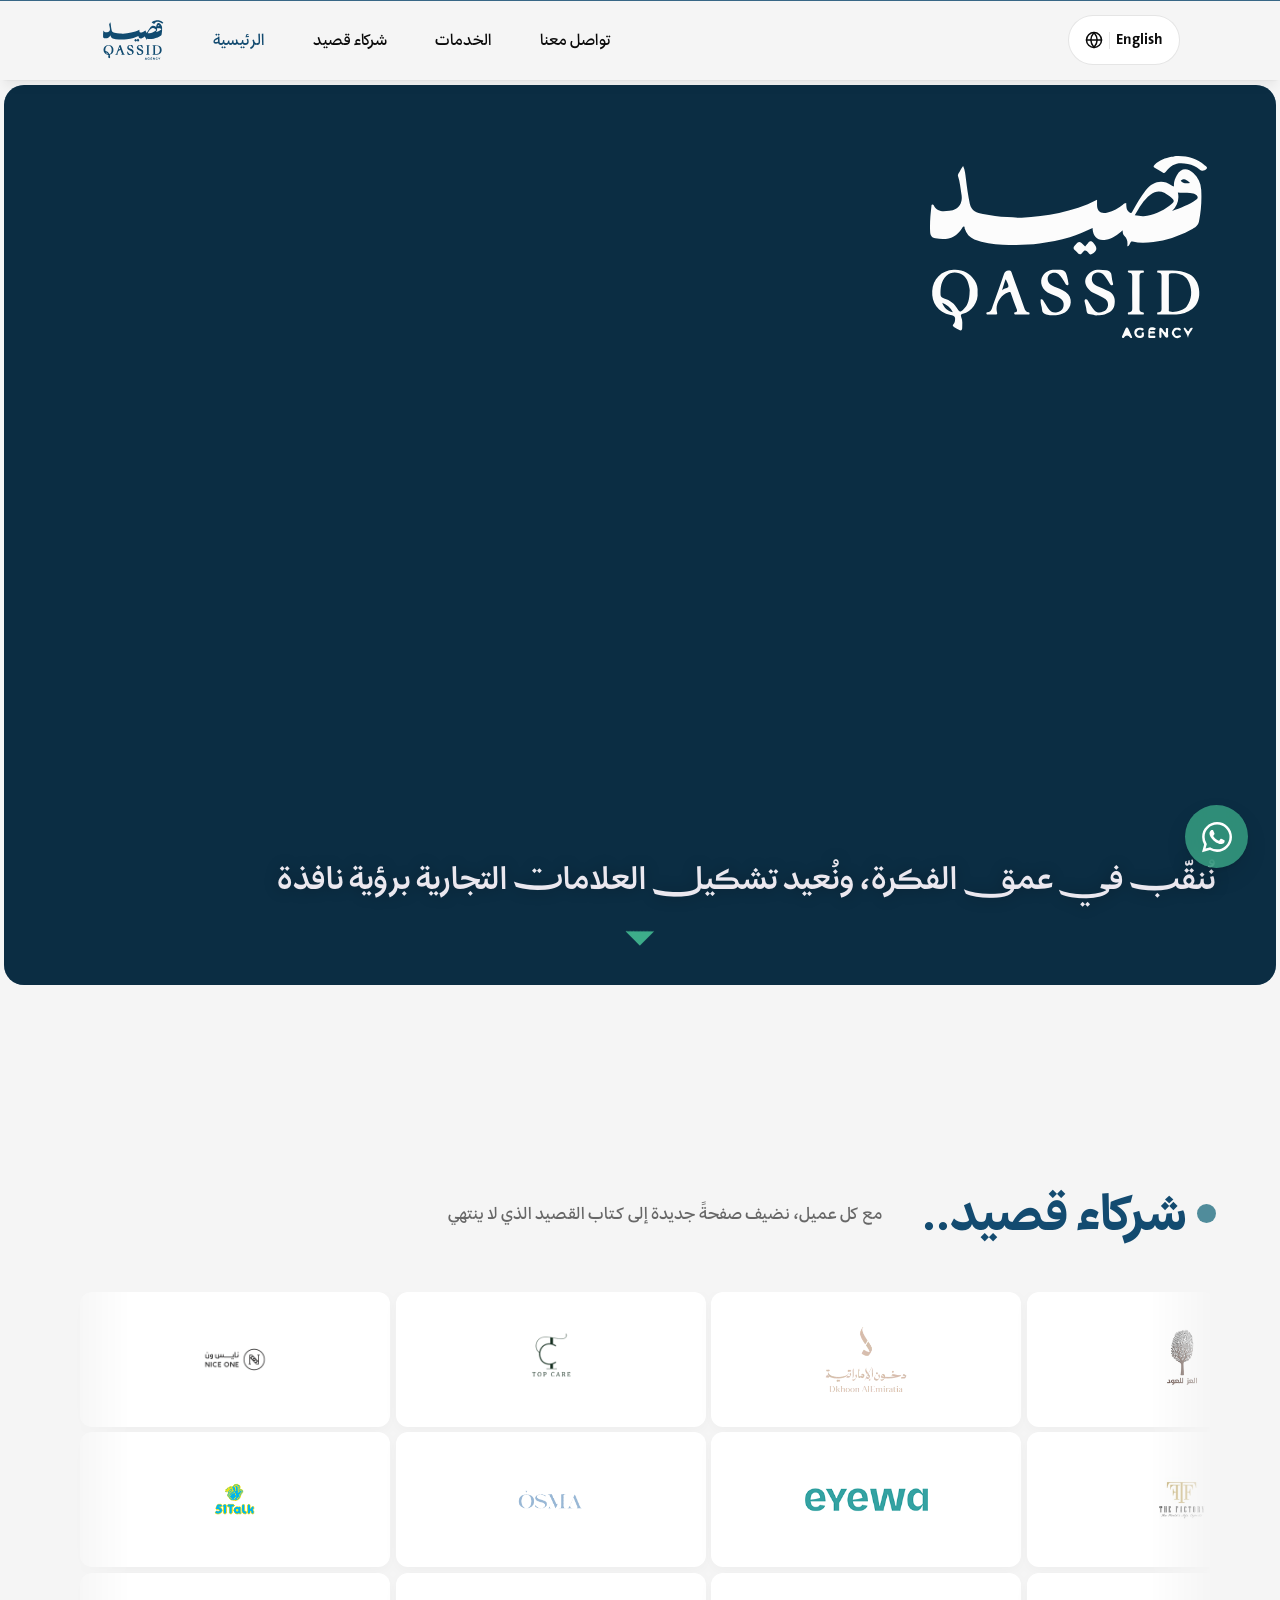
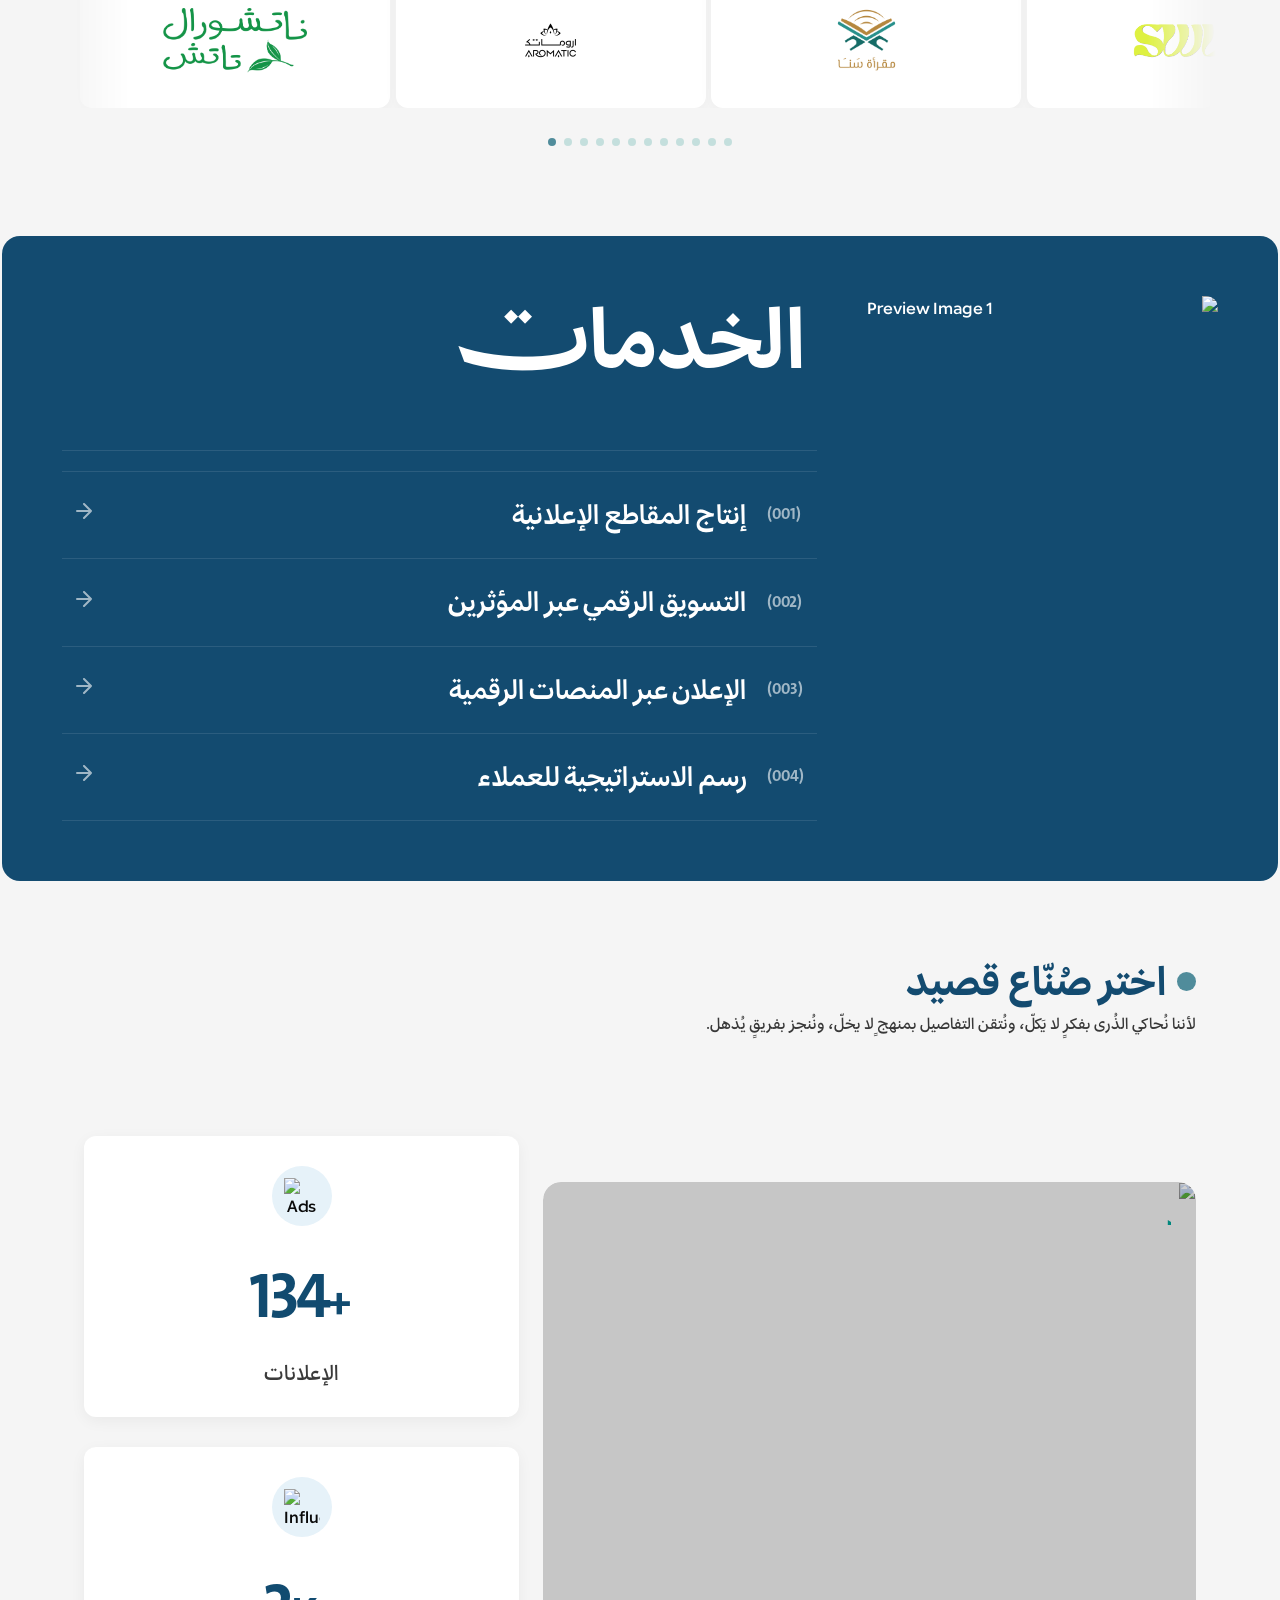
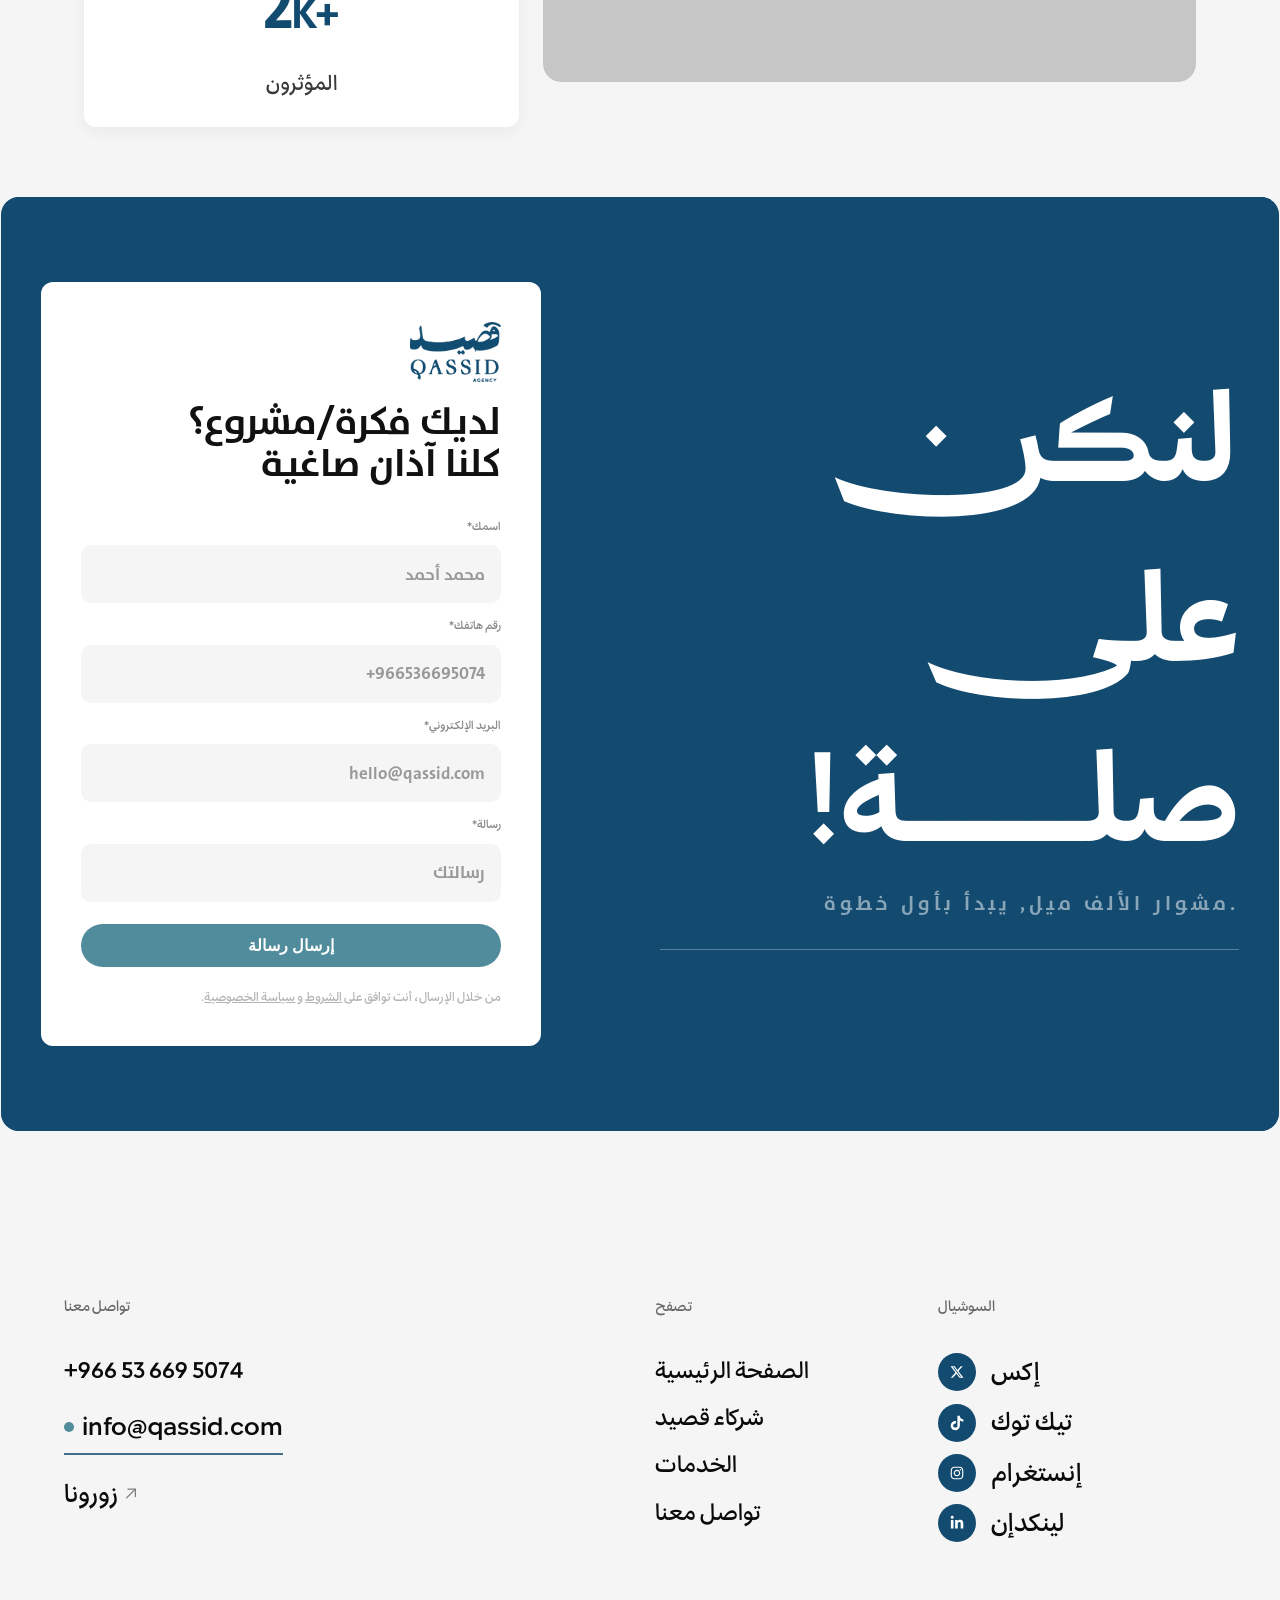
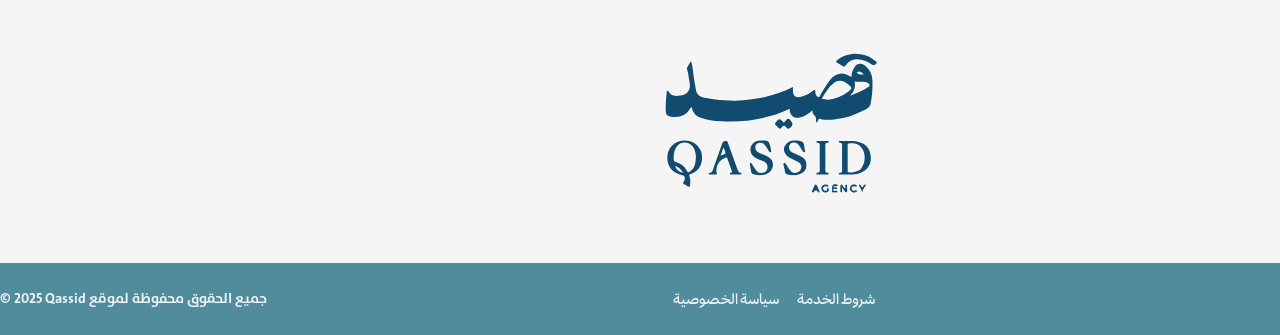
==== index.html @ 34dc22e3 "Add files via upload" ====
<!DOCTYPE html>
<html lang="ar-SA" dir="ltr">
<head>
    <meta charset="UTF-8">
    <meta name="viewport" content="width=device-width, initial-scale=1.0">
<title>قصيد - Qassid </title>
    <meta name="description" content="صناع الخيال">
    <link rel="stylesheet" href="style.css">
    <link href="images/logo01.svg" rel="icon" media="(prefers-color-scheme: light)">
    <link href="images/logo02.svg" rel="icon" media="(prefers-color-scheme: dark)">
</head>
<body class="lang-ar">


<div class="intro-screen">
  <h1 class="intro-text">QASSID  AGENCY</h1>
</div>


<header class="main-header">
    <div class="header-container container">
        
        <a href="#" class="logo">
      <svg version="1.1" id="Layer_1" xmlns="http://www.w3.org/2000/svg" xmlns:xlink="http://www.w3.org/1999/xlink" x="0px" y="0px"
	 viewBox="0 0 1080 661.4" style="enable-background:new 0 0 1080 661.4;" xml:space="preserve">
<style type="text/css">
	.st0{fill:#114B70 ;}
</style>
<g>
	<path class="st0" d="M998.3,64.7c-19.9-18.4-44.1-20.3-59.2,8.5c-6.7,12.8-12.2,25.5-10.2,40.5c-4.3-1-7.1-2.6-10-4.6
		c-32-22.3-66.6-13.5-91.1,17.3c-19.2,24.1-34,50.6-48.8,77.1c-4.6,8.3-6.6,6-12.2,1.7c-10.8-8.4-9.2-20.5-10.1-32
		c-5.3,0.6-8.7,3.1-12.1,5.8c-16.2,12.9-34.2,22.5-54.3,27.6c-24.3,6.2-38.2-3.1-38.5-25.6c-0.1-6,0-12,0-19.8
		c-44.3,23.3-89.9,36.9-136.7,47.3c-44.4,9.9-89.4,14-134.5,17c-17.4,1.2-34.8-1.2-52.2-1.9c-29.5-1.1-58.4-5.6-87.2-11.2
		c-22.1-4.3-41.8-10.6-47.5-37c-6.5-29.9-10.6-60.1-14.2-90.4c-1.8-14.9-2.5-30.3-9.9-45.8c-4.3,6.9-8.4,11.9-10.8,17.6
		c-2.8,6.5-10,12.1-7.4,19.9c6.9,20.5,8.4,42,11.9,63.1c1.8,10.7,2.9,22.5-2.1,33.5c-8,17.7-23.9,25.3-40.9,27.5
		c-21.1,2.8-44.4,6-56.5-19.6c-1.2-2.5-2.6-3.1-4.9-3c-3.1,0.1-3,2.4-3.2,4.6c-3.7,31.6-6.6,63.3-4.7,95.1c0.6,10,5,19.7,19.1,22.1
		c42.7,7.3,73.6-0.6,96.2-37.3c1.4-2.3,2.6-5,5.3-5c4.8,0.1,2.8,4.8,3.6,7.2c5.9,18.3,17.3,32.4,34.9,39.1
		c32.7,12.5,67.5,17.8,102.2,18.8c44,1.4,88.1,1.6,132.1-4.4c37.1-5,73.5-12.2,109.3-22.6c28.2-8.2,55.1-19.9,82.1-32.7
		c0.1,2.8,0.2,4.5,0.3,6.2c2.1,23.5,17.7,41.5,47.5,35.7c23.8-4.6,41.9-18.6,60.4-34.5c-0.1,8,1.1,15.8,5.7,20
		c11.7,10.4,12.5,22.9,11.1,36.7c0,0.3,1.3,0.7,2.2,1.2c6.1-2.3,6.1-8.9,9.2-13.4c1.9-2.8,2-4.7,7.3-3.4c24.8,5.9,49.8,4.5,75,1.5
		c46.2-5.5,89.2-20.3,130-41.6c14-7.3,30.5-13.5,34.3-32.3c7.8-37.8,10.1-75.9,8-114.4C1025.2,100.6,1015.6,80.6,998.3,64.7z
		 M986.7,100.6c-13.1,1.6-24.9,3.5-33.8-8.3C964.9,83.8,970,85,986.7,100.6z M819.8,220.5c-10.6,1.3-20.2-3.1-32.3-3.2
		c16.3-28.3,30.7-55.3,56.3-74.6c25.7-19.4,47.7-12.3,69.5,6.1c19.8,16.7,19.5,18.1-1,33.7C885.1,203.2,854.2,216.1,819.8,220.5z
		 M1009.3,160c-26.3,19.9-57.2,29.7-87.4,41.7c18-19,26.9-40.4,20.9-66.8c18.3,3.3,37-1.7,55.2,3.6c4.7,1.4,9.2,2.8,12.3,6.5
		C1014.4,150,1016.6,154.4,1009.3,160z"/>
	<path class="st0" d="M211.2,451.8c-17.7-27.2-42.9-40.2-75.5-38.6c-44.8,2.1-74.9,34-77.4,76.1c-2.5,40.9,20.1,77.2,66.1,86.7
		c15.9,3.3,18.5,8,15.4,23.6c-0.7,3.6-2.7,7.4-5.1,10.1c-4,4.4-2.1,7,1.8,9.3c5.9,3.5,12,6.6,17.8,10.2c8.4,5.2,11.8,1.4,12-6.8
		c0.3-13,2-26.6-3.4-38.7c-3.7-8.3,0.6-10.4,6.1-11.8c30.2-7.7,56.8-43.1,52.7-77.9C223.2,479.3,219.6,464.8,211.2,451.8z
		 M94.5,532.1c17.4,7,29.8,17.1,38.1,34.2C113.1,562,101.2,551.3,94.5,532.1z M193.1,491.6c-1,26.4-3.9,48.9-23.6,65.1
		c-7.3,6-12.6,12-20-1.9c-10.1-19.1-27.1-32.4-48.4-38.3c-8.1-2.2-12.8-6.6-12.8-14.1c-0.1-24.7,1.5-49.3,21.3-67.8
		c13.3-12.3,30-14.4,46-9.1c19.3,6.4,30.3,22.4,34.3,42.2C191.5,476.4,194.7,485.3,193.1,491.6z"/>
	<path class="st0" d="M984.5,429c-24.3-13-50.3-14.2-72.3-13.2c-15.5,0-26.5-0.1-37.5,0.1c-2.7,0-6.6-1.3-6.6,3.8
		c0,3.7,2.4,4,5.2,4.1c9.2,0.2,10.8,5.6,10.7,13.8c-0.3,38.7-0.4,77.3,0,116c0.1,7.3-1.8,11.5-9.2,12.7c-2.7,0.4-6.7-1.1-6.7,3.9
		c0,6,4.7,4,7.7,4c18,0.2,36,0.3,54,0.1c40.7-0.5,85.3-19.6,89.8-69.8C1022.4,472.7,1009.3,442.3,984.5,429z M975.1,544.7
		c-9.5,13.7-43.8,23.6-60.8,19c-6.2-1.7-3.9-6.1-3.9-9.4c-0.2-20.2-0.1-40.4-0.1-60.6c0-19.3,0.3-38.7-0.2-58
		c-0.2-7.5,2.2-9.2,9.5-9.6c28.6-1.3,53.1,6.5,64.2,34.9C994.9,489.6,993.1,518.6,975.1,544.7z"/>
	<path class="st0" d="M505.5,476.7c-9.4-4.1-19.3-6.8-26.3-15.4c-7-8.7-7-23.3,0.9-30.9c9-8.6,24.2-9.1,32.8-1.6
		c11.4,9.8,17.9,23,25.5,35.5c1.7,2.8,3.8,4.9,7.4,4.2c4.7-0.9,3.2-5,2.8-7.4c-1.1-7.6-2.7-15.2-4.5-22.6
		c-5-20.8-10.2-24.8-31.3-25.2c-3.1-0.1-6.1,0-9.2,0c-19.5-1.3-36.3,4.8-46.9,21.5c-13.5,21.1-5.2,53.4,28.7,65.5
		c12.1,4.3,24.2,8.4,34.7,16.1c9.2,6.8,13,15.6,11.1,27.5c-2.3,13.8-11.8,19.7-23.5,22.4c-14,3.3-24.6-3.2-32.3-14.6
		c-6.5-9.6-12.7-19.3-18.4-29.3c-1.7-3-3.3-3.6-6.1-3.1c-3.1,0.7-2.1,3.4-2.2,5.3c-0.7,11,4.5,21.1,5,31.7
		c0.4,10.7,6.2,15.4,15.2,17.6c19.2,4.7,38.3,4.8,57.2-2.2c29.4-10.8,41.1-47,21.5-70.7C537,488.2,520.4,483.2,505.5,476.7z"/>
	<path class="st0" d="M694.3,490.8c-13.9-7.8-28.6-13.2-43-19.6c-12.2-5.4-19.5-14-18.1-28.3c1-9.9,6.6-16,15.4-18.7
		c12.9-4,24.1,0.9,32.2,13.3c6.1,9.3,12.6,18.4,18.1,28.1c2.6,4.6,6,3.3,8.8,2.6c2.9-0.8,1.9-4,1.3-6.7c-2-8.3-4.2-16.6-4.7-25.3
		c-0.6-11.9-5.8-18.8-19.2-20.9c-10.9-1.7-21.6-2.4-32.4-1.9c-19.7,0.9-39.5,18.3-43.2,36.9c-3,15.1,9.5,36.3,26.7,44.8
		c12.7,6.2,25.6,11.9,38.1,18.4c11.2,5.8,18.4,14.4,16.9,28c-1.2,11-7.5,18.3-17.3,22.2c-11.9,4.7-22.9,5.1-32.8-6.1
		c-8.8-9.8-15.3-20.7-21.6-32c-1.7-3.1-4.2-7.6-8.9-6.1c-2.9,0.9-4.4,4.2-3.6,7.7c2.4,10.8,6.1,21.5,6.8,32.5
		c0.6,9.8,6.2,13.2,13.4,14c9.4,1.1,18.5,5.3,27.2,3.2c8.9,0.3,16.5,0,24.1-2.5c17.2-5.6,32.5-14.9,35.8-33.2
		C718,521.6,715.5,502.7,694.3,490.8z"/>
	<path class="st0" d="M403.5,566.1c-7.6-1.7-10.6-6.9-13.3-14.4c-15.1-43.6-31.4-86.7-46.7-130.2c-1.4-4-2.4-5.2-6.5-5.8
		c-10.7-1.6-16.7,2.6-20.2,12.7c-13,37.9-26.1,75.9-40,113.5c-3.7,9.9-4.4,23.7-20,24.5c-2.9,0.2-3.4,2.1-3.4,4.4
		c0,3,2.1,3.4,4.4,3.4c9.2,0,18.5-0.1,27.7,0.1c6.4,0.2,8-1.1,6.1-8.3c-7.6-28.7,12.6-62.1,41.2-71.5c6-2,7.6-0.7,9.2,3.7
		c6.8,18.9,13.2,37.9,20.4,56.6c2.5,6.5,2,10.2-5.1,11.4c-2.8,0.5-3.7,1.7-3.7,4.2c-0.1,4,2.8,3.8,5.4,3.8c7,0.1,14.1,0,21.1,0
		c7.5,0,15,0.1,22.4-0.1c2.4,0,5.5,1,6.2-2.8C409.6,567,406.8,566.8,403.5,566.1z M332.6,473.6c-1.3,7.3-14,5.1-22.9,12.9
		c4.8-14.8,8.6-26.3,12.7-39c1.5,1.7,1.9,2,2,2.4C327.5,457.8,333.9,466.4,332.6,473.6z"/>
	<path class="st0" d="M1038,35.8C1012.5,13,981.8,4.2,945,3.6c-6.5-1.5-15.9,1.2-25.1,3.1c-22.3,4.7-43.6,12-60.7,28.4
		c-5,4.8-5.8,7.7,1.5,11.3c9.5,4.7,18.6,10.5,27.5,16.3c4.8,3.1,8,2.2,11.1-2c21.3-28.8,43.6-36,79.4-28.2c16,3.5,30.1,8.7,42.2,20
		c8.3,7.7,18.6,3.7,24.4-1.9C1052.5,43.8,1042.1,39.4,1038,35.8z"/>
	<path class="st0" d="M812.6,574.2c2.9-0.1,7.6,2.2,7.9-3.8c0.3-4.9-3.8-3.9-6.4-4.4c-7.7-1.5-9.6-5.8-9.5-13.5
		c0.4-38.2,0.4-76.5,0-114.7c-0.1-8.1,1.3-13.6,10.5-14c2.7-0.1,5.3-0.1,5.4-3.9c0.1-5.1-3.7-4-6.5-4c-14.9-0.1-29.8-0.1-44.8,0
		c-2.7,0-6.6-1.3-6.6,3.8c0,3.8,2.4,3.9,5.2,4c9.2,0.3,10.7,5.7,10.7,13.9c-0.4,37.8-0.5,75.6,0.1,113.4c0.1,8.8-1.9,14-10.7,15.1
		c-3.6,0.5-6,1.2-5.2,5.4c0.8,3.8,4,2.6,6.3,2.7c7.5,0.2,14.9,0.1,22.4,0.1C798.5,574.3,805.5,574.5,812.6,574.2z"/>
	<path class="st0" d="M620.1,350.9c2.9,3.8,6.1,9.3,12.9,5.8c19.6-10.3,21.3-23.2,6.6-39.2c-8-8.8-13.8-8.9-20.7,0.4
		c-2.9,3.9-6.5,7.2-10,11.2c-21.4-20.6-21.2-20.4-37.1-3.7c-6.3,6.6-6.1,11.9,0.6,17.6c2.7,2.3,5.3,4.8,7.4,7.5
		c6.5,8.5,13,9.9,19.6,0.3C606.4,340.3,612.9,341.7,620.1,350.9z"/>
	<path class="st0" d="M907.6,638.1c0.2-0.8,0.3-1.8,0-2.6c-1.5-4.4,3.5-12.9-3.5-13c-8.6-0.1-2.6,8.9-4.4,13.5
		c-0.4,1,0.6,2.8-1.6,2.9c-6.5-2.6-8-9.7-12.6-14.1c-3.3-3.2-8.2-5.9-9.2,0.9c-1.3,9.5-0.3,19.3-0.3,28.9c0,2.5,1,4.1,3.8,4
		c2.7-0.1,3.9-1.4,3.9-4c0-5.2,0-10.3,0-19.3c3.3,4.6,4.3,5.9,5.3,7.2c4.7,5.7,8.9,16.7,15.2,15.1
		C912,655.7,905.9,644.9,907.6,638.1z"/>
	<path class="st0" d="M764.9,626.5c-3.7-7-8.3-6.8-11.7,0.8c-3.7,8.2-7.4,16.3-10.9,24.5c-1.2,2.9-2,6,2.9,7.1
		c0.9-0.3,2.6-0.3,3.2-1.2c7.8-10.7,15.3-10.7,23.2,0c0.7,1,3.4,1.3,4.8,0.8c2.8-1.1,1.6-3.1,0.6-5.2
		C772.8,644.4,769.5,635.1,764.9,626.5z"/>
	<path class="st0" d="M817.1,637.9c-6-0.6-4.4,4.3-4.3,7.4c0.2,4.9-2.3,5.5-6.4,5.8c-5.2,0.4-8.6-2.1-10.9-5.8
		c-2.2-3.5-2-7.3,0.8-10.9c4.2-5.5,10-5.8,15.3-3.7c3.4,1.3,5.9,2.3,7.5-1.2c1.7-3.8-2.6-5.9-4.4-6.4c-7.6-2.4-15.7-2.5-22.4,2.5
		c-6.2,4.6-7.7,12.2-5.7,18.9c2.9,9.5,10.7,14.9,20.8,14.1c6.9-0.5,14.1-2.7,13.1-12.8C819.6,643.3,822.8,638.4,817.1,637.9z"/>
	<path class="st0" d="M858.9,621.8c-16.4-4.3-22.5,0.3-22.5,17.2c0,3.5,0.5,7.1-0.1,10.5c-1.5,9.5,4.2,10.3,10.9,9
		c5.2-1,14.7,4.2,14.7-4.1c0.1-7.5-9.3-1.9-14.1-3.6c-0.4-0.1-0.9,0-1.3,0c-3.1,0.1-5-0.9-4.7-4.5c0.2-2.9,2.2-3.4,4.5-3.4
		c2.6-0.1,5.3,0,7.9-0.1c2.5-0.1,5.5,0.6,5.8-3.3c0.5-4.8-2.9-4.2-6-4.6c-4-0.5-8.6,1.8-13.2-3.2c6.4-3.6,12.2-1.4,17.6-2.1
		c2.4-0.3,4.1-0.9,4.2-3.8C862.8,623.2,861.4,622.5,858.9,621.8z"/>
	<path class="st0" d="M946.1,650c-5.1,1.8-11.5,3.1-14.6-4c-1.5-3.4-4.6-6.6-1.6-10.8c4.3-5.9,10.2-7,16.2-4.5
		c3.5,1.4,6.3,2.2,7.4-1.2c1.1-3.6-2.7-5.8-5.5-7c-2.2-1-5.2-0.5-10.4-0.8c-7.5-1.1-11.9,5-15.4,13.1c-3.5,7.9,0.1,13.7,5.2,18.5
		c5.9,5.5,13,8.4,21.2,3.4c2.4-1.4,6.5-1.6,5.1-5.4C952.3,647.7,949.5,648.8,946.1,650z"/>
	<path class="st0" d="M984.2,629.3c-3.1,7.5-6.2,7.2-9.7,0.2c-1.3-2.6-3.1-5.1-5.2-7.1c-0.9-0.8-3.3-0.3-4.8,0.2
		c-0.6,0.2-1.2,2.3-0.8,3.1c5.3,10.9,13.5,20.5,15.7,33.4c0.7-15.1,12.5-24,17.2-36.4C988.7,619.8,986.3,624.4,984.2,629.3z"/>
</g>
</svg>

        </a>

        <div class="header-nav">
            
            <nav class="main-nav">
                <ul>
                    <li><a href="#" class="active">الرئيسية</a></li>
                    <li><a href="#شركاء-قصيد">شركاء قصيد</a></li> <li><a href="#الخدمات">الخدمات</a></li>
                 <li><a href="#تواصل-معنا">تواصل معنا</a></li>
                    </ul>
            </nav>

            
            <a href="#تواصل-معنا" class="contact-us-link">
 
            </a>

            
           <a href="en.html" class="lang-switcher" id="lang-toggle-btn" data-lang="ar">
                <svg class="lang-switcher-icon" width="18" height="18" viewBox="0 0 18 18" fill="none" xmlns="http://www.w3.org/2000/svg">
                    <path d="M9 16.5C13.1421 16.5 16.5 13.1421 16.5 9C16.5 4.85786 13.1421 1.5 9 1.5C4.85786 1.5 1.5 4.85786 1.5 9C1.5 13.1421 4.85786 16.5 9 16.5Z" stroke="currentColor" stroke-width="1.5" stroke-linecap="round" stroke-linejoin="round"/>
                    <path d="M1.5 9H16.5" stroke="currentColor" stroke-width="1.5" stroke-linecap="round" stroke-linejoin="round"/>
                    <path d="M9 1.5C11.0711 3.97157 12.1421 6.47157 12.1421 9C12.1421 11.5284 11.0711 14.0284 9 16.5C6.92893 14.0284 5.85786 11.5284 5.85786 9C5.85786 6.47157 6.92893 3.97157 9 1.5Z" stroke="currentColor" stroke-width="1.5" stroke-linecap="round" stroke-linejoin="round"/>
                </svg>
                <span class="lang-switcher-divider"></span>
                <span class="lang-switcher-text">English</span> </a>
            </div>

        
        <button class="mobile-menu-button" id="mobile-menu-toggle">
            <span></span>
            <span></span>
        </button>
    </div>
</header>

<div class="mobile-menu" id="mobile-menu" dir="rtl">
    
    <button class="mobile-menu-close" id="mobile-menu-close" aria-label="إغلاق القائمة">
       
    </button>

    <nav>
        <ul>
            <li><a href="#" class="active">الرئيسية</a></li>
            <li><a href="#شركاء-قصيد">شركاء قصيد</a></li>
            <li><a href="#الخدمات">الخدمات</a></li>

            <li><a href="#تواصل-معنا">تواصل</a></li>
        </ul>
    </nav>

    <div class="mobile-menu-bottom">
        
       <a href="en.html" class="lang-switcher mobile-lang-switcher" id="mobile-lang-toggle-btn">
            <svg class="lang-switcher-icon" width="18" height="18" viewBox="0 0 18 18" fill="none" xmlns="http://www.w3.org/2000/svg">
                <path d="M9 16.5C13.1421 16.5 16.5 13.1421 16.5 9C16.5 4.85786 13.1421 1.5 9 1.5C4.85786 1.5 1.5 4.85786 1.5 9C1.5 13.1421 4.85786 16.5 9 16.5Z" stroke="currentColor" stroke-width="1.5" stroke-linecap="round" stroke-linejoin="round"/>
                <path d="M1.5 9H16.5" stroke="currentColor" stroke-width="1.5" stroke-linecap="round" stroke-linejoin="round"/>
                <path d="M9 1.5C11.0711 3.97157 12.1421 6.47157 12.1421 9C12.1421 11.5284 11.0711 14.0284 9 16.5C6.92893 14.0284 5.85786 11.5284 5.85786 9C5.85786 6.47157 6.92893 3.97157 9 1.5Z" stroke="currentColor" stroke-width="1.5" stroke-linecap="round" stroke-linejoin="round"/>
            </svg>
            <span class="lang-switcher-divider"></span>
            <span class="lang-switcher-text">English</span>
        </a>

        <div class="mobile-menu-contact" >
            <a href="tel:+966508111488" dir="ltr">+966 50 811 1488</a>
            <a href="mailto:info@qassid.com" class="footer-email-link">
                <svg width="16" height="16" viewBox="0 0 16 16" fill="none" xmlns="http://www.w3.org/2000/svg" style="fill: var(--color-green-primary);"><path d="M 7.473 7.468 L 7.473 0.042 L 0.047 0.042 Z" fill="currentColor"></path></svg>
                info@qassid.com
            </a>
        </div>
        
        <div class="mobile-menu-legal">
            <a href="#">سياسة الخصوصية</a>
            <a href="#">شروط الخدمة</a>
        </div>

        <p class="mobile-menu-copyright">
            حلول تسويق © 2025 qassid 
        </p>
    </div>
    </div>

<div class="overlay" id="mobile-menu-overlay"></div> 

<main>
</div> 

    <main>
<section class="hero-section">
    
    <div class="hero-video-wrapper">
        <video class="hero-video"
               src="https://framerusercontent.com/assets/zE8RoFpITk1R2rH7drYNH0Znwg.mp4" 
               autoplay muted loop playsinline
               poster="images/image_3114bb.jpg">
        </video>
    </div>

    <img >

    <a href="#" class="hero-logo-standalone">
      <svg version="1.1" id="Layer_1" xmlns="http://www.w3.org/2000/svg" xmlns:xlink="http://www.w3.org/1999/xlink" x="0px" y="0px"
	 viewBox="0 0 1080 661.4" style="enable-background:new 0 0 1080 661.4;" xml:space="preserve">

<g>
	<path class="st1" d="M998.3,64.7c-19.9-18.4-44.1-20.3-59.2,8.5c-6.7,12.8-12.2,25.5-10.2,40.5c-4.3-1-7.1-2.6-10-4.6
		c-32-22.3-66.6-13.5-91.1,17.3c-19.2,24.1-34,50.6-48.8,77.1c-4.6,8.3-6.6,6-12.2,1.7c-10.8-8.4-9.2-20.5-10.1-32
		c-5.3,0.6-8.7,3.1-12.1,5.8c-16.2,12.9-34.2,22.5-54.3,27.6c-24.3,6.2-38.2-3.1-38.5-25.6c-0.1-6,0-12,0-19.8
		c-44.3,23.3-89.9,36.9-136.7,47.3c-44.4,9.9-89.4,14-134.5,17c-17.4,1.2-34.8-1.2-52.2-1.9c-29.5-1.1-58.4-5.6-87.2-11.2
		c-22.1-4.3-41.8-10.6-47.5-37c-6.5-29.9-10.6-60.1-14.2-90.4c-1.8-14.9-2.5-30.3-9.9-45.8c-4.3,6.9-8.4,11.9-10.8,17.6
		c-2.8,6.5-10,12.1-7.4,19.9c6.9,20.5,8.4,42,11.9,63.1c1.8,10.7,2.9,22.5-2.1,33.5c-8,17.7-23.9,25.3-40.9,27.5
		c-21.1,2.8-44.4,6-56.5-19.6c-1.2-2.5-2.6-3.1-4.9-3c-3.1,0.1-3,2.4-3.2,4.6c-3.7,31.6-6.6,63.3-4.7,95.1c0.6,10,5,19.7,19.1,22.1
		c42.7,7.3,73.6-0.6,96.2-37.3c1.4-2.3,2.6-5,5.3-5c4.8,0.1,2.8,4.8,3.6,7.2c5.9,18.3,17.3,32.4,34.9,39.1
		c32.7,12.5,67.5,17.8,102.2,18.8c44,1.4,88.1,1.6,132.1-4.4c37.1-5,73.5-12.2,109.3-22.6c28.2-8.2,55.1-19.9,82.1-32.7
		c0.1,2.8,0.2,4.5,0.3,6.2c2.1,23.5,17.7,41.5,47.5,35.7c23.8-4.6,41.9-18.6,60.4-34.5c-0.1,8,1.1,15.8,5.7,20
		c11.7,10.4,12.5,22.9,11.1,36.7c0,0.3,1.3,0.7,2.2,1.2c6.1-2.3,6.1-8.9,9.2-13.4c1.9-2.8,2-4.7,7.3-3.4c24.8,5.9,49.8,4.5,75,1.5
		c46.2-5.5,89.2-20.3,130-41.6c14-7.3,30.5-13.5,34.3-32.3c7.8-37.8,10.1-75.9,8-114.4C1025.2,100.6,1015.6,80.6,998.3,64.7z
		 M986.7,100.6c-13.1,1.6-24.9,3.5-33.8-8.3C964.9,83.8,970,85,986.7,100.6z M819.8,220.5c-10.6,1.3-20.2-3.1-32.3-3.2
		c16.3-28.3,30.7-55.3,56.3-74.6c25.7-19.4,47.7-12.3,69.5,6.1c19.8,16.7,19.5,18.1-1,33.7C885.1,203.2,854.2,216.1,819.8,220.5z
		 M1009.3,160c-26.3,19.9-57.2,29.7-87.4,41.7c18-19,26.9-40.4,20.9-66.8c18.3,3.3,37-1.7,55.2,3.6c4.7,1.4,9.2,2.8,12.3,6.5
		C1014.4,150,1016.6,154.4,1009.3,160z"/>
	<path class="st1" d="M211.2,451.8c-17.7-27.2-42.9-40.2-75.5-38.6c-44.8,2.1-74.9,34-77.4,76.1c-2.5,40.9,20.1,77.2,66.1,86.7
		c15.9,3.3,18.5,8,15.4,23.6c-0.7,3.6-2.7,7.4-5.1,10.1c-4,4.4-2.1,7,1.8,9.3c5.9,3.5,12,6.6,17.8,10.2c8.4,5.2,11.8,1.4,12-6.8
		c0.3-13,2-26.6-3.4-38.7c-3.7-8.3,0.6-10.4,6.1-11.8c30.2-7.7,56.8-43.1,52.7-77.9C223.2,479.3,219.6,464.8,211.2,451.8z
		 M94.5,532.1c17.4,7,29.8,17.1,38.1,34.2C113.1,562,101.2,551.3,94.5,532.1z M193.1,491.6c-1,26.4-3.9,48.9-23.6,65.1
		c-7.3,6-12.6,12-20-1.9c-10.1-19.1-27.1-32.4-48.4-38.3c-8.1-2.2-12.8-6.6-12.8-14.1c-0.1-24.7,1.5-49.3,21.3-67.8
		c13.3-12.3,30-14.4,46-9.1c19.3,6.4,30.3,22.4,34.3,42.2C191.5,476.4,194.7,485.3,193.1,491.6z"/>
	<path class="st1" d="M984.5,429c-24.3-13-50.3-14.2-72.3-13.2c-15.5,0-26.5-0.1-37.5,0.1c-2.7,0-6.6-1.3-6.6,3.8
		c0,3.7,2.4,4,5.2,4.1c9.2,0.2,10.8,5.6,10.7,13.8c-0.3,38.7-0.4,77.3,0,116c0.1,7.3-1.8,11.5-9.2,12.7c-2.7,0.4-6.7-1.1-6.7,3.9
		c0,6,4.7,4,7.7,4c18,0.2,36,0.3,54,0.1c40.7-0.5,85.3-19.6,89.8-69.8C1022.4,472.7,1009.3,442.3,984.5,429z M975.1,544.7
		c-9.5,13.7-43.8,23.6-60.8,19c-6.2-1.7-3.9-6.1-3.9-9.4c-0.2-20.2-0.1-40.4-0.1-60.6c0-19.3,0.3-38.7-0.2-58
		c-0.2-7.5,2.2-9.2,9.5-9.6c28.6-1.3,53.1,6.5,64.2,34.9C994.9,489.6,993.1,518.6,975.1,544.7z"/>
	<path class="st1" d="M505.5,476.7c-9.4-4.1-19.3-6.8-26.3-15.4c-7-8.7-7-23.3,0.9-30.9c9-8.6,24.2-9.1,32.8-1.6
		c11.4,9.8,17.9,23,25.5,35.5c1.7,2.8,3.8,4.9,7.4,4.2c4.7-0.9,3.2-5,2.8-7.4c-1.1-7.6-2.7-15.2-4.5-22.6
		c-5-20.8-10.2-24.8-31.3-25.2c-3.1-0.1-6.1,0-9.2,0c-19.5-1.3-36.3,4.8-46.9,21.5c-13.5,21.1-5.2,53.4,28.7,65.5
		c12.1,4.3,24.2,8.4,34.7,16.1c9.2,6.8,13,15.6,11.1,27.5c-2.3,13.8-11.8,19.7-23.5,22.4c-14,3.3-24.6-3.2-32.3-14.6
		c-6.5-9.6-12.7-19.3-18.4-29.3c-1.7-3-3.3-3.6-6.1-3.1c-3.1,0.7-2.1,3.4-2.2,5.3c-0.7,11,4.5,21.1,5,31.7
		c0.4,10.7,6.2,15.4,15.2,17.6c19.2,4.7,38.3,4.8,57.2-2.2c29.4-10.8,41.1-47,21.5-70.7C537,488.2,520.4,483.2,505.5,476.7z"/>
	<path class="st1" d="M694.3,490.8c-13.9-7.8-28.6-13.2-43-19.6c-12.2-5.4-19.5-14-18.1-28.3c1-9.9,6.6-16,15.4-18.7
		c12.9-4,24.1,0.9,32.2,13.3c6.1,9.3,12.6,18.4,18.1,28.1c2.6,4.6,6,3.3,8.8,2.6c2.9-0.8,1.9-4,1.3-6.7c-2-8.3-4.2-16.6-4.7-25.3
		c-0.6-11.9-5.8-18.8-19.2-20.9c-10.9-1.7-21.6-2.4-32.4-1.9c-19.7,0.9-39.5,18.3-43.2,36.9c-3,15.1,9.5,36.3,26.7,44.8
		c12.7,6.2,25.6,11.9,38.1,18.4c11.2,5.8,18.4,14.4,16.9,28c-1.2,11-7.5,18.3-17.3,22.2c-11.9,4.7-22.9,5.1-32.8-6.1
		c-8.8-9.8-15.3-20.7-21.6-32c-1.7-3.1-4.2-7.6-8.9-6.1c-2.9,0.9-4.4,4.2-3.6,7.7c2.4,10.8,6.1,21.5,6.8,32.5
		c0.6,9.8,6.2,13.2,13.4,14c9.4,1.1,18.5,5.3,27.2,3.2c8.9,0.3,16.5,0,24.1-2.5c17.2-5.6,32.5-14.9,35.8-33.2
		C718,521.6,715.5,502.7,694.3,490.8z"/>
	<path class="st1" d="M403.5,566.1c-7.6-1.7-10.6-6.9-13.3-14.4c-15.1-43.6-31.4-86.7-46.7-130.2c-1.4-4-2.4-5.2-6.5-5.8
		c-10.7-1.6-16.7,2.6-20.2,12.7c-13,37.9-26.1,75.9-40,113.5c-3.7,9.9-4.4,23.7-20,24.5c-2.9,0.2-3.4,2.1-3.4,4.4
		c0,3,2.1,3.4,4.4,3.4c9.2,0,18.5-0.1,27.7,0.1c6.4,0.2,8-1.1,6.1-8.3c-7.6-28.7,12.6-62.1,41.2-71.5c6-2,7.6-0.7,9.2,3.7
		c6.8,18.9,13.2,37.9,20.4,56.6c2.5,6.5,2,10.2-5.1,11.4c-2.8,0.5-3.7,1.7-3.7,4.2c-0.1,4,2.8,3.8,5.4,3.8c7,0.1,14.1,0,21.1,0
		c7.5,0,15,0.1,22.4-0.1c2.4,0,5.5,1,6.2-2.8C409.6,567,406.8,566.8,403.5,566.1z M332.6,473.6c-1.3,7.3-14,5.1-22.9,12.9
		c4.8-14.8,8.6-26.3,12.7-39c1.5,1.7,1.9,2,2,2.4C327.5,457.8,333.9,466.4,332.6,473.6z"/>
	<path class="st1" d="M1038,35.8C1012.5,13,981.8,4.2,945,3.6c-6.5-1.5-15.9,1.2-25.1,3.1c-22.3,4.7-43.6,12-60.7,28.4
		c-5,4.8-5.8,7.7,1.5,11.3c9.5,4.7,18.6,10.5,27.5,16.3c4.8,3.1,8,2.2,11.1-2c21.3-28.8,43.6-36,79.4-28.2c16,3.5,30.1,8.7,42.2,20
		c8.3,7.7,18.6,3.7,24.4-1.9C1052.5,43.8,1042.1,39.4,1038,35.8z"/>
	<path class="st1" d="M812.6,574.2c2.9-0.1,7.6,2.2,7.9-3.8c0.3-4.9-3.8-3.9-6.4-4.4c-7.7-1.5-9.6-5.8-9.5-13.5
		c0.4-38.2,0.4-76.5,0-114.7c-0.1-8.1,1.3-13.6,10.5-14c2.7-0.1,5.3-0.1,5.4-3.9c0.1-5.1-3.7-4-6.5-4c-14.9-0.1-29.8-0.1-44.8,0
		c-2.7,0-6.6-1.3-6.6,3.8c0,3.8,2.4,3.9,5.2,4c9.2,0.3,10.7,5.7,10.7,13.9c-0.4,37.8-0.5,75.6,0.1,113.4c0.1,8.8-1.9,14-10.7,15.1
		c-3.6,0.5-6,1.2-5.2,5.4c0.8,3.8,4,2.6,6.3,2.7c7.5,0.2,14.9,0.1,22.4,0.1C798.5,574.3,805.5,574.5,812.6,574.2z"/>
	<path class="st1" d="M620.1,350.9c2.9,3.8,6.1,9.3,12.9,5.8c19.6-10.3,21.3-23.2,6.6-39.2c-8-8.8-13.8-8.9-20.7,0.4
		c-2.9,3.9-6.5,7.2-10,11.2c-21.4-20.6-21.2-20.4-37.1-3.7c-6.3,6.6-6.1,11.9,0.6,17.6c2.7,2.3,5.3,4.8,7.4,7.5
		c6.5,8.5,13,9.9,19.6,0.3C606.4,340.3,612.9,341.7,620.1,350.9z"/>
	<path class="st1" d="M907.6,638.1c0.2-0.8,0.3-1.8,0-2.6c-1.5-4.4,3.5-12.9-3.5-13c-8.6-0.1-2.6,8.9-4.4,13.5
		c-0.4,1,0.6,2.8-1.6,2.9c-6.5-2.6-8-9.7-12.6-14.1c-3.3-3.2-8.2-5.9-9.2,0.9c-1.3,9.5-0.3,19.3-0.3,28.9c0,2.5,1,4.1,3.8,4
		c2.7-0.1,3.9-1.4,3.9-4c0-5.2,0-10.3,0-19.3c3.3,4.6,4.3,5.9,5.3,7.2c4.7,5.7,8.9,16.7,15.2,15.1
		C912,655.7,905.9,644.9,907.6,638.1z"/>
	<path class="st1" d="M764.9,626.5c-3.7-7-8.3-6.8-11.7,0.8c-3.7,8.2-7.4,16.3-10.9,24.5c-1.2,2.9-2,6,2.9,7.1
		c0.9-0.3,2.6-0.3,3.2-1.2c7.8-10.7,15.3-10.7,23.2,0c0.7,1,3.4,1.3,4.8,0.8c2.8-1.1,1.6-3.1,0.6-5.2
		C772.8,644.4,769.5,635.1,764.9,626.5z"/>
	<path class="st1" d="M817.1,637.9c-6-0.6-4.4,4.3-4.3,7.4c0.2,4.9-2.3,5.5-6.4,5.8c-5.2,0.4-8.6-2.1-10.9-5.8
		c-2.2-3.5-2-7.3,0.8-10.9c4.2-5.5,10-5.8,15.3-3.7c3.4,1.3,5.9,2.3,7.5-1.2c1.7-3.8-2.6-5.9-4.4-6.4c-7.6-2.4-15.7-2.5-22.4,2.5
		c-6.2,4.6-7.7,12.2-5.7,18.9c2.9,9.5,10.7,14.9,20.8,14.1c6.9-0.5,14.1-2.7,13.1-12.8C819.6,643.3,822.8,638.4,817.1,637.9z"/>
	<path class="st1" d="M858.9,621.8c-16.4-4.3-22.5,0.3-22.5,17.2c0,3.5,0.5,7.1-0.1,10.5c-1.5,9.5,4.2,10.3,10.9,9
		c5.2-1,14.7,4.2,14.7-4.1c0.1-7.5-9.3-1.9-14.1-3.6c-0.4-0.1-0.9,0-1.3,0c-3.1,0.1-5-0.9-4.7-4.5c0.2-2.9,2.2-3.4,4.5-3.4
		c2.6-0.1,5.3,0,7.9-0.1c2.5-0.1,5.5,0.6,5.8-3.3c0.5-4.8-2.9-4.2-6-4.6c-4-0.5-8.6,1.8-13.2-3.2c6.4-3.6,12.2-1.4,17.6-2.1
		c2.4-0.3,4.1-0.9,4.2-3.8C862.8,623.2,861.4,622.5,858.9,621.8z"/>
	<path class="st1" d="M946.1,650c-5.1,1.8-11.5,3.1-14.6-4c-1.5-3.4-4.6-6.6-1.6-10.8c4.3-5.9,10.2-7,16.2-4.5
		c3.5,1.4,6.3,2.2,7.4-1.2c1.1-3.6-2.7-5.8-5.5-7c-2.2-1-5.2-0.5-10.4-0.8c-7.5-1.1-11.9,5-15.4,13.1c-3.5,7.9,0.1,13.7,5.2,18.5
		c5.9,5.5,13,8.4,21.2,3.4c2.4-1.4,6.5-1.6,5.1-5.4C952.3,647.7,949.5,648.8,946.1,650z"/>
	<path class="st1" d="M984.2,629.3c-3.1,7.5-6.2,7.2-9.7,0.2c-1.3-2.6-3.1-5.1-5.2-7.1c-0.9-0.8-3.3-0.3-4.8,0.2
		c-0.6,0.2-1.2,2.3-0.8,3.1c5.3,10.9,13.5,20.5,15.7,33.4c0.7-15.1,12.5-24,17.2-36.4C988.7,619.8,986.3,624.4,984.2,629.3z"/>
</g>
</svg>


    </a>

    <div class="hero-content container">
        <h1><strong>نُنقّب في عمق الفكرة، ونُعيد تشكيل العلامات التجارية برؤية نافذة</strong></h1>
    </div>

    <div class="hero-arrow-green">
        <svg width="24" height="24" viewBox="0 0 24 24">
            <path d="M 24.057 24.302 L 24.057 4.114 L 3.871 4.114 Z" fill="rgb(61, 173, 138)"></path>
        </svg>
    </div>
    
</section>




<section class="clients-carousel-section" id="شركاء-قصيد">
    <div class="container clients-carousel-container">
        
        <div class="clients-carousel-header">
            <h2>شركاء قصيد..</h2>
            <p>مع كل عميل، نضيف صفحةً جديدة إلى كتاب القصيد الذي لا ينتهي</p>
        </div>
       <div class="carousel-wrapper">
            <div class="carousel-track">
                
                <div class="carousel-slide full-width-slide"> <div class="clients-grid">
                        <div class="client-logo-box"><img src="cst/01.png" alt="Logo"></div>
                        <div class="client-logo-box"><img src="cst/02.png" alt="Logo"></div>
                          <div class="client-logo-box"><img src="cst/03.png" alt="Logo"></div>
                            <div class="client-logo-box"><img src="cst/04.png" alt="Logo"></div>
                                <div class="client-logo-box"><img src="cst/05.png" alt="Logo"></div>
                                     <div class="client-logo-box"><img src="cst/06.png" alt="Logo"></div>
                                            <div class="client-logo-box"><img src="cst/07.png" alt="Logo"></div>
                                                <div class="client-logo-box"><img src="cst/08.png" alt="Logo"></div>
                                                <div class="client-logo-box"><img src="cst/09.png" alt="Logo"></div>
                                                    <div class="client-logo-box"><img src="cst/10.png" alt="Logo"></div>
                                                    <div class="client-logo-box"><img src="cst/11.png" alt="Logo"></div>
                                                        <div class="client-logo-box"><img src="cst/12.png" alt="Logo"></div>
                                                        <div class="client-logo-box"><img src="cst/13.png" alt="Logo"></div>
                                                            <div class="client-logo-box"><img src="cst/14.png" alt="Logo"></div>
                                                            <div class="client-logo-box"><img src="cst/15.png" alt="Logo"></div>
                                                                <div class="client-logo-box"><img src="cst/16.png" alt="Logo"></div>
                                                                <div class="client-logo-box"><img src="cst/17.png" alt="Logo"></div>
                                                                    <div class="client-logo-box"><img src="cst/18.png" alt="Logo"></div>
                                                                    <div class="client-logo-box"><img src="cst/19.png" alt="Logo"></div>
                                                                        <div class="client-logo-box"><img src="cst/20.png" alt="Logo"></div>
                                                                        <div class="client-logo-box"><img src="cst/21.png" alt="Logo"></div>
                                                                            <div class="client-logo-box"><img src="cst/22.png" alt="Logo"></div>
                                                                            <div class="client-logo-box"><img src="cst/23.png" alt="Logo"></div>
                                                                                <div class="client-logo-box"><img src="cst/24.png" alt="Logo"></div>
                                                                                <div class="client-logo-box"><img src="cst/25.png" alt="Logo"></div>
                                                                                    <div class="client-logo-box"><img src="cst/26.png" alt="Logo"></div>
                                                                                    <div class="client-logo-box"><img src="cst/27.png" alt="Logo"></div>
                                                                                        <div class="client-logo-box"><img src="cst/28.png" alt="Logo"></div>
                                                                                        <div class="client-logo-box"><img src="cst/29.png" alt="Logo"></div>
                                                                                            <div class="client-logo-box"><img src="cst/30.png" alt="Logo"></div>
                                                                                            <div class="client-logo-box"><img src="cst/31.png" alt="Logo"></div>
                                                                                                <div class="client-logo-box"><img src="cst/32.png" alt="Logo"></div>
                                                                                                <div class="client-logo-box"><img src="cst/33.png" alt="Logo"></div>
                                                                                                    <div class="client-logo-box"><img src="cst/34.png" alt="Logo"></div>
                                                                                                    <div class="client-logo-box"><img src="cst/35.png" alt="Logo"></div>
                                                                                                        <div class="client-logo-box"><img src="cst/36.png" alt="Logo"></div>
                                                                                                        <div class="client-logo-box"><img src="cst/37.png" alt="Logo"></div>
                                                                                                            <div class="client-logo-box"><img src="cst/38.png" alt="Logo"></div>
                                                                                                            <div class="client-logo-box"><img src="cst/39.png" alt="Logo"></div>
                                                                                                                <div class="client-logo-box"><img src="cst/40.png" alt="Logo"></div>
                                                                                                                <div class="client-logo-box"><img src="cst/41.png" alt="Logo"></div>
                                                                                                                    <div class="client-logo-box"><img src="cst/42.png" alt="Logo"></div>
                                                                                                                    <div class="client-logo-box"><img src="cst/43.png" alt="Logo"></div>
                                                                                                                        <div class="client-logo-box"><img src="cst/44.png" alt="Logo"></div>
                                                                                                                        <div class="client-logo-box"><img src="cst/45.png" alt="Logo"></div>
                                                                                                                            <div class="client-logo-box"><img src="cst/46.png" alt="Logo"></div>
                                                                                                                            <div class="client-logo-box"><img src="cst/47.png" alt="Logo"></div>
                                                                                                                                <div class="client-logo-box"><img src="cst/48.png" alt="Logo"></div> 
                                                                                                                              
 <div class="client-logo-box"><img src="cst/01.png" alt="Logo"></div>
                          <div class="client-logo-box"><img src="cst/02.png" alt="Logo"></div>
 <div class="client-logo-box"><img src="cst/03.png" alt="Logo"></div>
                                                                                                                                
                    </div>
                </div>
            </div>
        </div>
        <div class="carousel-pagination">
            </div>

    </div>
</section>




   

    <section class="services-section-v6"  id="الخدمات">
        
        <div class="service-image-preview-v6">
            <img class="service-image active" src="https://framerusercontent.com/images/JsgPjNvojtAK4D92Ygxfv0cTYbc.png" data-preview="panel-1" alt="Preview Image 1">
            
            <img class="service-image" src="https://framerusercontent.com/images/0OHVuPfqwoZVJNoMZtQ4VmC78.webp" data-preview="panel-2" alt="Preview Image 2">
            <img class="service-image" src="https://framerusercontent.com/images/9GGPOsTUJYGr2UXXEvBrX0uKT3U.png" data-preview="panel-3" alt="Preview Image 3">
            <img class="service-image" src="https://framerusercontent.com/images/DqCur6x2LJuC0h1lx4ne0XQZSc.png" data-preview="panel-4" alt="Preview Image 4">
        </div>

        <div class="service-list-wrap-v6">
            <div class="services-header-new">
                <h1>الخدمات</h1>
            </div>
            
            <div class="service-list-v6">

                <a href="#" class="service-item-link-v6" data-target="panel-1">
                    <div class="service-title-wrap">
                        <span class="service-item-number">(001)</span>
                        <h2 class="service-item-title">إنتاج المقاطع الإعلانية</h2>
                    </div>
                    <div class="service-item-icon">
                        <svg width="24" height="24" viewBox="0 0 24 24" fill="none" xmlns="http://www.w3.org/2000/svg"><path d="M5 12H19M19 12L12 5M19 12L12 19" stroke="currentColor" stroke-width="2" stroke-linecap="round" stroke-linejoin="round"/></svg>
                    </div>
                </a>
        
                <a href="#" class="service-item-link-v6" data-target="panel-2">
                    <div class="service-title-wrap">
                        <span class="service-item-number">(002)</span>
                        <h2 class="service-item-title">التسويق الرقمي عبر المؤثرين</h2>
                    </div>
                    <div class="service-item-icon">
                        <svg width="24" height="24" viewBox="0 0 24 24" fill="none" xmlns="http://www.w3.org/2000/svg"><path d="M5 12H19M19 12L12 5M19 12L12 19" stroke="currentColor" stroke-width="2" stroke-linecap="round" stroke-linejoin="round"/></svg>
                    </div>
                </a>
        
                <a href="#" class="service-item-link-v6" data-target="panel-3">
                    <div class="service-title-wrap">
                        <span class="service-item-number">(003)</span>
                        <h2 class="service-item-title">الإعلان عبر المنصات الرقمية</h2>
                    </div>
                    <div class="service-item-icon">
                        <svg width="24" height="24" viewBox="0 0 24 24" fill="none" xmlns="http://www.w3.org/2000/svg"><path d="M5 12H19M19 12L12 5M19 12L12 19" stroke="currentColor" stroke-width="2" stroke-linecap="round" stroke-linejoin="round"/></svg>
                    </div>
                </a>
        
                <a href="#" class="service-item-link-v6" data-target="panel-4">
                    <div class="service-title-wrap">
                        <span class="service-item-number">(004)</span>
                        <h2 class="service-item-title">رسم الاستراتيجية للعملاء</h2>
                    </div>
                    <div class="service-item-icon">
                        <svg width="24" height="24" viewBox="0 0 24 24" fill="none" xmlns="http://www.w3.org/2000/svg"><path d="M5 12H19M19 12L12 5M19 12L12 19" stroke="currentColor" stroke-width="2" stroke-linecap="round" stroke-linejoin="round"/></svg>
                    </div>
                </a>

            </div>
        </div>
        
    </section>




<section class="framer-fru8lp fade-in" data-framer-name="Advantages" id="why-nob-section" style="opacity: 1; background-color: var(--color-grey-light); padding: 70px 0; direction: ltr;">
    <div class="container" style="max-width: 1520px; padding: 0 20px;">
        <div class="framer-10oqg9b" data-framer-name="Container" style="opacity: 1; display: flex; flex-direction: column; gap: 60px;">
            <div class="framer-99m04"   style="opacity: 1; display: flex; flex-direction: column; gap: 16px;">
                <div class="framer-15fzas1" data-framer-name="Top" style="opacity: 1; display: flex; justify-content: flex-end;">
                    <div class="framer-ovi1wr-container" style="opacity: 1;">
                        <div class="framer-lpWXJ framer-QniW4 framer-1rxcnc framer-v-lv3ls3" data-framer-name="Phone Arabic" style="opacity: 1; display: flex; align-items: right; gap: 6px; direction: rtl;">
                        
                             <div class="clients-carousel-headera"  >      
            <h2>اختر صُنّاع قصيد</h2>  
            <p>لأننا نُحاكي الذُرى بفكرٍ لا يَكلّ، ونُتقن التفاصيل بمنهجٍ لا يخلّ، ونُنجز بفريقٍ يُذهل.</p>
        </div>
                        </div>
                    </div>
                </div>
                
            </div>
            <div class="framer-oodl5s" style="opacity: 1;">
                <div class="framer-w4ijxi" data-framer-name="Content" style="opacity: 1; display: flex; flex-direction: column; gap: 24px; width: 100%;">
                    <div class="framer-1ikiklx-container" style="will-change: transform; opacity: 1; transform: none; width: 100%;">
                        <div class="framer-7h9x6" data-framer-name="Phone" tabindex="0" style="height: 100%; width: 100%; border-radius: 18px; box-shadow: none; opacity: 1; position: relative; display: flex; align-items: flex-end; padding: 30px; min-height: 500px; overflow: hidden; direction: rtl;">
                           
                            <div class="framer-dj4pjp" data-framer-name="BG" style="border-radius: 18px; opacity: 1; position: absolute; inset: 0; overflow: hidden;">
                                <div class="framer-d0lrfs" data-framer-name="Blackout" style="background-color: var(--color-black, rgb(10, 10, 10)); opacity: 0.2; position: absolute; inset: 0; z-index: 1;"></div>
                                <div class="framer-1lfeovs" data-framer-name="Image" style="filter: none; transform: none; opacity: 1; position: absolute; inset: -1px; z-index: 0;">
                                    <div data-framer-background-image-wrapper="true" style="position: absolute; border-radius: inherit; inset: 0px;"><img decoding="auto" loading="lazy" width="4000" height="5234" sizes="100vw" srcset="https://bababooey26.github.io/photo/pnhi2ubKVRFUYCu9Z91G5brgg.png?scale-down-to=1024 782w,https://bababooey26.github.io/photo/pnhi2ubKVRFUYCu9Z91G5brgg.png?scale-down-to=2048 1565w,https://bababooey26.github.io/photo/pnhi2ubKVRFUYCu9Z91G5brgg.png?scale-down-to=4096 3130w,https://bababooey26.github.io/photo/pnhi2ubKVRFUYCu9Z91G5brgg.png 4000w" src="https://bababooey26.github.io/photo/pnhi2ubKVRFUYCu9Z91G5brgg.png?scale-down-to=1024" style="display: block; width: 100%; height: 100%; border-radius: inherit; object-position: center center; object-fit: cover;"></div>
                                </div>
                                <div class="framer-15e4rj6-container" style="transform: none; opacity: 1; position: absolute; top: 20px; right: 20px; z-index: 1; width: 18px; height: 18px;">
                                    <div class="framer-01EJp framer-ul5qem framer-v-ul5qem" data-framer-name="Variant 1" style="  border-radius: 50px; opacity: 1; width: 100%; height: 100%; display: flex; align-items: center; justify-content: center;">
                                        <div class="framer-1feh1fx" style="opacity: 1; width: 8px; height: 8px;">
                                            <div data-framer-component-type="SVG" data-framer-name="Vector triangle" class="framer-1boo6ch" aria-hidden="true" style="image-rendering: pixelated; flex-shrink: 0; opacity: 1; width: 100%; height: 100%;">
                                                <div class="svgContainer" style="width: 100%; height: 100%; aspect-ratio: 1;">
                                                    <svg style="width:100%;height:100%;" viewBox="0 0 7.5 7.5">  <path d="M15.008 9.5L4.5 16.262L4.5 2.738L15.008 9.5Z" fill="#00877D"></path></svg>
                                                </div>
                                            </div>
                                        </div>
                                    </div>
                                </div>
                            </div>
                        </div>
                    </div>
                    <div class="framer-jf9h50" data-framer-name="Items" style="opacity: 1; display: flex; flex-direction: column; gap: 24px; width: 100%;">
                        
                        <div class="framer-e6g7nf stats-grid" data-border="true" data-framer-name="Numbers" style="opacity: 1; padding-top: 24px;">
                            
                            
<div class="stats-card">
                                <div class="card-icon">
                                    <img decoding="auto" loading="lazy" src="https://framerusercontent.com/images/33ryXAYvpAsq37xUpZ0ssEnv0g.svg?width=24&height=24" alt="Ads Icon">
                                </div>
                                <div class="card-content">
                                    <div class="card-number"><span>300</span><span>+</span></div>
                                    <p class="card-description">الإعلانات</p>
                                </div>
                            </div>
                        
                            
<div class="stats-card">
                                <div class="card-icon">
                                    <img decoding="auto" loading="lazy" src="https://framerusercontent.com/images/iZOjEnl2dIFlylQ8qjxMyxem2Kw.svg?width=24&height=24" alt="Influencers Icon">
                                </div>
                                <div class="card-content">
                                    <div class="card-number"><span>6</span><span>K+</span></div>
                                    <p class="card-description">المؤثرون</p>
                                </div>
                            </div>
                        
                            

                        
                        </div>
                        </div>
                </div>
            </div>
        </div>
    </div>
</section>


         <section class="contact-section fade-in"  id="تواصل-معنا">

         <div class="contact-texture-overlay"></div>
          
         <div class="contact-info-background">
              <video src="https://framerusercontent.com/assets/2kBmVTHKx4uXIimTB9GZwFOWMo.mp4"
                       autoplay muted loop playsinline poster="https://framerusercontent.com/images/vrhxHFTuxnCduP4nljUulqZcuQ.jpg">

               </video>
              
                <div class="contact-info-overlay"></div>
            </div>
            
            <div class="container contact-container">
                 
                 <div class="contact-form-wrapper">
                   <form action="#" method="POST" class="contact-form">
    <div class="contact-form-header">
        <img src="images/image_3117c0.png" alt="qassid Logo" height="30">
        <h2>لديك فكرة/مشروع؟<br> كلنا آذان صاغية</h2>
    </div>
    <div class="form-inputs">
        <label>
            <span>اسمك*</span>
            <input type="text" name="name" placeholder="محمد أحمد" required>
        </label>
        <label>
            <span>رقم هاتفك*</span>
            <input type="tel" name="phone" placeholder="+966536695074" required>
        </label>
        <label>
            <span>البريد الإلكتروني*</span>
            <input type="email" name="email" placeholder="hello@qassid.com" required>
        </label>
        <label>
            <span>رسالة*</span>
            <input type="text" name="message" placeholder="رسالتك" required>
        </label>
    </div>
    <button type="submit" class="cta-button green" data-hover-text="إرسال رسالة">
        <span>إرسال رسالة</span>
    </button>
    <p class="form-terms">من خلال الإرسال، أنت توافق على <a href="#">الشروط</a> و <a href="#">سياسة الخصوصية</a>.</p>
</form>
                 </div>
                 
                 <div class="contact-info-text">
        <h2 class="animate" style="direction: ltr;">
    <span class="nob-word-split">لنكن</span>
    <span class="nob-word-split">على</span>
    <span class="nob-word-split">صلــــــة!</span>
</h2>
<p class="contact-pre-title animate">
    مشوار الألف ميل, يبدأ بأول خطوة.
</p>
                     
                 </div>

            </div>
        </section>


    </main>

<footer class="main-footer">
    <div class="container footer-container">
        <div class="footer-grid">
            
            <div class="footer-column contact-column">
                <h4>تواصل معنا</h4>
                <ul>
                    <li><a href="tel:+966536695074">+966 53 669 5074</a></li>
                    <li>
                        <a href="mailto:info@qassid.com" class="footer-email-link">
                            <span class="footer-email-icon"></span>
                            <span>info@qassid.com</span>
                            <span class="email-link-border"></span>
                        </a>
                    </li>
                </ul>

               <a href="https://maps.app.goo.gl/JNx4XPqtsWqQaoBA9" target="_blank" rel="noopener" class="footer-map-link">
    <span>زورونا</span>
                    <svg width="10" height="11" viewBox="0 0 10 11"><path d="M 1.498 0.795 L 1.498 1.445 C 1.498 1.523 1.53 1.598 1.585 1.654 C 1.64 1.709 1.715 1.74 1.794 1.74 L 7.883 1.74 L 0.086 9.537 C 0.031 9.592 0 9.667 0 9.745 C 0 9.824 0.031 9.899 0.087 9.954 L 0.546 10.414 C 0.661 10.529 0.848 10.529 0.964 10.414 L 8.76 2.617 L 8.76 8.707 C 8.76 8.785 8.791 8.86 8.846 8.915 C 8.902 8.971 8.977 9.002 9.055 9.002 L 9.705 9.002 C 9.783 9.002 9.858 8.971 9.913 8.915 C 9.969 8.86 10 8.785 10 8.707 L 10 0.795 C 10 0.717 9.969 0.642 9.913 0.587 C 9.858 0.531 9.783 0.5 9.705 0.5 L 1.793 0.5 C 1.715 0.5 1.64 0.531 1.585 0.587 C 1.529 0.642 1.498 0.717 1.498 0.795 Z" fill="currentColor"></path></svg>
                </a>
                
                <div class="footer-map">
<iframe src="https://www.google.com/maps/embed?pb=!1m18!1m12!1m3!1d226.32227323993118!2d46.653509590254096!3d24.824325471531594!2m3!1f0!2f0!3f0!3m2!1i1024!2i768!4f13.1!3m3!1m2!1s0x3e2ee500717b4827%3A0x34ad9b3a0a87a28a!2sqassid!5e0!3m2!1sfr!2sdz!4v1762300043067!5m2!1sfr!2sdz" width="600" height="450" style="border:0;" allowfullscreen="" loading="lazy" referrerpolicy="no-referrer-when-downgrade"></iframe>
</div>


           </div>

            <div class="footer-column links-logo-column">
                <div class="footer-links-grid">
                    <div class="footer-column">
                        <h4>تصفح</h4>
                        <ul>
                            <li><a href="#">الصفحة الرئيسية</a></li>
                            <li><a href="#شركاء-قصيد">شركاء قصيد</a></li>
                            <li><a href="#الخدمات">الخدمات</a></li>
                    <li><a href="#تواصل-معنا">تواصل معنا</a></li>
                        </ul>
                    </div>
                 <div class="footer-column">
    <h4>السوشيال</h4>
    <ul class="footer-social-list-modern">
        <li>
            <a href="https://x.com/qassidagency" class="footer-social-link-modern" target="_blank" rel="noopener">
                 <span class="social-icon-box-modern">
                  <svg xmlns="http://www.w3.org/2000/svg" viewBox="0 0 640 640"><path d="M453.2 112L523.8 112L369.6 288.2L551 528L409 528L297.7 382.6L170.5 528L99.8 528L264.7 339.5L90.8 112L236.4 112L336.9 244.9L453.2 112zM428.4 485.8L467.5 485.8L215.1 152L173.1 152L428.4 485.8z"/></svg>
                </span>
                <span>إكس</span>
            </a>
        </li>
        <li>
            <a href="https://www.tiktok.com/@qassidagency" class="footer-social-link-modern" target="_blank" rel="noopener">
                <span class="social-icon-box-modern">
                  <svg xmlns="http://www.w3.org/2000/svg" viewBox="0 0 640 640"><path d="M544.5 273.9C500.5 274 457.5 260.3 421.7 234.7L421.7 413.4C421.7 446.5 411.6 478.8 392.7 506C373.8 533.2 347.1 554 316.1 565.6C285.1 577.2 251.3 579.1 219.2 570.9C187.1 562.7 158.3 545 136.5 520.1C114.7 495.2 101.2 464.1 97.5 431.2C93.8 398.3 100.4 365.1 116.1 336C131.8 306.9 156.1 283.3 185.7 268.3C215.3 253.3 248.6 247.8 281.4 252.3L281.4 342.2C266.4 337.5 250.3 337.6 235.4 342.6C220.5 347.6 207.5 357.2 198.4 369.9C189.3 382.6 184.4 398 184.5 413.8C184.6 429.6 189.7 444.8 199 457.5C208.3 470.2 221.4 479.6 236.4 484.4C251.4 489.2 267.5 489.2 282.4 484.3C297.3 479.4 310.4 469.9 319.6 457.2C328.8 444.5 333.8 429.1 333.8 413.4L333.8 64L421.8 64C421.7 71.4 422.4 78.9 423.7 86.2C426.8 102.5 433.1 118.1 442.4 131.9C451.7 145.7 463.7 157.5 477.6 166.5C497.5 179.6 520.8 186.6 544.6 186.6L544.6 274z"/></svg>
                </span>
                <span>تيك توك</span>
            </a>
        </li>
        <li>
            <a href="https://www.instagram.com/qassidagency/" class="footer-social-link-modern" target="_blank" rel="noopener">
                <span class="social-icon-box-modern">
                  <svg xmlns="http://www.w3.org/2000/svg" viewBox="0 0 640 640"><path d="M320.3 205C256.8 204.8 205.2 256.2 205 319.7C204.8 383.2 256.2 434.8 319.7 435C383.2 435.2 434.8 383.8 435 320.3C435.2 256.8 383.8 205.2 320.3 205zM319.7 245.4C360.9 245.2 394.4 278.5 394.6 319.7C394.8 360.9 361.5 394.4 320.3 394.6C279.1 394.8 245.6 361.5 245.4 320.3C245.2 279.1 278.5 245.6 319.7 245.4zM413.1 200.3C413.1 185.5 425.1 173.5 439.9 173.5C454.7 173.5 466.7 185.5 466.7 200.3C466.7 215.1 454.7 227.1 439.9 227.1C425.1 227.1 413.1 215.1 413.1 200.3zM542.8 227.5C541.1 191.6 532.9 159.8 506.6 133.6C480.4 107.4 448.6 99.2 412.7 97.4C375.7 95.3 264.8 95.3 227.8 97.4C192 99.1 160.2 107.3 133.9 133.5C107.6 159.7 99.5 191.5 97.7 227.4C95.6 264.4 95.6 375.3 97.7 412.3C99.4 448.2 107.6 480 133.9 506.2C160.2 532.4 191.9 540.6 227.8 542.4C264.8 544.5 375.7 544.5 412.7 542.4C448.6 540.7 480.4 532.5 506.6 506.2C532.8 480 541 448.2 542.8 412.3C544.9 375.3 544.9 264.5 542.8 227.5zM495 452C487.2 471.6 472.1 486.7 452.4 494.6C422.9 506.3 352.9 503.6 320.3 503.6C287.7 503.6 217.6 506.2 188.2 494.6C168.6 486.8 153.5 471.7 145.6 452C133.9 422.5 136.6 352.5 136.6 319.9C136.6 287.3 134 217.2 145.6 187.8C153.4 168.2 168.5 153.1 188.2 145.2C217.7 133.5 287.7 136.2 320.3 136.2C352.9 136.2 423 133.6 452.4 145.2C472 153 487.1 168.1 495 187.8C506.7 217.3 504 287.3 504 319.9C504 352.5 506.7 422.6 495 452z"/></svg>
                </span>
                <span>إنستغرام</span>
            </a>
        </li>
        <li>
            <a href="https://www.linkedin.com/company/qassid/?originalSubdomain=sa" class="footer-social-link-modern" target="_blank" rel="noopener">
                <span class="social-icon-box-modern">
                   <svg xmlns="http://www.w3.org/2000/svg" viewBox="0 0 640 640"><path d="M196.3 512L103.4 512L103.4 212.9L196.3 212.9L196.3 512zM149.8 172.1C120.1 172.1 96 147.5 96 117.8C96 103.5 101.7 89.9 111.8 79.8C121.9 69.7 135.6 64 149.8 64C164 64 177.7 69.7 187.8 79.8C197.9 89.9 203.6 103.6 203.6 117.8C203.6 147.5 179.5 172.1 149.8 172.1zM543.9 512L451.2 512L451.2 366.4C451.2 331.7 450.5 287.2 402.9 287.2C354.6 287.2 347.2 324.9 347.2 363.9L347.2 512L254.4 512L254.4 212.9L343.5 212.9L343.5 253.7L344.8 253.7C357.2 230.2 387.5 205.4 432.7 205.4C526.7 205.4 544 267.3 544 347.7L544 512L543.9 512z"/></svg>
                </span>
                <span>لينكدإن</span>
            </a>
        </li>
    </ul>
</div>
                </div>
  
            

<a href="#" class="logo1">
   

       
<svg  version="1.1" id="Layer_1" xmlns="http://www.w3.org/2000/svg" xmlns:xlink="http://www.w3.org/1999/xlink" x="0px" y="0px"
	 viewBox="0 0 1080 661.4" style="enable-background:new 0 0 1080 661.4;" xml:space="preserve">
<style type="text/css">
	
</style>
<g>
	<path class="st0" d="M998.3,64.7c-19.9-18.4-44.1-20.3-59.2,8.5c-6.7,12.8-12.2,25.5-10.2,40.5c-4.3-1-7.1-2.6-10-4.6
		c-32-22.3-66.6-13.5-91.1,17.3c-19.2,24.1-34,50.6-48.8,77.1c-4.6,8.3-6.6,6-12.2,1.7c-10.8-8.4-9.2-20.5-10.1-32
		c-5.3,0.6-8.7,3.1-12.1,5.8c-16.2,12.9-34.2,22.5-54.3,27.6c-24.3,6.2-38.2-3.1-38.5-25.6c-0.1-6,0-12,0-19.8
		c-44.3,23.3-89.9,36.9-136.7,47.3c-44.4,9.9-89.4,14-134.5,17c-17.4,1.2-34.8-1.2-52.2-1.9c-29.5-1.1-58.4-5.6-87.2-11.2
		c-22.1-4.3-41.8-10.6-47.5-37c-6.5-29.9-10.6-60.1-14.2-90.4c-1.8-14.9-2.5-30.3-9.9-45.8c-4.3,6.9-8.4,11.9-10.8,17.6
		c-2.8,6.5-10,12.1-7.4,19.9c6.9,20.5,8.4,42,11.9,63.1c1.8,10.7,2.9,22.5-2.1,33.5c-8,17.7-23.9,25.3-40.9,27.5
		c-21.1,2.8-44.4,6-56.5-19.6c-1.2-2.5-2.6-3.1-4.9-3c-3.1,0.1-3,2.4-3.2,4.6c-3.7,31.6-6.6,63.3-4.7,95.1c0.6,10,5,19.7,19.1,22.1
		c42.7,7.3,73.6-0.6,96.2-37.3c1.4-2.3,2.6-5,5.3-5c4.8,0.1,2.8,4.8,3.6,7.2c5.9,18.3,17.3,32.4,34.9,39.1
		c32.7,12.5,67.5,17.8,102.2,18.8c44,1.4,88.1,1.6,132.1-4.4c37.1-5,73.5-12.2,109.3-22.6c28.2-8.2,55.1-19.9,82.1-32.7
		c0.1,2.8,0.2,4.5,0.3,6.2c2.1,23.5,17.7,41.5,47.5,35.7c23.8-4.6,41.9-18.6,60.4-34.5c-0.1,8,1.1,15.8,5.7,20
		c11.7,10.4,12.5,22.9,11.1,36.7c0,0.3,1.3,0.7,2.2,1.2c6.1-2.3,6.1-8.9,9.2-13.4c1.9-2.8,2-4.7,7.3-3.4c24.8,5.9,49.8,4.5,75,1.5
		c46.2-5.5,89.2-20.3,130-41.6c14-7.3,30.5-13.5,34.3-32.3c7.8-37.8,10.1-75.9,8-114.4C1025.2,100.6,1015.6,80.6,998.3,64.7z
		 M986.7,100.6c-13.1,1.6-24.9,3.5-33.8-8.3C964.9,83.8,970,85,986.7,100.6z M819.8,220.5c-10.6,1.3-20.2-3.1-32.3-3.2
		c16.3-28.3,30.7-55.3,56.3-74.6c25.7-19.4,47.7-12.3,69.5,6.1c19.8,16.7,19.5,18.1-1,33.7C885.1,203.2,854.2,216.1,819.8,220.5z
		 M1009.3,160c-26.3,19.9-57.2,29.7-87.4,41.7c18-19,26.9-40.4,20.9-66.8c18.3,3.3,37-1.7,55.2,3.6c4.7,1.4,9.2,2.8,12.3,6.5
		C1014.4,150,1016.6,154.4,1009.3,160z"/>
	<path class="st0" d="M211.2,451.8c-17.7-27.2-42.9-40.2-75.5-38.6c-44.8,2.1-74.9,34-77.4,76.1c-2.5,40.9,20.1,77.2,66.1,86.7
		c15.9,3.3,18.5,8,15.4,23.6c-0.7,3.6-2.7,7.4-5.1,10.1c-4,4.4-2.1,7,1.8,9.3c5.9,3.5,12,6.6,17.8,10.2c8.4,5.2,11.8,1.4,12-6.8
		c0.3-13,2-26.6-3.4-38.7c-3.7-8.3,0.6-10.4,6.1-11.8c30.2-7.7,56.8-43.1,52.7-77.9C223.2,479.3,219.6,464.8,211.2,451.8z
		 M94.5,532.1c17.4,7,29.8,17.1,38.1,34.2C113.1,562,101.2,551.3,94.5,532.1z M193.1,491.6c-1,26.4-3.9,48.9-23.6,65.1
		c-7.3,6-12.6,12-20-1.9c-10.1-19.1-27.1-32.4-48.4-38.3c-8.1-2.2-12.8-6.6-12.8-14.1c-0.1-24.7,1.5-49.3,21.3-67.8
		c13.3-12.3,30-14.4,46-9.1c19.3,6.4,30.3,22.4,34.3,42.2C191.5,476.4,194.7,485.3,193.1,491.6z"/>
	<path class="st0" d="M984.5,429c-24.3-13-50.3-14.2-72.3-13.2c-15.5,0-26.5-0.1-37.5,0.1c-2.7,0-6.6-1.3-6.6,3.8
		c0,3.7,2.4,4,5.2,4.1c9.2,0.2,10.8,5.6,10.7,13.8c-0.3,38.7-0.4,77.3,0,116c0.1,7.3-1.8,11.5-9.2,12.7c-2.7,0.4-6.7-1.1-6.7,3.9
		c0,6,4.7,4,7.7,4c18,0.2,36,0.3,54,0.1c40.7-0.5,85.3-19.6,89.8-69.8C1022.4,472.7,1009.3,442.3,984.5,429z M975.1,544.7
		c-9.5,13.7-43.8,23.6-60.8,19c-6.2-1.7-3.9-6.1-3.9-9.4c-0.2-20.2-0.1-40.4-0.1-60.6c0-19.3,0.3-38.7-0.2-58
		c-0.2-7.5,2.2-9.2,9.5-9.6c28.6-1.3,53.1,6.5,64.2,34.9C994.9,489.6,993.1,518.6,975.1,544.7z"/>
	<path class="st0" d="M505.5,476.7c-9.4-4.1-19.3-6.8-26.3-15.4c-7-8.7-7-23.3,0.9-30.9c9-8.6,24.2-9.1,32.8-1.6
		c11.4,9.8,17.9,23,25.5,35.5c1.7,2.8,3.8,4.9,7.4,4.2c4.7-0.9,3.2-5,2.8-7.4c-1.1-7.6-2.7-15.2-4.5-22.6
		c-5-20.8-10.2-24.8-31.3-25.2c-3.1-0.1-6.1,0-9.2,0c-19.5-1.3-36.3,4.8-46.9,21.5c-13.5,21.1-5.2,53.4,28.7,65.5
		c12.1,4.3,24.2,8.4,34.7,16.1c9.2,6.8,13,15.6,11.1,27.5c-2.3,13.8-11.8,19.7-23.5,22.4c-14,3.3-24.6-3.2-32.3-14.6
		c-6.5-9.6-12.7-19.3-18.4-29.3c-1.7-3-3.3-3.6-6.1-3.1c-3.1,0.7-2.1,3.4-2.2,5.3c-0.7,11,4.5,21.1,5,31.7
		c0.4,10.7,6.2,15.4,15.2,17.6c19.2,4.7,38.3,4.8,57.2-2.2c29.4-10.8,41.1-47,21.5-70.7C537,488.2,520.4,483.2,505.5,476.7z"/>
	<path class="st0" d="M694.3,490.8c-13.9-7.8-28.6-13.2-43-19.6c-12.2-5.4-19.5-14-18.1-28.3c1-9.9,6.6-16,15.4-18.7
		c12.9-4,24.1,0.9,32.2,13.3c6.1,9.3,12.6,18.4,18.1,28.1c2.6,4.6,6,3.3,8.8,2.6c2.9-0.8,1.9-4,1.3-6.7c-2-8.3-4.2-16.6-4.7-25.3
		c-0.6-11.9-5.8-18.8-19.2-20.9c-10.9-1.7-21.6-2.4-32.4-1.9c-19.7,0.9-39.5,18.3-43.2,36.9c-3,15.1,9.5,36.3,26.7,44.8
		c12.7,6.2,25.6,11.9,38.1,18.4c11.2,5.8,18.4,14.4,16.9,28c-1.2,11-7.5,18.3-17.3,22.2c-11.9,4.7-22.9,5.1-32.8-6.1
		c-8.8-9.8-15.3-20.7-21.6-32c-1.7-3.1-4.2-7.6-8.9-6.1c-2.9,0.9-4.4,4.2-3.6,7.7c2.4,10.8,6.1,21.5,6.8,32.5
		c0.6,9.8,6.2,13.2,13.4,14c9.4,1.1,18.5,5.3,27.2,3.2c8.9,0.3,16.5,0,24.1-2.5c17.2-5.6,32.5-14.9,35.8-33.2
		C718,521.6,715.5,502.7,694.3,490.8z"/>
	<path class="st0" d="M403.5,566.1c-7.6-1.7-10.6-6.9-13.3-14.4c-15.1-43.6-31.4-86.7-46.7-130.2c-1.4-4-2.4-5.2-6.5-5.8
		c-10.7-1.6-16.7,2.6-20.2,12.7c-13,37.9-26.1,75.9-40,113.5c-3.7,9.9-4.4,23.7-20,24.5c-2.9,0.2-3.4,2.1-3.4,4.4
		c0,3,2.1,3.4,4.4,3.4c9.2,0,18.5-0.1,27.7,0.1c6.4,0.2,8-1.1,6.1-8.3c-7.6-28.7,12.6-62.1,41.2-71.5c6-2,7.6-0.7,9.2,3.7
		c6.8,18.9,13.2,37.9,20.4,56.6c2.5,6.5,2,10.2-5.1,11.4c-2.8,0.5-3.7,1.7-3.7,4.2c-0.1,4,2.8,3.8,5.4,3.8c7,0.1,14.1,0,21.1,0
		c7.5,0,15,0.1,22.4-0.1c2.4,0,5.5,1,6.2-2.8C409.6,567,406.8,566.8,403.5,566.1z M332.6,473.6c-1.3,7.3-14,5.1-22.9,12.9
		c4.8-14.8,8.6-26.3,12.7-39c1.5,1.7,1.9,2,2,2.4C327.5,457.8,333.9,466.4,332.6,473.6z"/>
	<path class="st0" d="M1038,35.8C1012.5,13,981.8,4.2,945,3.6c-6.5-1.5-15.9,1.2-25.1,3.1c-22.3,4.7-43.6,12-60.7,28.4
		c-5,4.8-5.8,7.7,1.5,11.3c9.5,4.7,18.6,10.5,27.5,16.3c4.8,3.1,8,2.2,11.1-2c21.3-28.8,43.6-36,79.4-28.2c16,3.5,30.1,8.7,42.2,20
		c8.3,7.7,18.6,3.7,24.4-1.9C1052.5,43.8,1042.1,39.4,1038,35.8z"/>
	<path class="st0" d="M812.6,574.2c2.9-0.1,7.6,2.2,7.9-3.8c0.3-4.9-3.8-3.9-6.4-4.4c-7.7-1.5-9.6-5.8-9.5-13.5
		c0.4-38.2,0.4-76.5,0-114.7c-0.1-8.1,1.3-13.6,10.5-14c2.7-0.1,5.3-0.1,5.4-3.9c0.1-5.1-3.7-4-6.5-4c-14.9-0.1-29.8-0.1-44.8,0
		c-2.7,0-6.6-1.3-6.6,3.8c0,3.8,2.4,3.9,5.2,4c9.2,0.3,10.7,5.7,10.7,13.9c-0.4,37.8-0.5,75.6,0.1,113.4c0.1,8.8-1.9,14-10.7,15.1
		c-3.6,0.5-6,1.2-5.2,5.4c0.8,3.8,4,2.6,6.3,2.7c7.5,0.2,14.9,0.1,22.4,0.1C798.5,574.3,805.5,574.5,812.6,574.2z"/>
	<path class="st0" d="M620.1,350.9c2.9,3.8,6.1,9.3,12.9,5.8c19.6-10.3,21.3-23.2,6.6-39.2c-8-8.8-13.8-8.9-20.7,0.4
		c-2.9,3.9-6.5,7.2-10,11.2c-21.4-20.6-21.2-20.4-37.1-3.7c-6.3,6.6-6.1,11.9,0.6,17.6c2.7,2.3,5.3,4.8,7.4,7.5
		c6.5,8.5,13,9.9,19.6,0.3C606.4,340.3,612.9,341.7,620.1,350.9z"/>
	<path class="st0" d="M907.6,638.1c0.2-0.8,0.3-1.8,0-2.6c-1.5-4.4,3.5-12.9-3.5-13c-8.6-0.1-2.6,8.9-4.4,13.5
		c-0.4,1,0.6,2.8-1.6,2.9c-6.5-2.6-8-9.7-12.6-14.1c-3.3-3.2-8.2-5.9-9.2,0.9c-1.3,9.5-0.3,19.3-0.3,28.9c0,2.5,1,4.1,3.8,4
		c2.7-0.1,3.9-1.4,3.9-4c0-5.2,0-10.3,0-19.3c3.3,4.6,4.3,5.9,5.3,7.2c4.7,5.7,8.9,16.7,15.2,15.1
		C912,655.7,905.9,644.9,907.6,638.1z"/>
	<path class="st0" d="M764.9,626.5c-3.7-7-8.3-6.8-11.7,0.8c-3.7,8.2-7.4,16.3-10.9,24.5c-1.2,2.9-2,6,2.9,7.1
		c0.9-0.3,2.6-0.3,3.2-1.2c7.8-10.7,15.3-10.7,23.2,0c0.7,1,3.4,1.3,4.8,0.8c2.8-1.1,1.6-3.1,0.6-5.2
		C772.8,644.4,769.5,635.1,764.9,626.5z"/>
	<path class="st0" d="M817.1,637.9c-6-0.6-4.4,4.3-4.3,7.4c0.2,4.9-2.3,5.5-6.4,5.8c-5.2,0.4-8.6-2.1-10.9-5.8
		c-2.2-3.5-2-7.3,0.8-10.9c4.2-5.5,10-5.8,15.3-3.7c3.4,1.3,5.9,2.3,7.5-1.2c1.7-3.8-2.6-5.9-4.4-6.4c-7.6-2.4-15.7-2.5-22.4,2.5
		c-6.2,4.6-7.7,12.2-5.7,18.9c2.9,9.5,10.7,14.9,20.8,14.1c6.9-0.5,14.1-2.7,13.1-12.8C819.6,643.3,822.8,638.4,817.1,637.9z"/>
	<path class="st0" d="M858.9,621.8c-16.4-4.3-22.5,0.3-22.5,17.2c0,3.5,0.5,7.1-0.1,10.5c-1.5,9.5,4.2,10.3,10.9,9
		c5.2-1,14.7,4.2,14.7-4.1c0.1-7.5-9.3-1.9-14.1-3.6c-0.4-0.1-0.9,0-1.3,0c-3.1,0.1-5-0.9-4.7-4.5c0.2-2.9,2.2-3.4,4.5-3.4
		c2.6-0.1,5.3,0,7.9-0.1c2.5-0.1,5.5,0.6,5.8-3.3c0.5-4.8-2.9-4.2-6-4.6c-4-0.5-8.6,1.8-13.2-3.2c6.4-3.6,12.2-1.4,17.6-2.1
		c2.4-0.3,4.1-0.9,4.2-3.8C862.8,623.2,861.4,622.5,858.9,621.8z"/>
	<path class="st0" d="M946.1,650c-5.1,1.8-11.5,3.1-14.6-4c-1.5-3.4-4.6-6.6-1.6-10.8c4.3-5.9,10.2-7,16.2-4.5
		c3.5,1.4,6.3,2.2,7.4-1.2c1.1-3.6-2.7-5.8-5.5-7c-2.2-1-5.2-0.5-10.4-0.8c-7.5-1.1-11.9,5-15.4,13.1c-3.5,7.9,0.1,13.7,5.2,18.5
		c5.9,5.5,13,8.4,21.2,3.4c2.4-1.4,6.5-1.6,5.1-5.4C952.3,647.7,949.5,648.8,946.1,650z"/>
	<path class="st0" d="M984.2,629.3c-3.1,7.5-6.2,7.2-9.7,0.2c-1.3-2.6-3.1-5.1-5.2-7.1c-0.9-0.8-3.3-0.3-4.8,0.2
		c-0.6,0.2-1.2,2.3-0.8,3.1c5.3,10.9,13.5,20.5,15.7,33.4c0.7-15.1,12.5-24,17.2-36.4C988.7,619.8,986.3,624.4,984.2,629.3z"/>
</g>
</svg>

 </a>

                </div>
            </div>
            
        </div>
    </div> <div class="footer-bottom">
        <div class="container footer-bottom-content-wrapper">
             
             <p class="footer-copyright"> © 2025 Qassid جميع الحقوق محفوظة لموقع  </p>
             
             <div class="footer-bottom-links">
                <a href="#">سياسة الخصوصية</a>
                <a href="#">شروط الخدمة</a>
            </div>

             <a href="#" class="footer-whatsapp-icon" aria-label="WhatsApp" target="_blank">
              
             </a>

        </div>
    </div>
</footer>
 <script src="script.js"></script>
 <a href="https://wa.me/+966536695074" class="whatsapp-fab" target="_blank" rel="noopener" aria-label="WhatsApp">
        <svg xmlns="http://www.w3.org/2000/svg" viewBox="0 0 32 32" width="32" height="32" fill="white">
            <path fill-rule="evenodd" d="M24.504 7.504A11.875 11.875 0 0 0 16.05 4C9.465 4 4.1 9.36 4.1 15.945a11.882 11.882 0 0 0 1.594 5.973L4 28.109l6.336-1.664a11.958 11.958 0 0 0 5.71 1.457h.005c6.586 0 11.945-5.359 11.949-11.949 0-3.191-1.242-6.191-3.496-8.45ZM16.05 25.883h-.004a9.93 9.93 0 0 1-5.055-1.383l-.363-.215-3.762.985 1.004-3.665-.234-.375a9.904 9.904 0 0 1-1.52-5.285c0-5.472 4.457-9.925 9.938-9.925a9.863 9.863 0 0 1 7.02 2.91 9.875 9.875 0 0 1 2.905 7.023c0 5.477-4.457 9.93-9.93 9.93Zm5.445-7.438c-.297-.148-1.766-.87-2.039-.968-.273-.102-.473-.149-.672.148-.2.3-.77.973-.945 1.172-.172.195-.348.223-.645.074-.3-.148-1.261-.465-2.402-1.484-.887-.79-1.488-1.77-1.66-2.067-.176-.3-.02-.46.129-.61.136-.132.3-.347.449-.523.148-.171.2-.296.3-.496.098-.199.048-.375-.027-.523-.074-.148-.671-1.621-.921-2.219-.243-.582-.489-.5-.672-.511-.172-.008-.371-.008-.57-.008-.2 0-.524.074-.798.375-.273.297-1.043 1.02-1.043 2.488 0 1.469 1.07 2.89 1.22 3.09.148.195 2.105 3.21 5.1 4.504a16.85 16.85 0 0 0 1.7.629c.715.226 1.367.195 1.883.12.574-.085 1.765-.722 2.015-1.421.247-.695.247-1.293.172-1.418-.074-.125-.273-.2-.574-.352Z"/>
        </svg>
    </a>
    <script src="https://cdnjs.cloudflare.com/ajax/libs/gsap/3.12.2/gsap.min.js"></script>
<script>
document.addEventListener("DOMContentLoaded", () => {
  const intro = document.querySelector(".intro-screen");
  const text = document.querySelector(".intro-text");
  

  const letters = text.textContent.split("");
  text.textContent = "";
  letters.forEach((letter) => {
    const span = document.createElement("span");
    span.textContent = letter;
    text.appendChild(span);
  });

  
  gsap.to(".intro-text span", {
    opacity: 1,
    y: 0,
    filter: "blur(0px)",
    duration: 0.6,
    stagger: 0.1,
    ease: "power3.out",
  });

 
  gsap.to(intro, {
    yPercent: -100,
    duration: 1.5,
    delay: 1.5,
    ease: "power4.inOut",
    onComplete: () => intro.remove()
  });
});
</script>

   <script>
    document.addEventListener('DOMContentLoaded', () => {
        const navItems = document.querySelectorAll('.service-item-link-v6');
        const images = document.querySelectorAll('.service-image');
        
        const isMobile = () => window.innerWidth <= 809;

        function activateImage(targetId) {

            images.forEach(img => img.classList.remove('active'));

            const targetImage = document.querySelector(`.service-image[data-preview="${targetId}"]`);
            if (targetImage) {
                targetImage.classList.add('active');
            }
        }

        activateImage('panel-1');

        navItems.forEach(item => {
            const targetId = item.getAttribute('data-target');
            
            item.addEventListener('mouseenter', () => {
                if (!isMobile()) { 
                    activateImage(targetId);
                }
            });

            item.addEventListener('click', (e) => {
                if (isMobile()) { 
                    e.preventDefault(); 
                    activateImage(targetId);
                }
            });
        });
    });
    </script>

</body>

</html>
---- style.css ----
@font-face { font-family: "HT Rakik SemiBold"; src: url("./fonts/Q9MWKysr8mBqiXBz8IbqOxJwo3g.otf") ; font-display: swap }
@font-face { font-family: "HT Rakik Bold"; src: url("./fonts/LuaBBiMPPBBc8upj5hchOCgvys.otf"); font-display: swap }
@font-face { font-family: "HT Rakik Medium"; src: url("./fonts/8wa9CRQtB3dfEFiE8JBqJSCQvVU.otf"); font-display: swap }
@font-face { font-family: "HT Rakik Regular"; src: url("./fonts/CE9kDv8I3Q8owkIoUyyDNKaSg8.otf"); font-display: swap }

@font-face {
    font-family: "Inter";
    src: url("./fonts/TheSans-Bold.otf");
    font-display: swap;
    font-style: normal;
    font-weight: 400;
 }



:root {
    --font-arabic-title: "HT Rakik Bold", sans-serif;
    --font-arabic-heading: "HT Rakik SemiBold", sans-serif;
    --font-arabic-text: "HT Rakik Medium", sans-serif;
    --font-english: "Inter", sans-serif;

    
    --color-white: #fff;
    --color-black: #0a0a0a;
    --color-grey-light: #f5f5f5; 
    --color-grey-text: #888888;
    --color-purple-dark: #391c5c; 
    --color-green-primary: #00877d; 
    --color-green-accent: rgb(160,211,206);
    --color-border: rgba(0, 0, 0, 0.12);
     --color-border-dark: rgba(255, 255, 255, 0.1); 
    --color-border-footer-light: rgba(10, 10, 10, 0.1);

     
    --framer-font-family: var(--font-arabic-text);
    --framer-text-color: var(--color-black);
}


* {
    box-sizing: border-box;
    margin: 0;
    padding: 0;
}

html {
    scroll-behavior: smooth;
    font-family: var(--framer-font-family);
    color: var(--framer-text-color);
    background-color: var(--color-grey-light); 
    -webkit-font-smoothing: antialiased;
    -moz-osx-font-smoothing: grayscale;
}

body {
     overflow-x: hidden;
     line-height: 1.6;
     background-color: var(--color-grey-light); 
     color: var(--color-black); 
     
     text-align: left;
}

body.no-scroll { overflow: hidden; } 

.container {
    width: 90%;
    max-width: 1400px;
    margin: 0 auto;
}

a {
    text-decoration: none;
    color: inherit;
    transition: color 0.2s cubic-bezier(.44,0,.56,1);
}

img {
    display: block;
    max-width: 100%;
    height: auto;
}

section {
    width: 100%;
    position: relative;
    overflow: hidden;
}

button { cursor: pointer; }







.main-header {
    position: sticky; 
    top: 0; 
    left: 0;
    width: 100%;
    padding: 15px 0;
    z-index: 1000; 
    background-color: var(--color-grey-light); 
    box-shadow: rgba(0, 0, 0, 0.18) 0px 0.6px 0.6px -1.25px, rgba(0, 0, 0, 0.16) 0px 2.3px 2.3px -2.5px, rgba(0, 0, 0, 0.06) 0px 10px 10px -3.75px;
    opacity: 1;
    transition: transform 0.3s ease-out; 
    margin-bottom: 5px; 
}
body.scrolled-down .main-header {
    transform: translateY(-100%);
}
.header-container {
    display: flex;
    justify-content: flex-start; 
    align-items: center;
    padding: 0 36px;
    gap: 48px; 
}

.logo svg {
     height: 40px;
     width: auto;
     fill: #134B70;
     display: block;
}

.logo1 svg {
     height: 140px !important;
     width: auto;
 
     display: block;
}

.header-nav {
     display: flex;
     align-items: center;
     gap: 18px;
     flex-direction: row; 
     flex-grow: 1; 
}
.main-nav ul {
    display: flex;
    list-style: none;
    gap: 48px;
    flex-direction: row; 
}
.main-nav a {
    font-family: var(--font-arabic-text);
    font-size: 15px;
    font-weight: 400;
    color: var(--color-black);
    position: relative;
    padding-bottom: 0;
}

.main-nav a:hover {
     color: #508C9B;
}

.main-nav a.active {
    color: #134B70;
}


.contact-us-link {
    font-family: var(--font-arabic-text);
    font-size: 15px;
    font-weight: 400;
    color: var(--color-black);
    position: relative;
    padding-bottom: 5px; 
    white-space: normal;
    margin-left: auto; 
}
.contact-us-link::after {
    content: '';
    position: absolute;
    bottom: 0;
    
    left: 0; 
    width: 100%;
    height: 2.2px;
    background-color: var(--color-black);
    transform: scaleX(1);
    
    transform-origin: left; 
    transition: transform 0.3s ease-out;
}
.contact-us-link:hover::after {
    transform: scaleX(0); 
}



.lang-switcher {
    display: inline-flex; 
    align-items: center;
    gap: 6px; 
    font-family: var(--font-english);
    font-weight: 500;
    font-size: 15px;
    cursor: pointer;
    background: var(--color-white); 
    border: 1px solid rgba(0,0,0,0.1); 
    color: var(--color-black); 
    padding: 12px 16px;
    border-radius: 30px;
    transition: all 0.2s cubic-bezier(.44,0,.56,1);
    white-space: nowrap; 
}
.lang-switcher:hover {
    color: #134B70; 
    background-color: var(--color-white);
    border-color: #134B70; 
}


.mobile-menu-button {
    display: none;
    background: none;
    border: none;
    cursor: pointer;
    padding: 5px;
    z-index: 1001;
}
.mobile-menu-button span {
    display: block;
    width: 25px;
    height: 2px;
    background-color: #134B70;
    margin: 5px 0;
    transition: all 0.3s ease;
}
.mobile-menu-button.open span:nth-child(1) {
    transform: translateY(7px) rotate(45deg);
}
.mobile-menu-button.open span:nth-child(2) {
    transform: translateY(-7px) rotate(-45deg);
}



.mobile-menu {
    display: none;
    position: fixed;
    top: 0;
    left: 0;
    width: 100%;

    height: 100dvh; 
height: 84vh;
    border-bottom-left-radius: 20px;
    border-bottom-right-radius: 20px;

    background-color: rgba(245, 245, 245, 0.95); 

    backdrop-filter: blur(10px);
    -webkit-backdrop-filter: blur(10px);

    z-index: 999;
    padding: 100px 36px 10px;
    flex-direction: column;
    justify-content: space-between;
    overflow-y: auto;
    color: #134B70;

    opacity: 0;
    transform: translateY(-100%); 
    transition: opacity 0.4s ease, transform 0.4s cubic-bezier(0.25, 1, 0.5, 1); 

    text-align: center;
}
.mobile-menu nav a {
    font-family: var(--font-arabic-title); 
    font-size: 32px;
    line-height: 1.2;
    color: #134B70;
    display: block;
    padding: 10px 0;
    text-align: right; 

    
    -webkit-font-feature-settings: "ss02" on, "ss04" on, "ss05" on, "dlig" on, "dnom" on, "ss01" on, "ss03" on, "swsh" on;
    font-feature-settings: "ss02" on, "ss04" on, "ss05" on, "dlig" on, "dnom" on, "ss01" on, "ss03" on, "swsh" on;
}
.mobile-menu.open {
    display: flex;
    opacity: 1;
    
    
    transform: translateY(0);
}

.overlay {
  position: fixed;
  top: 0;
  left: 0;
  width: 100%;
  height: 100%;
  background-color: rgba(0, 0, 0, 0.5); 
  z-index: 998; 
  opacity: 0;
  visibility: hidden;
  transition: opacity 0.4s ease, visibility 0s 0.4s;
}

.overlay.open {
  opacity: 1;
  visibility: visible;
  transition: opacity 0.4s ease;
}
.mobile-menu nav ul {
    list-style: none;
    display: flex;
    flex-direction: column;
    gap: 10px;
}

.mobile-menu nav a {
    font-family: var(--font-arabic-title);
    font-size: 32px;
    line-height: 1.2;
    color: #134B70;
    display: block;
    padding: 10px 0;
    text-align: center; 
}
.mobile-menu nav a.active {
    
}


.mobile-menu-bottom {
    margin-top: 40px; 
    padding-top: 0; 
    border-top: none; 
    text-align: center;
}


.mobile-menu-contact {
    margin-bottom: 25px;
    display: flex;
    flex-direction: column;
    gap: 10px;
}
.mobile-menu-contact a {
    font-family: var(--font-english);
    font-size: 16px;
    font-weight: 500;
    color: #134B70;
    text-decoration: none;
    display: inline-flex; 
    align-items: center;
    justify-content: center;
    gap: 8px; 
}
.mobile-menu-contact a:hover {
    opacity: 0.7;
}
.mobile-menu-contact a svg {
    width: 16px;
    height: 16px;
    fill: #508C9B;
}


.mobile-menu-legal {
    display: flex;
    flex-direction: column;
    gap: 10px;
    margin-top: 25px;
}
.mobile-menu-legal a {
    font-family: var(--font-arabic-text);
    font-size: 14px;
    color: rgba(10,10,10,0.6);
    text-decoration: none;
}
.mobile-menu-legal a:hover {
    color: #134B70;
}






@media (max-width: 1199px) {
    .header-container { padding: 0 30px; }
    .header-nav { gap: 30px; }
    .main-nav ul { gap: 30px; }
    .main-nav a { font-size: 13px;}
    .contact-us-link { font-size: 13px; }
    .lang-switcher { font-size: 13px; padding: 10px 14px; }
}


@media (max-width: 809px) {
    .header-container { padding: 0 20px; }
    .main-header { padding-top: 15px; }
    .main-nav ul { display: none; }
    .mobile-menu-button { display: block; }
    .header-nav { gap: 20px; }
    .main-nav,
    .contact-us-link,
    .lang-switcher {
        display: none;
    }


.logo1 svg {
     height: 80px !important;
     width: auto;
 
     display: block;
}

}


@media (max-width: 389px) {
    .header-container { padding: 0 16px; }
    .logo svg { height: 25px; }
}





.hero-section {
    position: relative;
    height: 100dvh; 
    width: 100vw;
    display: flex;
    align-items: center;
    justify-content: center;
    overflow: hidden;
    background-color: var(--color-black);
    box-sizing: border-box;
}
.hero-video-wrapper {
    position: absolute;
    top: 0;
    left: 0;
    right: 0;  
    bottom: 0; 
    
    
    z-index: 1;
}

.hero-video-wrapper::after {
    content: '';
    position: absolute;
    top: 0;
    left: 0;
    width: 100%;
    height: 100%;
    
    background-color: rgba(0, 0, 0, 0.4); 
    z-index: 2; 
}




.hero-video {
    width: 100%;
    height: 100%;
    object-fit: cover;
    z-index: 1; 
    filter: brightness(1.1) contrast(1.1);
}

.hero-content {
    position: relative; 
    z-index: 3; 
    display: flex;
    flex-direction: column;
    align-items: center;
    opacity: 0;
    transform: translateY(40px);
    animation: fadeInUpGeneric 1.5s 0.5s ease-out forwards;
    width: 100%;
    max-width: 100%; 
    padding: 0 30px; 
}

.hero-content h1 {
    font-family: var(--font-arabic-title);
 
    font-weight: normal;
    line-height: 1.2;
    color: rgb(230, 230, 230);
    margin-bottom: 0px;
    text-shadow: 0 0 15px rgba(0,0,0,0.3); 
    font-size: clamp(24px, 4vw, 30px) ;

}

.hero-content p {
    font-family: var(--font-english);
    font-size: clamp(16px, 2vw, 22px);
    font-weight: 600;
    color: rgb(209, 209, 209);
    letter-spacing: 0em;
    text-transform: uppercase;
    text-shadow: 0 0 10px rgba(0,0,0,0.3); 
}


.clients-marquee-section {
    background-color: var(--color-grey-light);
    padding: 40px 0;
    overflow: hidden;
}

.marquee-wrapper {
    width: 100%;
    overflow: hidden;
    position: relative;
     mask-image: linear-gradient(to right, transparent 0%, black 10%, black 90%, transparent 100%);
     -webkit-mask-image: linear-gradient(to right, transparent 0%, black 10%, black 90%, transparent 100%);
}

.marquee-content {
    display: flex;
    align-items: center;
    width: fit-content;
    will-change: transform;
    animation: marqueeAnimation 40s linear infinite;
}

.marquee-content img {
    height: 45px;
    margin: 0 40px;
    filter: grayscale(1);
    opacity: 0.6;
    transition: filter 0.3s ease, opacity 0.3s ease;
}

.marquee-content img:hover {
    filter: grayscale(0);
    opacity: 1;
}



.services-container {
     display: grid;
     gap: 0;
}

.services-pre-title {
    display: flex;
    align-items: center;
    gap: 10px;
    margin-bottom: 22px;
    padding: 0 10px;
}
.services-pre-title span {
    width: 19px;
    height: 19px;
    background-color: #508C9B;
    border-radius: 50%;
    display: flex;
    align-items: center;
    justify-content: center;
    transform: rotate(-90deg);
}
.services-pre-title span svg {
    width: 8px;
    height: 8px;
    fill: var(--color-white);
}
.services-pre-title h3 {
    font-family: var(--font-arabic-heading);
    font-size: 17px;
    color: var(--color-white); 
    opacity: 0.8;
}


.services-header {
    display: flex;
    justify-content: space-between;
    align-items: flex-end;
    padding: 0 0 36px 0;
    border-bottom: 1px solid var(--color-border-dark);
    margin-bottom: 20px;
}
.services-header-title {
    display: flex;
    align-items: center;
    gap: 10px;
}
.services-header-title h1 {
    font-family: var(--font-arabic-title);
    font-size: 64px;
    line-height: 1.2;
}
.services-header p {
    font-family: var(--font-english);
    font-size: 29px;
    font-weight: 600;
    opacity: 0.4;
}

.service-item {
    border-bottom: 1px solid var(--color-border-dark);
    padding: 16px 0;
    cursor: pointer;
    overflow: hidden;
    transition: max-height 0.5s ease-out;
    max-height: 70px;
}

.service-item.open {
    max-height: 600px;
}

.service-header {
     display: flex;
     justify-content: space-between;
     align-items: center;
     padding: 0;
     border: none;
     margin: 0;
}

.service-number {
     font-family: var(--font-english);
     font-size: 16px;
     opacity: 0.6;
     padding-right: 10px; 
     min-width: 50px;
     text-align: left; 
}

.service-title-wrapper {
    flex-grow: 1;
    padding: 0 10px;
    display: flex;
    align-items: center;
    min-height: 38px;
    position: relative;
}

.service-title {
    font-family: var(--font-arabic-heading);
    font-size: 30px;
    line-height: 1.1;
    transition: opacity 0.3s ease-out;
    width: 100%;
}

.service-title-hidden {
    font-family: var(--font-arabic-text);
    font-size: 22px;
    line-height: 1.6;
    opacity: 0;
    transition: opacity 0.3s ease-in 0.1s;
    position: absolute;
    top: 50%;
    transform: translateY(-50%);
    width: 100%;
    pointer-events: none;
}

.service-item.open .service-title {
     opacity: 0;
     pointer-events: none;
}
.service-item.open .service-title-hidden {
     opacity: 1;
     pointer-events: auto;
}

.service-arrow {
    width: 36px;
    height: 36px;
    border-radius: 50%;
    background-color: #508C9B;
    display: flex;
    justify-content: center;
    align-items: center;
    transition: transform 0.3s ease;
    margin-left: 10px; 
}

.service-arrow svg {
     width: 10px;
     height: 11px;
     fill: var(--color-white);
     transition: transform 0.3s ease;
}

.service-item.open .service-arrow {
    transform: rotate(180deg);
}

.service-details {
     padding: 20px 60px 20px 60px;
     display: flex;
     gap: 30px;
     opacity: 0;
     max-height: 0;
     transition: opacity 0.4s ease-out 0.1s, max-height 0.4s ease-out; 
     align-items: flex-start; 
}
.service-item.open .service-details {
    opacity: 1;
    max-height: 400px;
}

.service-description {
    font-family: var(--font-arabic-text);
    font-size: 14px;
    line-height: 1.6;
    opacity: 0.6;
    max-width: 450px;
    flex-basis: 50%;
}

.service-images {
    display: flex;
    position: relative;
    width: 233px;
    height: 120px;
    flex-shrink: 0;
    margin-left: auto; 
}

.service-images img {
    position: absolute;
    height: 100%;
    width: auto;
    border-radius: 15px;
    box-shadow: rgba(0, 0, 0, 0.4) -0.8px 0px 1.8px -0.7px, rgba(0, 0, 0, 0.39) -2.2px 0px 4.8px -1.4px, rgba(0, 0, 0, 0.36) -4.8px 0px 10.5px -2.1px, rgba(0, 0, 0, 0.31) -10.6px 0px 23.4px -2.8px, rgba(0, 0, 0, 0.17) -27px 0px 59.4px -3.5px;
    object-fit: cover;
}
.service-images img:nth-child(1) { left: 0; z-index: 3; }
.service-images img:nth-child(2) { left: 70px; z-index: 2; transform: translateY(-5px); }
.service-images img:nth-child(3) { left: 140px; z-index: 1; transform: translateY(-10px); }

.service-sublist {
    flex-basis: 25%;
    padding-left: 30px; 
}

.service-sublist h4 {
    font-family: var(--font-arabic-text);
    font-size: 11px;
    opacity: 0.6;
    margin-bottom: 16px;
}

.service-tags {
    display: flex;
    flex-wrap: wrap;
    gap: 8px;
}

.service-tags span {
    font-family: var(--font-english);
    font-size: 12px;
    font-weight: 600;
    color: var(--color-black);
    background-color: var(--color-white);
    padding: 9px 12px;
    border-radius: 50px;
}
.services-section {
    background-color: #134B70;
    color: var(--color-white);
    padding: 0;
    position: relative;
    overflow: hidden;
    border-radius: 18px; 
    
    width: 99.8%;
    margin: 0 auto 100px auto;
    display: flex; 
    justify-content: center; 
    align-items: center; 
}

.hero-section {
    background-color: #134B70;
    color: var(--color-white);
    padding: 0;
    position: relative;
    overflow: hidden;
    border-radius: 20px; 
    
    width: 99.4%;
    margin: 0 auto 100px auto;
    display: flex; 
    justify-content: center; 
    align-items: center; 
}

.contact-section {
    background-color: #134B70;
    color: var(--color-white);
    padding: 0;
    position: relative;
    overflow: hidden;
    border-radius: 18px; 
    
    width: 99.8%;
    margin: 0 auto 100px auto;
    display: flex; 
    justify-content: center; 
    align-items: center; 
}
.contact-section.fade-in {
    opacity: 0;
    transform: translateY(30px);
}

.contact-info-background {
    position: absolute;
    inset: 0;
    z-index: 1;
    overflow: hidden;
    border-radius: inherit;
}
.contact-info-background video {
    width: 100%;
    height: 100%;
    object-fit: cover;
    filter: brightness(1.15);
    opacity: 0.60;
}
.contact-info-overlay {
    position: absolute;
    inset: 0;
    z-index: 2;
    background-color: #134B70;
    opacity: 0.85;
}


.contact-container {
    display: grid;
    grid-template-columns: 1fr 1fr;
    gap: 40px;
    align-items: center;
    position: relative;
    z-index: 3;
    min-height: 804px;
    padding: 85px 40px;
    width: 100%;
    max-width: 1400px; 
    direction: ltr;    
    margin: 0 auto;    
}


.contact-info-text {
     display: flex;
     flex-direction: column;
     justify-content: center; 
     height: 100%;
     color: var(--color-white);
     text-align: right; 
}
.contact-info-text h2 {
    
    font-family: var(--font-arabic-title);  
    font-size: 120px; 
    font-weight: 400; 
    line-height: 1.5; 
    color: var(--color-white);
    
    
    -webkit-font-feature-settings: "ss02" on, "ss04" on, "ss05" on, "dlig" on, "dnom" on, "ss01" on, "ss03" on, "swsh" on;
    font-feature-settings: "ss02" on, "ss04" on, "ss05" on, "dlig" on, "dnom" on, "ss01" on, "ss03" on, "swsh" on;
    
    
    display: flex; 
    flex-direction: column; 
    align-items: flex-end; 
    justify-content: flex-end; 
}


.contact-info-text h2 .nob-word-split {
    display: block;
    width: auto;
    
    text-align: right ; 
    white-space: nowrap; 
}
act-info-text h2 span {
    display: block; 
    width: 100%; 
    
    text-align: right; 
}

.contact-info-text p.contact-pre-title { 
    font-family: var(--font-english); 
    font-size: 20px; 
    font-weight: 400; 
    color: rgba(255, 255, 255, 0.5); 
    letter-spacing: 0.2em; 
    text-transform: uppercase;
    margin-bottom: 60px; 
    max-width: none; 
    position: relative; 
}



.contact-info-text p.contact-pre-title::after {
    content: '';
    position: absolute;
    
    bottom: -30px; 
    left: 0;
    right: 0; 
    width: 0%; 
    height: 1px;
    background-color: rgba(255, 255, 255, 0.3); 
    
    
    transition: width 0.8s cubic-bezier(0.25, 1, 0.5, 1) 0.4s;
}





.contact-section[style*="opacity: 1"] .contact-info-text p.contact-pre-title::after {
    width: 100%; 
}


@media (max-width: 1199px) {
     .contact-info-text p.contact-pre-title::after {
         bottom: -20px; 
     }
}
@media (max-width: 809px) {
     .contact-info-text p.contact-pre-title::after {
         bottom: -15px; 
     }


     .contact-section {
   
    border-radius: 8px;}
}


    .form-terms {
        text-align: right; 
    }

    
  .contact-details {
    display: flex;
    flex-direction: row; 
    flex-wrap: nowrap; 
    gap: 30px;
    margin-top: 0; 
}

    .contact-detail-item h5 {
        font-size: 13px;
    
    }
    


.contact-detail-item {
    display: flex;
    align-items: flex-start;
    gap: 16px;
    flex-direction: row-reverse; 
    justify-content: flex-start; 
    text-align: right;
    flex-basis: 0; 
    flex-grow: 1; 
}
.contact-detail-item span {
     flex-shrink: 0;
     width: 25px;
     height: 25px;
     opacity: 0.8;
}
.contact-detail-item span svg {
     width: 100%;
     height: 100%;
     fill: var(--color-white);
}

.contact-detail-item h5 {
     font-family: var(--font-arabic-heading);
     font-size: 15px;
     color: var(--color-white);
     margin-bottom: 8px;
     opacity: 1;
}
.contact-detail-item p {
    font-family: var(--font-arabic-text);
    font-size: 14px;
    line-height: 1.4;
    color: var(--color-white);
    opacity: 0.6;
    margin: 0;
    max-width: 280px;
}


.contact-form-wrapper {
    background-color: transparent;
    border-radius: 0;
    overflow: visible;
    display: flex;
    align-items: center ;
    justify-content: flex-start; 
}

.contact-form {
    background-color: var(--color-white);
    border-radius: 12px;
    padding: 40px;
    display: flex;
    flex-direction: column;
    gap: 22px;
    height: auto;
    width: 100%;
    max-width: 500px;
    color: var(--color-black);
    
    direction: rtl; 
}

.contact-form-header { margin-bottom: 10px; }
.contact-form-header img { height: 30px; margin-bottom: 20px; }
.contact-form-header h2 { font-family: var(--font-arabic-heading); font-size: 38px; line-height: 1.1; color: rgb(17, 17, 17); }
.form-inputs { display: flex; flex-direction: column; gap: 14px; }
.form-inputs label { display: flex; flex-direction: column; gap: 10px; }
.form-inputs label span { font-family: var(--font-arabic-text); font-size: 11px; color: var(--color-black); opacity: 0.5; }
.form-inputs input[type="text"],
.form-inputs input[type="tel"],
.form-inputs input[type="email"] {
    font-family: var(--font-english);
    font-size: 17px;
    font-weight: 500;
    padding: 12px 16px;
    border: none;
    border-radius: 10px;
    background-color: var(--color-grey-light);
    color: var(--color-black);
    outline: none;
    transition: box-shadow 0.3s ease, background-color 0.3s ease;
    height: 58px;
    width: 100%;
    
    text-align: right; 
}

.form-inputs input::placeholder { color: rgb(153, 153, 153); opacity: 1; text-align: right;} 
.form-inputs input:focus { background-color: var(--color-white); box-shadow: 0px 0px 20px -6px rgba(57, 28, 92, 0.5); }

.cta-button.green {
  background-color: #508C9B;
  color: var(--color-white);
  border: none;
  padding: 12px 24px; 
  border-radius: 25px; 
  font-size: 16px;    
  font-weight: 600;
  cursor: pointer;
  transition: all 0.3s ease;
  display: inline-block;
}

.cta-button.green:hover {
  background-color: #114B70; 
  transform: scale(1.01);    
}

.cta-button.green:active {
  transform: scale(0.98); 
}
.contact-form-header img {
  height: 60px; 
  transition: transform 0.3s ease; 
}


.form-terms { font-family: var(--font-arabic-text); font-size: 12px; color: var(--color-black); opacity: 0.3; text-align: right; line-height: 1.4; } 
.form-terms a { color: inherit; text-decoration: underline; opacity: 1; }
.form-terms a:hover { color: #134B70; }



.main-footer {
    padding: 64px 0 0; 
    background-color: var(--color-grey-light);
    color: var(--color-black);
}
.footer-container {
     max-width: 1520px;
}

.footer-grid {
    display: grid;
    grid-template-columns: repeat(2, 1fr);
    gap: 30px;
    margin-bottom: 70px;
}


.footer-grid span{
font-size: 24px;  
}

.footer-column h4 {
    font-family: var(--font-arabic-text);
    font-size: 14px;
    font-weight: 400;
    margin-bottom: 36px;
    color: rgba(10, 10, 10, 0.6);
}

.footer-column ul {
    list-style: none;
    display: flex;
    flex-direction: column;
    gap: 12px;
}

.footer-column a {
    font-family: var(--font-arabic-text);
    font-size: 22px;
    color: var(--color-black);
    line-height: 1.6;
}

.footer-column a:hover {
    color: rgba(10, 10, 10, 0.8);
}

.links-logo-column {
    display: flex;
    flex-direction: column;
    justify-content: space-between;
}

.footer-links-grid {
    display: grid;
    grid-template-columns: repeat(2, 1fr);
    gap: 4px;
    width: 100%;
}

.footer-logo-svg {
    height: 40px;
    width: auto;
    fill: #134B70;
}

.contact-column ul {
    gap: 20px;
}

.footer-email-link {
    position: relative;
    padding-bottom: 8px;
    display: inline-flex; 
    align-items: center; 
    gap: 8px; 
}
.footer-email-link .email-link-border {
    position: absolute;
    bottom: 0;
    
    left: 0;
    width: 100%;
    height: 2px;
    background-color: #134B70;
    opacity: 0.8;
    
    transform-origin: left;
    transition: transform 0.3s ease;
}
.footer-email-link:hover .email-link-border {
    transform: scaleX(0);
}

.footer-map-link {
    display: inline-flex;
    align-items: center;
    gap: 8px;
    margin-top: 20px; 
}
.footer-map-link svg {
    width: 10px;
    height: 11px;
    fill: #134B70;
    opacity: 0.5;
    transition: transform 0.3s ease;
}
.footer-map-link:hover svg {
     
    transform: translate(3px, 3px);
}

.contact-form h2 {
    text-align: right; 

    }
.footer-map {
    margin-top: 30px;
    border-radius: 12px;
    overflow: hidden;
    height: 250px;
    max-width: 480px;
}
.footer-map iframe {
    filter: none;
    opacity: 1;
    
    width: 100% !important; 
    max-width: 100% !important; 
    height: 100% !important; 
    
}
.footer-bottom-content-wrapper {
    display: flex;
    justify-content: space-between;
    align-items: center;
    color: var(--color-white);
    width: 100%; 
}
.footer-bottom-links a {
    color: var(--color-white); 
    opacity: 0.9;
}
 .footer-bottom-links a:hover {
     color: var(--color-white); 
     opacity: 1;
     text-decoration: underline; 
 }

.footer-bottom {
    background-color: #508C9B; 
    color: var(--color-white); 
    padding: 25px 0; 
    border-top: none; 
    font-size: 14px;
    font-family: var(--font-arabic-text);
}

.footer-bottom-links {
    display: flex;
    gap: 18px;
}

 .footer-bottom-links a:hover {
     color: var(--color-black);
 }


@keyframes fadeInUpGeneric {
    to {
        opacity: 1;
        transform: translateY(0);
    }
}
.fade-in {
    opacity: 0;
    transform: translateY(30px);
}






@media (max-width: 1199px) {
    .container { max-width: 100%; }

    
    .header-container { padding: 0 30px; }
    .header-nav { gap: 30px; }
    .main-nav ul { gap: 30px; }
    .main-nav a { font-size: 13px;}
    .contact-us-link { font-size: 13px; }
    .lang-switcher { font-size: 13px; padding: 10px 14px; }

    .marquee-content img { height: 35px; margin: 0 30px; }

    .services-section { padding: 60px 30px; }
    .services-pre-title h3 { font-size: 16px; }
    .services-header-title h1 { font-size: 50px; }
    .services-header p { font-size: 24px; }
    .service-title { font-size: 28px; }
    .service-title-hidden { font-size: 20px; }
    .service-description { font-size: 14px; flex-basis: 45%; }
    .service-images { width: 172px; height: 90px; }
    .service-images img:nth-child(2) { left: 50px; }
    .service-images img:nth-child(3) { left: 100px; }
    .service-sublist { padding-left: 20px; flex-basis: 30%;} 


     
    .contact-section {
        padding: 0;
        margin-bottom: 80px;
        width: 100%;
    }
  .contact-container {
        display: flex; 
        flex-direction: column-reverse; 
        gap: 30px;
        min-height: auto;
        padding: 60px 20px;
        direction: rtl; 
    }
    .contact-info-text {
        padding: 0;
        height: auto;
        text-align: right; 
    }
    .contact-info-text h2 { 
        font-size: 40px; 
        justify-content: flex-end; 
        line-height: 1.2; 
    }
















    
    .contact-info-text h2 span {
        text-align: right; 
    }
    .contact-info-text p.contact-pre-title { 
        font-size: 16px !important; 
        margin-bottom: 25px; 
    }
    .contact-form-wrapper {
        justify-content: center; 
          width: 90%; 
  margin: 0 auto; 
    }
    .contact-form {
        max-width: 100%;
        direction: rtl !important; 
    }
    .contact-form input, .contact-form input::placeholder {
        text-align: left !important 
    }
    .form-terms {
        text-align: left !important; 
    }
    .contact-detail-item {
        flex-direction: row-reverse; 
        justify-content: flex-start;
        text-align: left; 
    }

    .contact-form h2 {
        text-align: right; 

    }
    .footer-grid { grid-template-columns: 1fr; gap: 50px; } 
    .footer-map { max-width: 100%; 
        height: 200px; 
        margin-top: 20px; 
    }
    .footer-logo-column { grid-column: span 1; }
    .footer-column a { font-size: 20px; }
    .footer-bottom { font-size: 13px; }

}


@media (max-width: 300px) {
    
    .header-container { padding: 0 20px; }
    .main-header { padding-top: 15px; }
    .main-nav ul { display: none; }
    .mobile-menu-button { display: block; }
    .header-nav { gap: 20px; }
    .main-nav,
    .contact-us-link,
    .lang-switcher {
        display: none;
    }

     .clients-marquee-section { padding: 30px 0; }
     .marquee-content img { height: 30px; margin: 0 25px; }


    .services-section { padding: 50px 20px; }
    .services-pre-title h3 { font-size: 15px; }
    .services-header-title h1 { font-size: 32px; }
    .services-header p { font-size: 20px; }
    .service-item { max-height: 60px; padding: 12px 0;}
     .service-item.open { max-height: 750px; }
    .service-number { font-size: 14px; min-width: 40px; padding-right: 5px;} 
    .service-title { font-size: 24px; }
    .service-title-hidden { font-size: 19px; }
    .service-arrow { width: 30px; height: 30px; margin-left: 5px;} 
    .service-details { flex-direction: column; padding: 15px 40px 15px 0px; } 
    .service-description { font-size: 13px; max-width: 100%; flex-basis: auto;}
    .service-images { width: 150px; height: 75px; margin-top: 15px; margin-left: 0; align-self: flex-start;} 
     .service-images img:nth-child(2) { left: 30px; }
     .service-images img:nth-child(3) { left: 60px; }
     .service-sublist { flex-basis: auto; padding-left: 0; margin-top: 20px;} 
     .service-sublist h4 { margin-bottom: 10px; }
     .service-tags span { font-size: 11px; padding: 7px 10px; }


    
    .contact-section {
        padding: 0;
        border-radius: 0;
        margin-bottom: 60px;
        width: 100%;
    }
    .contact-container {
        grid-template-columns: 1fr;
        gap: 30px;
        min-height: auto;
        padding: 60px 20px;
        direction: rtl; 
    }
    .contact-info-text {
        padding: 0;
        height: auto;
        text-align: right; 
    }
  
    .contact-info-text h2 span {
        text-align: right; 
    }

    .contact-info-text p.contact-pre-title { font-size: 10px !important; margin-bottom: 30px; }

    .contact-form-wrapper {
         padding: 0;
    }
    .contact-form {
        padding: 30px 20px;
        width: 100%;
        max-width: 100%;
        direction: rtl; 
    }
    .contact-form input, .contact-form input::placeholder {
        text-align: right; 
    }
    .form-terms {
        text-align: right; 
    }
.contact-detail-item h5 {
        font-size: 13px;
        margin-bottom: 5px;
    }
    .contact-form-header h2 { font-size: 28px; }
    .form-inputs input { font-size: 16px; height: 50px; }
    .contact-detail-item {
        flex-direction: row-reverse; 
        justify-content: flex-start;
        text-align: right; 
        
    }
   .contact-detail-item p {
        max-width: 100%;
        font-size: 12px; 
        line-height: 1.3; 
    }
    .main-footer { padding: 50px 20px 30px; }
    .footer-grid { grid-template-columns: 1fr; gap: 40px; margin-bottom: 50px; }
    .footer-links-grid { grid-template-columns: 1fr; gap: 40px; }
    .footer-logo-column { grid-column: span 1; margin-top: 40px; }
    .footer-column h4 { font-size: 13px; margin-bottom: 25px; }
    .footer-column a { font-size: 19px; }
.footer-bottom {
        flex-direction: column;
        gap: 28px;
        align-items: center; 
        font-size: 12px;
        padding-top: 20px;
    }
        .footer-bottom-links { gap: 14px; }
}


@media (max-width: 389px) {
    .header-container { padding: 0 16px; }
    .logo svg { height: 25px; }

    .footer-grid { grid-template-columns: 1fr; gap: 30px;}
    .footer-logo-column { grid-column: span 1; }
}






.mobile-menu-close:hover span {
    background-color: #508C9B;
}
.mobile-menu-close span:nth-child(1) {
    transform: rotate(45deg);
}
.mobile-menu-close span:nth-child(2) {
    transform: rotate(-45deg);
}


.mobile-lang-switcher {
    display: inline-flex; 
    align-items: center;
    gap: 4px;
    margin-bottom: 30px; 
    color: var(--color-black);
    background-color: var(--color-white);
    font-family: var(--font-english);
    font-size: 15px;
    font-weight: 500;
    
    padding: 12px 16px; 
    border-radius: 30px;
    border: 1px solid rgba(0,0,0,0.1); 
}
.mobile-lang-switcher:hover {
     border-color: #134B70; 
}
.lang-switcher-icon {
    width: 18px;
    height: 18px;
    color: currentColor; 
    flex-shrink: 0; 
}
.lang-switcher-divider {
    width: 1px;
    height: 17px;
    background-color: rgba(0,0,0,0.1);
    flex-shrink: 0;
}
.lang-switcher-text {
    font-family: var(--font-english);
}


.mobile-menu-copyright {
    font-family: var(--font-arabic-text);
    font-size: 12px;
    color: rgba(10,10,10,0.6);
    margin-top: 25px;
}


#main-logo {
    width: 200px;
    height: auto;
    fill: #134B70; 
}


#mobile-menu-close {
  display: none !important;
}




.footer-email-icon {
    display: block;
    width: 10px;
    height: 10px;
    border-radius: 50%;
    background-color: #508C9B;
    flex-shrink: 0;
}


.footer-social-link {
    display: inline-flex;
    align-items: center;
    gap: 8px;
}
.footer-social-link svg {
    width: 10px;
    height: 11px;
    fill: #134B70;
    opacity: 0.5;
    transition: transform 0.3s ease;
}
.footer-social-link:hover svg {
    transform: translate(3px, 3px);
}


.footer-copyright {
    margin: 0;
    font-family: var(--font-english);
    font-weight: 500;
    font-size: 14px;
    opacity: 0.9;
}

.footer-whatsapp-icon {
    color: var(--color-white);
    opacity: 0.9;
    transition: opacity 0.3s ease;
}
.footer-whatsapp-icon:hover {
    opacity: 1;
}
.footer-whatsapp-icon svg {
    display: block;
}


@media (max-width: 809px) {
    .footer-bottom-content-wrapper {
        flex-direction: column;
        gap: 5px;
    }

    .footer-bottom-links {
        order: 2; 
    }
    .footer-copyright {
        order: 3; 
        font-size: 12px;
    }
}

#main-logo { width: 180px; height: auto; }





.services-section {
  margin-bottom: 60px; 
}

@media (max-width: 389px) {
    
    
    
    .contact-info-text h2 { 
        font-size: 28px; 
        justify-content: flex-end; 
        flex-direction: row; 
        flex-wrap: wrap; 
        gap: 0 8px; 
        line-height: 1.2; 
    }

    
    .contact-info-text h2 .nob-word-split {
        display: inline-block;
        
        margin-right: 15px; 
        
    }
.contact-info-text h2 { 
        font-size: 28px; 
        justify-content: flex-end; 
        flex-direction: row; 
        flex-wrap: wrap; 
        gap: 0 8px; 
        line-height: 1.2; 
    }
    .contact-info-text h2 .nob-word-split {
        display: inline-block; 
    }
    .contact-info-text h2 .nob-word-split:last-child {
        flex-basis: 100%; 
        text-align: right;
    }
}





.services-section {
    background-color: #134B70; 
    color: var(--color-white);
    padding: 82px 0;
    direction: rtl !important;
    position: relative; 
    overflow: hidden; 
}
.services-section.fade-in {
    opacity: 0;
    transform: translateY(30px);
    animation: fadeInUpGeneric 1s ease-out forwards;
}



.services-texture-overlay {
    background: url("https://framerusercontent.com/images/rR6HYXBrMmX4cRpXfXUOvpvpB0.png");
    background-repeat: repeat; 
    opacity: 0.05;
    position: absolute;
    inset: 0; 
    width: 100%; 
    height: 100%; 
    z-index: 0; 
    pointer-events: none;
    will-change: unset;
    animation: none; 
}


.services-container {
    position: relative; 
    z-index: 1;
   

}


.services-pre-title {
    display: flex;
    align-items: center;
    gap: 10px;
    margin-bottom: 22px;
    padding: 0 10px;
}
.services-pre-title span {
    width: 19px;
    height: 19px;
    display: flex;
    align-items: center;
    justify-content: center;
}
.services-pre-title span svg {
    width: 19px;
    height: 19px;
}
.services-pre-title h3 {
    font-family: var(--font-arabic-heading);
    font-size: 17px;
    color: var(--color-white); 
    opacity: 0.8;
}


.services-header {
    display: none;
}
.services-pre-title h3 {
    font-size: 40px;
}

.services-header-new {
    padding: 0 10px 36px 10px;
    margin-bottom: 20px;
    border-bottom: 1px solid var(--color-border-dark); 
}
.services-header-new h1 {
    font-family: var(--font-arabic-title);
    font-size: 140px;
    line-height: 1.2;
    text-align: right;
    
    
    -webkit-font-feature-settings: "ss02" on, "ss04" on, "ss05" on, "dlig" on, "dnom" on, "ss01" on, "ss03" on, "swsh" on;
    font-feature-settings: "ss02" on, "ss04" on, "ss05" on, "dlig" on, "dnom" on, "ss01" on, "ss03" on, "swsh" on;
}
.hero-section h1 {
    font-family: var(--font-arabic-title);

    line-height: 1.2;
    text-align: right;
    
    
    -webkit-font-feature-settings: "ss02" on, "ss04" on, "ss05" on, "dlig" on, "dnom" on, "ss01" on, "ss03" on, "swsh" on !important;
    font-feature-settings: "ss02" on, "ss04" on, "ss05" on, "dlig" on, "dnom" on, "ss01" on, "ss03" on, "swsh" on !important ;
}

.service-accordion-list {
    display: flex;
    flex-direction: column;
}


.services-container > .service-item {
    display: none; 
}

.service-accordion-list .service-item {
    display: block; 
    border-bottom: 1px solid var(--color-border-dark);
    padding: 16px 0;
    cursor: pointer;
    overflow: hidden;
    transition: max-height 0.5s ease-out;
    max-height: 70px; 
}
.service-accordion-list .service-item.open {
    max-height: 600px; 
}

.service-accordion-list .service-header {
    display: flex;
    justify-content: space-between;
    align-items: center;
    padding: 0 10px;
    border: none;
    margin: 0;
    min-height: 38px;
}

.service-accordion-list .service-number {
    font-family: var(--font-english);
    font-size: 16px;
    opacity: 0.6;
    flex-basis: 100px; 
    flex-shrink: 0;
    text-align: left;
    padding-left: 10px;
}

.service-accordion-list .service-title-wrapper  {
    flex-grow: 1;
    padding: 0 10px;
    display: flex;
    align-items: center;
    justify-content: center; 
}




.service-accordion-list .service-title-hidden {
    display: none;
}
.service-accordion-list .service-item.open .service-title {
    opacity: 1; 
}
.service-accordion-list .service-title  {
    font-family: var(--font-arabic-heading);
    font-size: 30px;
    line-height: 1.1;
    text-align: right ;
    width: 100%;
      
}

.service-description {

 text-align: right ;

}


.service-arrow {
    display: none; 
}

.service-arrow-new {
    flex-basis: 100px; 
    flex-shrink: 0;
    height: 36px;
    display: flex;
    justify-content: flex-end;
    align-items: center;
    transition: transform 0.3s ease;
    opacity: 0.6;
    padding-right: 10px;
}
.service-arrow-new svg {
    width: 14px;
    height: 14px;
    transition: transform 0.3s ease;
}
.service-item.open .service-arrow-new {
    transform: rotate(180deg);
}


.service-accordion-list .service-details {
    padding: 20px 60px 20px 60px;
    display: flex;
    gap: 30px;
    opacity: 0;
    max-height: 0;
    transition: opacity 0.4s ease-out 0.1s, max-height 0.4s ease-out; 
    align-items: flex-start; 
}
.service-item.open .service-details {
    opacity: 1;
    max-height: 400px;
}
.service-description {
    font-family: var(--font-arabic-text);
    font-size: 14px;
    line-height: 1.6;
    opacity: 0.6;
    max-width: 450px;
    flex-basis: 50%;
 
}
.service-images {
    display: flex;
    position: relative;
    width: 233px;
    height: 120px;
    flex-shrink: 0;
    margin-left: auto;
}
.service-images img {
    position: absolute;
    height: 100%;
    width: auto;
    border-radius: 15px;
    box-shadow: rgba(0, 0, 0, 0.4) -0.8px 0px 1.8px -0.7px, rgba(0, 0, 0, 0.39) -2.2px 0px 4.8px -1.4px, rgba(0, 0, 0, 0.36) -4.8px 0px 10.5px -2.1px, rgba(0, 0, 0, 0.31) -10.6px 0px 23.4px -2.8px, rgba(0, 0, 0, 0.17) -27px 0px 59.4px -3.5px;
    object-fit: cover;
}
.service-images img:nth-child(1) { left: 0; z-index: 3; }
.service-images img:nth-child(2) { left: 70px; z-index: 2; transform: translateY(-5px); }
.service-images img:nth-child(3) { left: 140px; z-index: 1; transform: translateY(-10px); }

.service-sublist {
    flex-basis: 25%;
    padding-left: 30px;
}
.service-sublist h4 {
    font-family: var(--font-arabic-text);
    font-size: 11px;
    opacity: 0.6;
    margin-bottom: 16px;
}
.service-tags {
    display: flex;
    flex-wrap: wrap;
    gap: 8px;
}
.service-tags span {
    font-family: var(--font-english);
    font-size: 12px;
    font-weight: 600;
    color: var(--color-black);
    background-color: var(--color-white);
    padding: 9px 12px;
    border-radius: 50px;
}



.service-cta-button-wrapper {
    display: flex;
    justify-content: center;
    padding: 40px 0 0;
}

.cta-button {
    background-color: #508C9B;
    color: var(--color-white);
    border: none;
    padding: 12px 24px;
    border-radius: 25px;
    font-size: 16px;
    font-weight: 600;
    cursor: pointer;
    transition: all 0.3s ease;
    display: inline-block;
    text-decoration: none; 
}
.cta-button.white {
    background-color: var(--color-white);
    color: var(--color-black);
}
.cta-button.white:hover {
    background-color: #f0f0f0;
    transform: scale(1.01);
}




@media (max-width: 1199px) {
    
    .services-section { padding: 60px 30px; }
    .services-header-new h1 { font-size: 50px; }
        
    .service-accordion-list .service-number { flex-basis: 80px; }
    .service-accordion-list .service-title { font-size: 28px; }
    .service-arrow-new { flex-basis: 80px; }
    
    .service-accordion-list .service-details { padding: 20px; }
    .service-images { width: 172px; height: 90px; }
    .service-images img:nth-child(2) { left: 50px; }
    .service-images img:nth-child(3) { left: 100px; }
    .service-sublist { flex-basis: 30%;}
}

@media (max-width: 809px) {
    


.services-pre-title h3 {
    font-size: 20px;
}

    .services-section { padding: 50px 20px; }
    .services-header-new h1 { font-size: 62px; }
    .services-header-new {
        padding-bottom: 20px;
        margin-bottom: 10px;
    }

    .service-accordion-list .service-item {
        max-height: 60px;
        padding: 12px 0;
    }
    .service-accordion-list .service-header {
        padding: 0;
    }
    .service-accordion-list .service-number {
        flex-basis: 40px;
        font-size: 14px;
        text-align: left;
        padding-left: 5px;
    }
    .service-accordion-list .service-title-wrapper {
        justify-content: flex-end; 
        padding-right: 15px;
        text-align: right;
    }
    .service-accordion-list .service-title {
        font-size: 24px;
        text-align: right;
    }
    .service-arrow-new {
        flex-basis: 40px;
        justify-content: flex-end;
        padding-right: 5px;
    }
    .service-accordion-list .service-details {
        flex-direction: column;
        padding: 15px 10px;
        gap: 20px;
    }
    .service-description { max-width: 100%;
        
        
        flex-basis: auto;
    
   
    
    
    }

.service-sublist h4 {
     text-align: right;


}

    .service-images { 
        width: 150px; height: 75px; margin-top: 15px; margin-left: 0; align-self: flex-start;
    }
    .service-images img:nth-child(2) { left: 30px; }
    .service-images img:nth-child(3) { left: 60px; }
    .service-sublist { flex-basis: auto; padding-left: 0; margin-top: 20px;}
    .service-tags span { font-size: 11px; padding: 7px 10px; }
}







.clients-carousel-section {
    background-color: var(--color-grey-light);
   
    padding: 90px 0;
    text-align: right;
    direction: rtl ;
}



.clients-carousel-container {
    max-width: 1920px;
}

.clients-carousel-header {
    display: flex;
    justify-content: flex-start; 
    align-items: center;
    gap: 40px; 
    margin-bottom: 40px;
    flex-wrap: wrap; 
 flex-wrap: wrap; 
}



.clients-carousel-header h2 {
    font-family: var(--font-arabic-title);
    font-size: 48px;
    color: #134B70;
    display: flex;
    align-items: center;
    gap: 10px;
}



.clients-carousel-header h2::before {
    content: '';
    display: inline-block;
    width: 19px;
    height: 19px;
    background-color: #508C9B;
    border-radius: 50%;
}

.clients-carousel-header p {
    font-family: var(--font-arabic-text);
    font-size: 16px;
    color: var(--color-black);
    opacity: 0.6;
   
    line-height: 1.6;
}






.clients-carousel-headera {
  
    justify-content: flex-start; 
    align-items: center;
    gap: 10px; 
    margin-bottom: 40px;
    flex-wrap: wrap; 
}


.clients-carousel-headera h2 {
    font-family: var(--font-arabic-title);
    font-size: 38px;
    color: #134B70;
    display: flex;
    align-items: center;
    gap: 10px;
}



.clients-carousel-headera h2::before {
    content: '';
    display: inline-block;
    width: 19px;
    height: 19px;
    background-color: #508C9B;
    border-radius: 50%;
}

.clients-carousel-headera p {
    font-family: var(--font-arabic-text);
    font-size: 28px;
    color: var(--color-black);
    opacity:0.8 ;
    max-width: 1190px !important;
    line-height: 1.6;
    
}









.client-logo-box:hover {
    background-color: #fdfdfd;
}

.client-logo-box img {
    max-width: 100%;
    max-height: 60px; 
    width: auto;
    object-fit: contain;
    filter: grayscale(1);
    opacity: 0.7;
    transition: filter 0.3s ease, opacity 0.3s ease;
}

.client-logo-box:hover img {
    filter: grayscale(0);
    opacity: 1;
}


.carousel-pagination {
    display: flex;
    justify-content: center;
    gap: 8px;
    margin-top: 30px;
    direction: ltr;
}

.pagination-dot {
    width: 8px;
    height: 8px;
    border-radius: 50%;
    background-color: rgba(0, 135, 125, 0.2); 
    cursor: pointer;
    transition: background-color 0.3s ease;
    border: none; 
    padding: 0;
}

.pagination-dot.active {
    background-color: #508C9B; 
}







@media (max-width: 768px) {
    .nob-word-split {
    display: inline !important;       
  }
}
.clients-carousel-headera p {
    font-family: var(--font-arabic-text);
    font-size: 15px;
    color: var(--color-black);
    opacity:0.8 ;
    max-width: 400px;
    line-height: 1.6;
}


.contact-info-text h2 {
  display: block;
}
.contact-info-text h2 {
    display: inline-block;      
    white-space: nowrap;        
    direction: rtl !important;             
    text-align: right;
  }

  .contact-info-text {
    text-align: right;         
  }

@media (max-width: 768px) {
  .contact-info-text h2 {
    display: inline-block;      
    white-space: normal;     
    direction: rtl !important;             
    text-align: right;
  }

  .contact-info-text {
    text-align: right;         
  }


}

@media (max-width: 768px) {
  .contact-info-text h2 {
    white-space: normal;
    overflow-x: auto;  
    -webkit-overflow-scrolling: touch; 
  }
}

@media (max-width: 768px) {
  .cta-button {
    display: block;          
    width: 100%;             
    max-width: 100%;         
    box-sizing: border-box;  
  }

  .service-cta-button-wrapper {
    width: 100%;
  }
}
.cta-button {
  display: inline-block;
  padding: 12px 24px;
  border-radius: 42px;
  text-decoration: none;
  text-align: center;
}


.framer-fru8lp .framer-w4ijxi {
    display: flex;
    flex-direction: row !important; 
    direction: ltr !important; 
    gap: 24px;
    width: 100%;
    align-items: center !important; 
}












.framer-fru8lp .framer-w4ijxi .framer-jf9h50 { 
    flex: 1 1 40% !important; 
    width: auto !important; 
    order: 1 !important; 
}
.framer-fru8lp .framer-w4ijxi .framer-1ikiklx-container { 
    flex: 1 1 60% !important; 
    min-width: 0;
    width: auto !important; 
    order: 2 !important; 
}
.framer-1ikiklx-container {
  margin-left: 0; 
}


.framer-fru8lp .framer-ovi1wr-container,
.framer-fru8lp .framer-c275y7,
.framer-fru8lp .framer-1gdu8s5, 
.framer-fru8lp .framer-Gqqsw, 
.framer-fru8lp .framer-Gqqsw .framer-14rc0hg,
.framer-fru8lp .framer-Gqqsw .framer-1fnepwh {
    direction: rtl !important;
    text-align: right !important;
}

.framer-fru8lp .framer-Gqqsw .framer-1ksict5 {
    text-align: right !important; 
}
.framer-fru8lp .framer-e6g7nf { 
    grid-template-columns: repeat(3, 1fr) !important; 
    padding: 0 !important;
    border: none !important;
    direction: ltr !important; 
}
.framer-fru8lp .framer-e6g7nf .framer-h4bmu1 {
    direction: ltr !important; 
    align-items: center; 
}
.framer-fru8lp .framer-e6g7nf .framer-j604sy {
    text-align: right !important; 

}




.framer-fru8lp .framer-mbu10z {
    opacity: 0 !important;
    transform: translateY(10px) !important;
    transition: all 0.3s ease-out !important;
    pointer-events: none; 
    
    
    display: flex !important;
    flex-direction: column;
    justify-content: flex-end; 
    align-items: flex-start; 
    padding: 30px;
    background: linear-gradient(180deg, rgba(0,0,0,0) 50%, rgba(0,0,0,0.4) 100%); 
    z-index: 2; 
    direction: rtl; 
}
.framer-fru8lp .framer-mbu10z > * {
    opacity: 1 !important;
}

.framer-fru8lp .framer-j3uvcp p { font-size: 13px; text-align: right; color: white !important; }
.framer-fru8lp .framer-eY9oM {
    background-color: #134B70 !important;
    border-radius: 50px !important;
}
.framer-fru8lp .framer-eY9oM .framer-ezhg3q p { font-size: 12px; color: white !important; }


@media (min-width: 810px) {
    
    .framer-fru8lp .framer-7h9x6 .framer-1lfeovs {
        transition: filter 0.4s ease;
        z-index: 1; 
    }

    
    .framer-fru8lp .framer-7h9x6:hover .framer-1lfeovs {
        filter: blur(4px); 
    }
    .framer-fru8lp .framer-7h9x6:hover .framer-mbu10z {
        opacity: 1 !important; 
        transform: none !important;
        pointer-events: auto !important; 
    }
}



@media (max-width: 809px) {
    .framer-fru8lp .framer-w4ijxi {
        flex-direction: column !important; 
        direction: rtl !important; 
    }
    
    
    .framer-fru8lp .framer-w4ijxi .framer-jf9h50,
    .framer-fru8lp .framer-w4ijxi .framer-1ikiklx-container {
        flex-basis: auto !important;
        width: 100% !important;
        flex: 1 1 0% !important; 
    }

    
    
    .framer-fru8lp .framer-w4ijxi .framer-jf9h50 {
        order: 1 !important; 
    }
    .framer-fru8lp .framer-w4ijxi .framer-1ikiklx-container {
        order: 2 !important; 
    }
    
    
    .framer-fru8lp .framer-e6g7nf {
        grid-template-columns: repeat(2, 1fr) !important;
    }
    .framer-fru8lp .framer-7h9x6 {
        min-height: 400px !important;
    }
    
    
    .framer-fru8lp .framer-mbu10z {
         opacity: 1 !important; 
         transform: none !important;
         pointer-events: auto !important;
    }
}






.hero-arrow-green {
    position: absolute;
    left: 50%; 
    
    transform: translateX(-50%) rotate(135deg); 
    opacity: 1;
    transition: opacity 0.3s ease;
}
.hero-arrow-green svg {
    width: 24px;
    height: 24px;
}



.whatsapp-fab {
    position: fixed;
    bottom: 32px;
    right: 32px; 
    z-index: 1000;
    
    
    width: 63px;
    height: 63px;
    display: flex;
    align-items: center;
    justify-content: center;

    
    background-color: rgba(61, 174, 138, 0.75); 
    backdrop-filter: blur(10px);
    -webkit-backdrop-filter: blur(10px);
    border-radius: 50%;
    box-shadow: rgba(0, 0, 0, 0.15) 0px 0.6px 1.5px -1px, 
                rgba(0, 0, 0, 0.14) 0px 2.3px 6px -2px, 
                rgba(0, 0, 0, 0.1) 0px 10px 26px -3px;
    
    
    transition: transform 0.3s ease, box-shadow 0.3s ease;
}

.whatsapp-fab svg {
    width: 40px; 
    height: 40px;
    fill: #ffffff;
}

.whatsapp-fab:hover {
    transform: scale(1.1);
    box-shadow: rgba(0, 0, 0, 0.15) 0px 1px 2px -1px, 
                rgba(0, 0, 0, 0.14) 0px 4px 10px -2px, 
                rgba(0, 0, 0, 0.1) 0px 15px 30px -3px;
}


@media (max-width: 809px) {
    .whatsapp-fab {
        width: 48px;
        height: 48px;
        bottom: 24px;
        right: 24px; 
    }
    
    .whatsapp-fab svg {
        width: 28px;
        height: 28px;
    }
}


@keyframes bounce-arrow {
    0%, 100% {
        transform: translateX(-50%) rotate(135deg) translateY(0);
    }
    50% {
        transform: translateX(-50%) rotate(135deg) translateY(6px);
    }
}



.hero-video-wrapper::after {
    content: '';
    position: absolute;
    top: 0;
    left: 0;
    width: 100%;
    height: 100%;
    background-color: rgba(0, 0, 0, 0.4); 
    z-index: 2; 
}


.hero-geometric-overlay {
    position: absolute;
    top: 0;
    right: 0;
    bottom: 0;
    width: 50%; 
    height: 100%;
    object-fit: cover;
    opacity: 0.1; 
    z-index: 3; 
    pointer-events: none; 
    mask-image: linear-gradient(to left, black 60%, transparent 100%);
    -webkit-mask-image: linear-gradient(to left, black 60%, transparent 100%);
}


.hero-logo-standalone {
    position: absolute;
    top: 40px;
    right: 60px; 
    z-index: 4; 
    width: 200px; 
}
.hero-logo-standalone svg {
    width: 100%;
    height: auto;
    
    color: var(--color-black); 
    fill: var(--color-black);
}


.hero-content {
    height: 100%; 
    display: flex;
    flex-direction: column;
    justify-content: flex-end; 
    align-items: flex-end;   
    padding: 80px 60px; 
    z-index: 4; 
}


.hero-content h1 {
    font-family: var(--font-arabic-heading); 
    font-size: clamp(24px, 4vw, 30px); 
    color: rgb(235, 232, 239);
    text-align: right;
    max-width: 650px;
    line-height: 1.8;
    font-weight: 500; 
    

}

.hero-logo-standalone  {
    top: 70px;
}


.hero-arrow-green {
    position: absolute;
    bottom: 40px; 
    left: 50%;    
    
    
    animation: bounce-arrow 2s ease-in-out infinite;
    
    
    transform-origin: center;
    transform: translateX(-50%) rotate(135deg); 
}


@media (max-width: 809px) {
    .hero-logo-standalone {
        width: 140px; 
        top: 25px;
        right: 25px;
    }
    .hero-content {
        padding: 25px;
        padding-bottom: 70px; 
    }
    .hero-content h1 {
        font-size: 20px; 
        max-width: 80%; 
    }
    .hero-arrow-green {
        bottom: 25px;
    }
    .hero-geometric-overlay {
        width: 70%; 
    }
}

.hero-logo-standalone {
    width: 300px; 
}


.hero-geometric-overlay {
    top: auto; 
    bottom: 0;
    right: 0;
    width: 40%; 
    height: 80%; 
    
    mask-image: linear-gradient(to top left, black 50%, transparent 100%);
    -webkit-mask-image: linear-gradient(to top left, black 50%, transparent 100%);
}

.hero-content h1 {

    white-space: normal; 
    
    max-width: none; 
}


.hero-arrow-green {
    z-index: 4; 
    animation: bounce-arrow 2s ease-in-out infinite; 
}


@media (max-width: 809px) {
    
    
    .hero-logo-standalone {
        width: 160px; 
    }

    
    .hero-geometric-overlay {
        width: 60% !important; 
        height: 60% !important;
    }

    
    .hero-content h1 {
        font-size: 19px; 
        max-width: none;
        white-space: normal;
    }
}

.hero-geometric-overlay {
        width: 30%; 
        height: 100%;
     
    }
	.st1{fill:#FCFCFC !important;}


    




.carousel-wrapper {
  width: 100%;
  overflow: hidden;
  position: relative;
  border: none;
  border-radius: 12px;
  background: transparent;
  
  mask-image: linear-gradient(to right, transparent 0%, black 6%, black 94%, transparent 100%);
  -webkit-mask-image: linear-gradient(to right, transparent 0%, black 6%, black 94%, transparent 100%);
}
.carousel-track {
  display: flex;
  flex-wrap: nowrap;         
  width: 100%;
  transition: transform 0.5s ease-in-out;
  transition: transform 0.7s cubic-bezier(.16,1,.3,1); 
  direction: ltr;
  box-sizing: border-box;
}

@keyframes marqueeAnimation {
    from {
        transform: translateX(0);
    }
    to {
        transform: translateX(-50%); 
    }
}


.carousel-slide {
  width: 100% !important;
  min-width: 100% !important;
  flex: 0 0 100%;
  box-sizing: border-box;
  padding: 0;
}

.clients-grid {
    display: grid;

    
    grid-auto-flow: column;           
    grid-template-rows: repeat(3, auto); 

    
    grid-auto-columns: 1fr;

    gap: 5.5px;               
    padding: 0 16px;
    background-color: transparent;
    justify-items: center;  
}


.client-logo-box {
    border-radius: 12px;
    background-color: var(--color-white) !important; 
    box-shadow: 0 4px 15px rgba(0, 0, 0, 0.03);
    height: 135px;
    width: 310px;
    padding: 20px;
    display: flex;
    align-items: center;
    justify-content: center;
    box-sizing: border-box;
}


.client-logo-box img {
    filter: none !important;
    opacity: 1 !important;
    max-width: 100%;
    max-height: 65px;
    width: auto;
    object-fit: contain;
    transition: transform 0.3s ease !important;
}
.client-logo-box:hover img {
    transform: scale(1.1); 
}


.carousel-pagination {
    display: flex !important;
    justify-content: center;
    gap: 8px; 
    margin-top: 30px;
    padding: 0; 
    direction: ltr;
}
.pagination-dot {
    width: 8px; 
    height: 8px;
    border-radius: 50%;
    background-color: rgba(0, 135, 125, 0.2);
    cursor: pointer;
    transition: background-color 0.3s ease;
    border: none;
    padding: 0;
}
.pagination-dot.active {
    background-color: #508C9B;
}






.overlay {
  position: fixed;
  top: 0;
  left: 0;
  width: 100%;
  height: 100%;
  background-color: rgba(0, 0, 0, 0.5); 
  z-index: 998; 
  opacity: 0;
  visibility: hidden;
  transition: opacity 0.4s ease, visibility 0s 0.4s;
}

.overlay.open {
  opacity: 1;
  visibility: visible;
  transition: opacity 0.4s ease;
}



.footer-social-list-modern {
    list-style: none;
    display: flex;
    flex-direction: column;
    gap: 15px; 
    padding: 0;
    margin: 0;
}


.footer-social-link-modern {
    display: flex; 
    align-items: center; 
    gap: 15px; 
    color: var(--color-black); 
    font-size: 20px; 
    font-family: var(--font-arabic-text);
    position: relative;
    transition: color 0.3s ease;
}

.footer-social-link-modern:hover {
    color: #508C9B; 
}


.social-icon-box-modern {
    display: flex;
    align-items: center;
    justify-content: center;
    width: 38px; 
    height: 38px;
    border-radius: 50%;
    background-color: #134B70; 
    color: var(--color-white); 
    transition: all 0.3s ease;
    flex-shrink: 0; 
}


.social-icon-box-modern svg {
    width: 18px; 
    height: 18px;
    fill: currentColor;
    transition: transform 0.3s ease;
}


.footer-social-link-modern:hover .social-icon-box-modern {
    background-color: #508C9B; 
    box-shadow: 0 4px 10px rgba(19, 75, 112, 0.2);
}


.footer-social-link-modern:hover .social-icon-box-modern svg {
    transform: rotate(5deg) scale(1.1); 
}


.footer-social-link {
    display: none !important; 
}


@media (max-width: 809px) {
     .footer-social-list-modern {
         gap: 12px;
     }
    .footer-social-link-modern {
        font-size: 18px;
    }
    .social-icon-box-modern {
        width: 34px;
        height: 34px;
    }
    .social-icon-box-modern svg {
        width: 16px;
        height: 16px;
    }
}


.form-inputs label span {
  direction: rtl;
  unicode-bidi: bidi-override;
  display: inline-block;
  text-align: right;
}












@media (max-width: 809px) {

    
    .clients-grid {
        
        grid-template-rows: repeat(3, auto) !important; 
 
        
        grid-template-columns: repeat(48, minmax(100px, 1fr)) !important; 
        
        
        grid-auto-flow: column !important; 
        width: fit-content !important; 
        padding: 0 8px; 
        gap: 10px !important;
    }

    
    .client-logo-box {
        width: 150px !important; 
        height: 120px !important; 
    }
    
    
    .carousel-wrapper {
        width: 100%;
        overflow: hidden;
    }
    
    
    .carousel-slide.full-width-slide {
        width: max-content !important;
        min-width: max-content !important;
        flex: 0 0 auto !important;
    }
}

.footer-map iframe {
    width: 100% !important; 
    max-width: 100% !important; 
    height: 100% !important; 
}


@media (max-width: 809px) {
    .footer-map {
        width: 100%;
        max-width: 100%;
        height: 200px; 
        margin-top: 20px;
    }
}


        
     
        :root {
        
            --color-white: #fff;
            --color-black: #0a0a0a;
            --color-brand: #134B70; 
            --color-accent: #00877d; 
            --color-grey-light: #f5f5f5;
            --color-grey-text: #555;
            --color-border-light: rgba(0, 0, 0, 0.08);
        }

 
        .services-section-v9 {
            direction: rtl !important;
            position: relative; 
            overflow: hidden;
            padding: 90px;
             max-width: 99.7%;   
            margin: 0 auto;
            border-radius: 18px;
            background-color: var(--color-brand);
            color: var(--color-white);
        }

        .services-texture-overlay {
            background: url("https://framerusercontent.com/images/rR6HYXBrMmX4cRpXfXUOvpvpB0.png");
            background-repeat: repeat; 
            opacity: 0.05;
            position: absolute;
            inset: 0; 
            z-index: 0; 
            
        }


        .services-header-v9 {
            text-align: center;
            margin-bottom: 60px;
            position: relative;
            z-index: 1;
        }
        .services-header-v9 h3 {
            font-family: var(--font-arabic-heading);
            font-size: 18px;
            color: var(--color-white); 
            opacity: 0.7;
            margin-bottom: 5px;
        }
        
        .services-header-v9 h1 {
            font-family: var(--font-arabic-title);
            font-size: 100px; 
            line-height: 1.1;
            color: var(--color-white);
            
            -webkit-font-feature-settings: "ss02" on, "ss04" on, "ss05" on, "dlig" on, "dnom" on, "ss01" on, "ss03" on, "swsh" on;
            font-feature-settings: "ss02" on, "ss04" on, "ss05" on, "dlig" on, "dnom" on, "ss01" on, "ss03" on, "swsh" on;
        }

    
        .service-grid-v9 {
            display: grid;
            grid-template-columns: repeat(2, 1fr); 
            gap: 50px; 
            padding-top: 30px;
            position: relative;
            z-index: 1;
        }

        .service-card-v9 {
            background: var(--color-white);
            border: 1px solid var(--color-border-light);
            border-radius: 18px;
            padding: 20px;
            padding-top: 50px;
          
            
            text-align: center;
            position: relative;
            text-decoration: none;
            color: var(--color-grey-text);
            
            transition: all 0.3s ease-out;
            box-shadow: 0 4px 20px rgba(0, 0, 0, 0.08);
        }
        
        .service-card-v9:hover {
            transform: translateY(-8px);
            box-shadow: 0 10px 30px rgba(0, 0, 0, 0.1);
        }

       
        .service-card-icon-wrap {
            position: absolute;
            top: 0;
            left: 50%;
            transform: translate(-50%, -50%);
            
            display: flex;
            align-items: center;
            justify-content: center;
            
            width: 70px;
            height: 70px;
            background-color: var(--color-white);
            border-radius: 50%;
            border: 1px solid var(--color-border-light);
            box-shadow: 0 4px 10px rgba(0, 0, 0, 0.05);
        }
        
        .service-card-icon {
            width: 32px;
            height: 32px;
            color: var(--color-accent);
        }
        .service-card-icon svg {
            width: 100%;
            height: 100%;
        }

        
        .service-card-title {
            font-family: var(--font-arabic-heading);
            font-size: 24px;
            color: var(--color-brand);
            margin-bottom: 10px;
        }

        .service-card-description {
            font-family: var(--font-arabic-text);
            font-size: 16px;
            line-height: 1.7;
            margin-bottom: 20px;
            max-width: 300px;
            margin-left: auto;
            margin-right: auto;
        }

        .service-card-arrow {
            display: inline-flex;
            align-items: center;
            justify-content: center;
            width: 35px;
            height: 35px;
            border-radius: 50%;
            border: 1px solid var(--color-border-light);
            color: var(--color-brand);
            transition: all 0.3s ease;
        }
        
        .service-card-arrow svg {
            width: 16px;
           
            height: 16px;
            transition: transform 0.3s ease;
        }

        .service-card-v9:hover .service-card-arrow {
            background-color: var(--color-brand);
            color: var(--color-white);
            border-color: var(--color-brand);
        }
        
        .service-card-v9:hover .service-card-arrow svg {
            transform: translateX(3px);
        }
   
        @media (max-width: 809px) {
           
            .services-section-v9 { 
                padding: 40px 20px; 
            }
            
            .services-header-v9 h1 {
                font-size: 62px;
            }
            .services-header-v9 { 
                margin-bottom: 40px; 
            }

            .service-grid-v9 {
                grid-template-columns: 1fr; 
                gap: 40px; 
            }
            .service-card-v9 {
                padding: 20px;
                padding-top: 45px;
            }
            .service-card-icon-wrap {
                width: 60px;
                height: 60px;
            }
            .service-card-icon {
                width: 28px;
                height: 28px;
            }
            .service-card-title {
                font-size: 20px;
            }
            .service-card-description {
                font-size: 15px;
            }
        }

       
.intro-screen {
  position: fixed;
  inset: 0;
  background-color: #134B70; 
  display: flex;
  align-items: center;
  justify-content: center;
  z-index: 9999;
  overflow: hidden;
}

.intro-text {
    font-family: var(--font-english) ;
  font-size: 40px;
  color: white;
  letter-spacing: 2px;
  display: flex;
  gap: 4px;
}

.intro-text span {
  display: inline-block;
  opacity: 0;
  transform: translateY(40px);
  filter: blur(10px);
}



body.lang-en .clients-carousel-section {
    text-align: left;
    direction: ltr;
}

body.lang-en .clients-carousel-header {
    justify-content: flex-start;
}

body.lang-en .clients-carousel-headera {
    justify-content: flex-start;
}

body.lang-en .clients-carousel-headera p {
    text-align: left !important;
    max-width: 1190px !important; 
}

@media (max-width: 768px) {
    body.lang-en .clients-carousel-headera p {
        max-width: 400px; 
    }
}

body.lang-en .services-section-v9 {
    direction: ltr !important;
}

body.lang-en .framer-fru8lp .framer-ovi1wr-container,
body.lang-en .framer-fru8lp .framer-c275y7,
body.lang-en .framer-fru8lp .framer-1gdu8s5, 
body.lang-en .framer-fru8lp .framer-Gqqsw, 
body.lang-en .framer-fru8lp .framer-Gqqsw .framer-14rc0hg,
body.lang-en .framer-fru8lp .framer-Gqqsw .framer-1fnepwh {
    direction: ltr !important;
    text-align: left !important;
}

body.lang-en .framer-fru8lp .framer-Gqqsw .framer-1ksict5 {
    text-align: left !important; 
}

body.lang-en .framer-lto9ai .framer-1ksict5 {
    text-align: left !important;
}

body.lang-en .framer-fru8lp .framer-e6g7nf .framer-j604sy {
    text-align: left !important; 
}

body.lang-en .framer-fru8lp .framer-h4bmu1 {
    direction: ltr !important; 
}


@media (max-width: 809px) {
    body.lang-en .framer-fru8lp .framer-w4ijxi {
        flex-direction: column !important; 
        direction: ltr !important; 
    }
    body.lang-en .framer-fru8lp .framer-w4ijxi .framer-jf9h50 {
        order: 1 !important; 
    }
    body.lang-en .framer-fru8lp .framer-w4ijxi .framer-1ikiklx-container {
        order: 2 !important; 
    }
}


body.lang-en .contact-form {
    direction: ltr;
}

body.lang-en .contact-form h2 {
    text-align: left;
}

body.lang-en .form-inputs label span {
    text-align: left;
    direction: ltr; 
    unicode-bidi: normal;
}

body.lang-en .form-inputs input::placeholder { 
    text-align: left;
}

body.lang-en .form-terms {
    text-align: left; 
}


body.lang-en .main-footer {
    direction: ltr;
}


.contact-form-header h2 {
     font-family: var(--font-english) !important;
       }




#toast-notification {
    visibility: hidden;
    min-width: 250px; 
    background-color: #333;
    color: #fff; 
    text-align: center; 
    border-radius: 8px; 
    padding: 16px; 
    position: fixed; 
    z-index: 10000; 
    left: 50%; 
    bottom: 30px; 
    font-size: 17px;
    font-family: var(--font-arabic-text); 
    
    
    opacity: 0;
    transform: translate(-50%, 20px); 

    transition: visibility 0s 0.5s, opacity 0.5s ease, transform 0.5s ease;
}

#toast-notification.show {
    visibility: visible;
    opacity: 1;
    transform: translate(-50%, 0); 
    transition: opacity 0.5s ease, transform 0.5s ease;
}

#toast-notification.success {
    background-color: #00877d; 
    color: white;
}

#toast-notification.error {
    background-color: #D9534F; 
    color: white;
}




 

        
        .service-list-wrap-v6 {
            grid-column: 2 / 3; 
            display: flex;
            flex-direction: column;
        }
        
        .services-header-new h1 {
            font-family: var(--font-arabic-title);
            font-size: 80px;
            line-height: 1.1;
            text-align: right;
            margin-bottom: 30px;
            -webkit-font-feature-settings: "ss02" on, "ss04" on, "ss05" on, "dlig" on, "dnom" on, "ss01" on, "ss03" on, "swsh" on;
            font-feature-settings: "ss02" on, "ss04" on, "ss05" on, "dlig" on, "dnom" on, "ss01" on, "ss03" on, "swsh" on;
        }

        
        .service-list-v6 {
            border-top: 1px solid var(--color-border-dark);
        }
        
        .service-item-link-v6 {
            display: flex;
            justify-content: space-between;
            align-items: center;
            padding: 25px 10px;
            text-decoration: none;
            color: var(--color-white);
            border-bottom: 1px solid var(--color-border-dark);
            transition: all 0.3s ease-out;
        }
        
        .service-title-wrap {
            display: flex;
            align-items: center;
            gap: 20px;
        }

        .service-item-number {
            font-family: var(--font-english);
            font-size: 16px;
            opacity: 0.6;
            min-width: 40px;
        }

        .service-item-title {
            font-family: var(--font-arabic-heading);
            font-size: 26px;
            line-height: 1.4;
        }
        
        .service-item-icon {
            opacity: 0.6;
            transition: transform 0.4s cubic-bezier(0.25, 1, 0.5, 1);
        }
        
        
        
        
        .service-list-v6:hover .service-item-link-v6 {
            opacity: 0.5; 
        }
        
        
        .service-list-v6 .service-item-link-v6:hover {
            opacity: 1; 
            transform: translateX(-10px); 
            border-bottom-color: var(--color-border-darker);
        }
        
        .service-item-link-v6:hover .service-item-icon {
            transform: rotate(-45deg); 
            opacity: 1;
        }

        
        .service-image-preview-v6 {
            grid-column: 1 / 2; 
            position: relative;
            border-radius: 12px;
            overflow: hidden;
        }
        
        .service-image {
            position: absolute;
            top: 0;
            left: 0;
            width: 100%;
            height: 100%;
            object-fit: cover;
            
            
            opacity: 0;
            visibility: hidden;
            transform: scale(1.05);
            transition: opacity 0.5s ease-out, transform 0.5s ease-out, visibility 0.5s;
        }
        
        .service-image.active {
            opacity: 1;
            visibility: visible;
            transform: scale(1);
        }
        
        
  
      

        @media (max-width: 809px) {
           
            .services-section-v6 {
                padding: 30px 20px;
                grid-template-columns: 1fr; 
                min-height: auto;
                gap: 30px;
            }
            
            
            .service-list-wrap-v6 {
                display: contents; 
            }
            .services-header-new {
                grid-row: 1; 
            }
            .service-image-preview-v6 {
                grid-row: 2; 
                height: 250px; 
                position: relative; 
                border-radius: 12px;
                overflow: hidden;
                background-color: #0c2f45; 
            }
            .service-list-v6 {
                grid-row: 3; 
            }
            

            .services-header-new h1 {
                font-size: 48px; 
            }
            
            .service-item-link-v6 {
                justify-content: flex-start; 
                gap: 15px; 
                padding: 20px 5px; 
                align-items: center; 
            }
    
            .service-item-icon {
                flex-shrink: 0; 
                opacity: 1; 
            }
            
            .service-title-wrap {
                flex-grow: 1; 
                gap: 15px; 
                align-items: center; 
            }

            .service-item-number {
                min-width: auto; 
            }

            .service-item-title {
                font-size: 20px;
            }

         .service-image {
    object-position: center center; 
    object-fit: cover; 
}
        }


       
         .services-section-v6 {
                    background-color: var(--color-brand); 
                    color: var(--color-white);
                    padding: 60px;
                    direction: rtl !important;
                    position: relative; 
                    overflow: hidden; 
                    border-radius: 18px;

                    
                    display: grid;
                    
                    gap: 50px;
                    min-height: 600px;

                    
                    max-width: 99.7%;   
                    margin: 0 auto;
                }
        



.framer-fru8lp .framer-e6g7nf {
    grid-template-columns: repeat(1, 1fr) !important;
    gap: 16px; 
}

.framer-fru8lp .framer-rnq1xt-container div {
    font-size: 56px !important; 
    justify-content: center !important; 
    align-items: center !important;
}


.framer-fru8lp .framer-j604sy p.framer-text {
    font-size: 16px !important; 
    text-align: center !important; 
}


.framer-fru8lp .framer-h4bmu1 {
    justify-content: center; 
    direction: rtl !important; 
    align-items: center;
}


@media (max-width: 809px) {
    .framer-fru8lp .framer-e6g7nf {
        grid-template-columns: repeat(1, 1fr) !important; 
        gap: 40px !important; 
    }

    .framer-fru8lp .framer-rnq1xt-container div {
        font-size: 48px !important; 
    }
}
















/* الكود الجديد */
.stats-grid {
    display: grid !important;
    grid-template-columns: repeat(1, 1fr) !important; 
    gap: 30px !important; 
    border-top: none !important; 
    padding-top: 0 !important; 
}


.stats-card {
    background-color: var(--color-white, #ffffff); 
    border-radius: 12px; 
    padding: 30px; 
    display: flex;
    flex-direction: column;
    align-items: center; 
    text-align: center;
    box-shadow: 0 4px 15px rgba(0, 0, 0, 0.05); 
    transition: transform 0.3s ease, box-shadow 0.3s ease; 
    min-height: 200px; 
    justify-content: center; 
}


.stats-card:hover {
    transform: translateY(-10px); 
    box-shadow: 0 8px 25px rgba(0, 0, 0, 0.1); 
}


.stats-card .card-icon {
    width: 60px; 
    height: 60px;
    margin-bottom: 20px; 
    display: flex;
    align-items: center;
    justify-content: center;
    background-color: #e6f2f9; 
    border-radius: 50%; 
    flex-shrink: 0;
}

.stats-card .card-icon img {
    width: 36px; 
    height: 36px;
    object-fit: contain;
}


.stats-card .card-number {
    font-family: 'Inter', sans-serif; 
    font-weight: 700; 
    font-size: 64px; 
    color: #114B70; 
    letter-spacing: -0.05em; 
    margin-bottom: 10px; 
    display: flex;
    align-items: baseline; 
    justify-content: center; 
}

.stats-card .card-number span:last-child {
    font-size: 0.7em; 
    margin-right: 5px; 
}


.stats-card .card-description {
    font-family: var(--font-arabic-text, "HT Rakik Medium", sans-serif); 
    font-size: 20px; 
    color: var(--color-black, rgb(10, 10, 10));
    opacity: 0.8;
    line-height: 1.4;
    margin: 0; 
}



@media (max-width: 809px) {
    .stats-grid {
        grid-template-columns: repeat(1, 1fr) !important; 
        gap: 25px !important; 
    }

    .stats-card {
        padding: 25px;
        min-height: auto; 
    }

    .stats-card .card-icon {
        width: 50px;
        height: 50px;
        margin-bottom: 15px;
    }

    .stats-card .card-icon img {
        width: 30px;
        height: 30px;
    }

    .stats-card .card-number {
        font-size: 52px; 
    }

    .stats-card .card-description {
        font-size: 18px; 
    }
}



body.lang-en .framer-fru8lp .framer-15fzas1 {
    justify-content: flex-start !important;
}
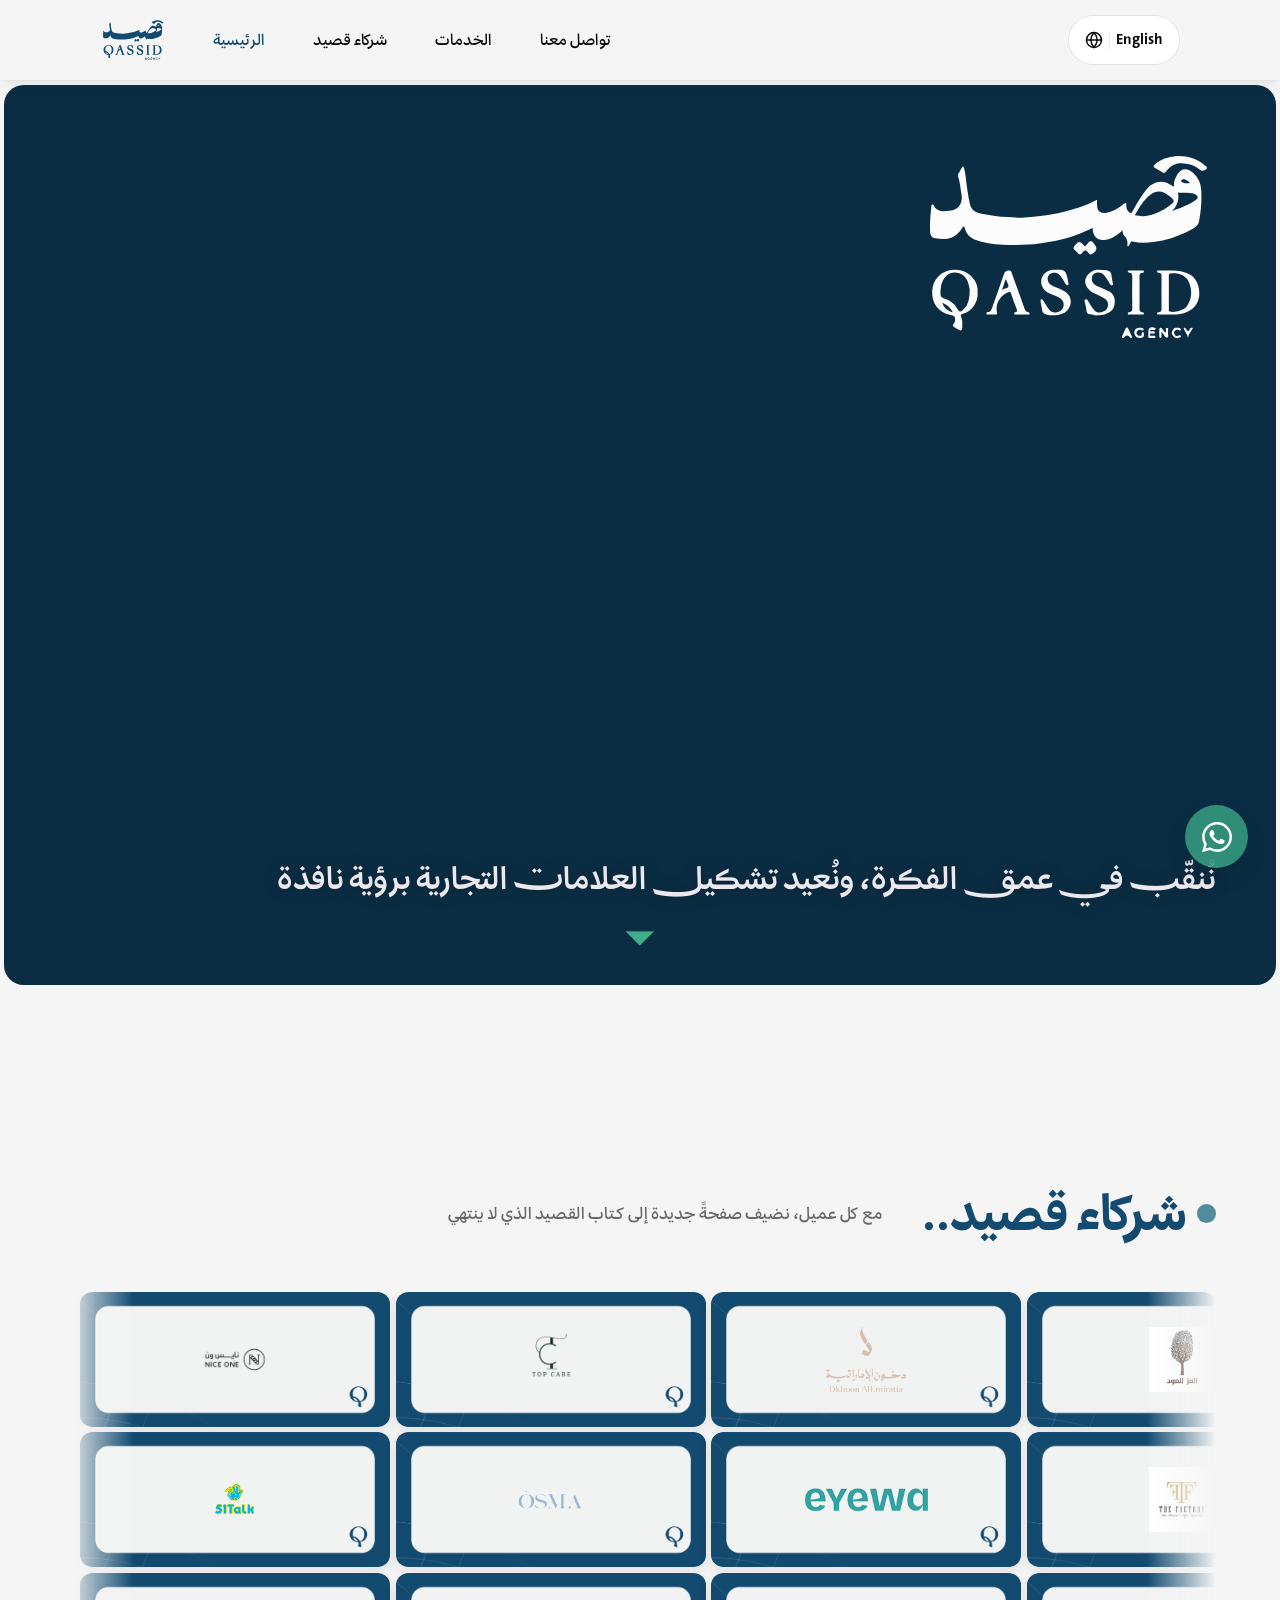
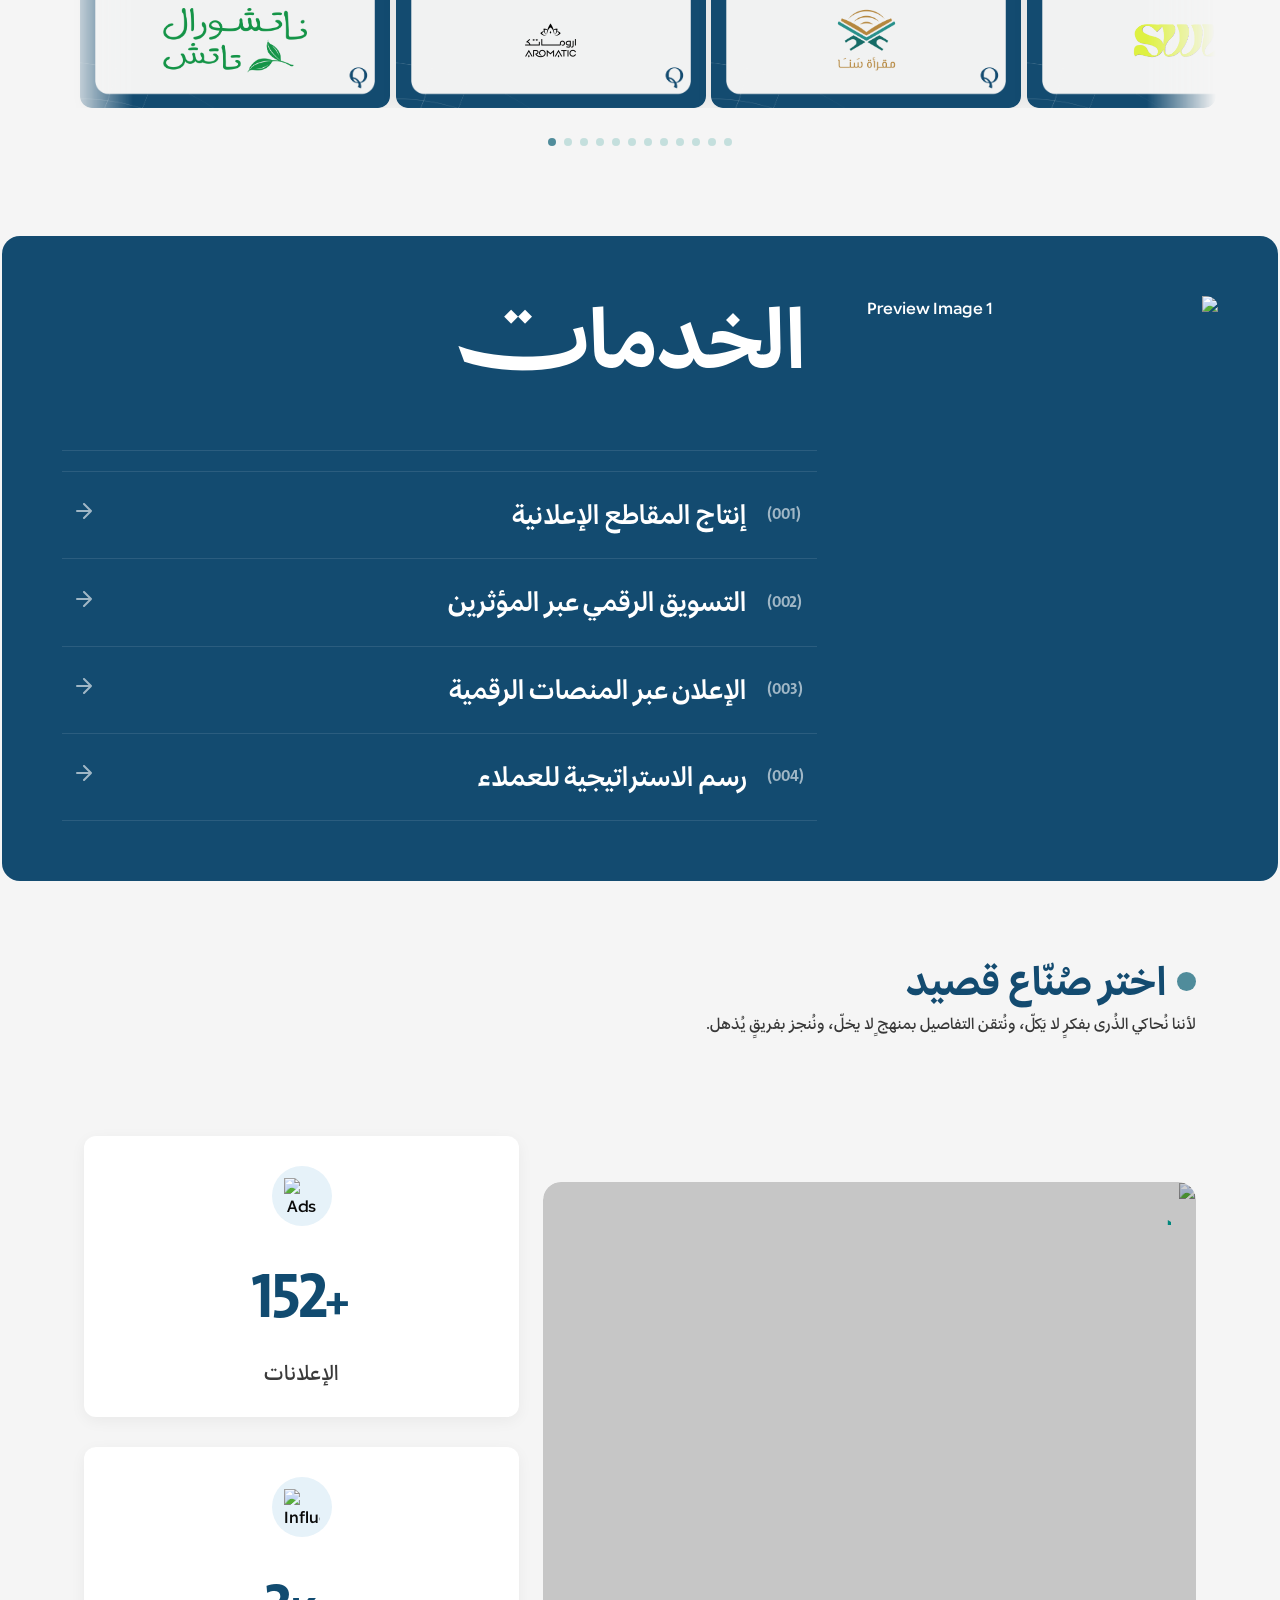
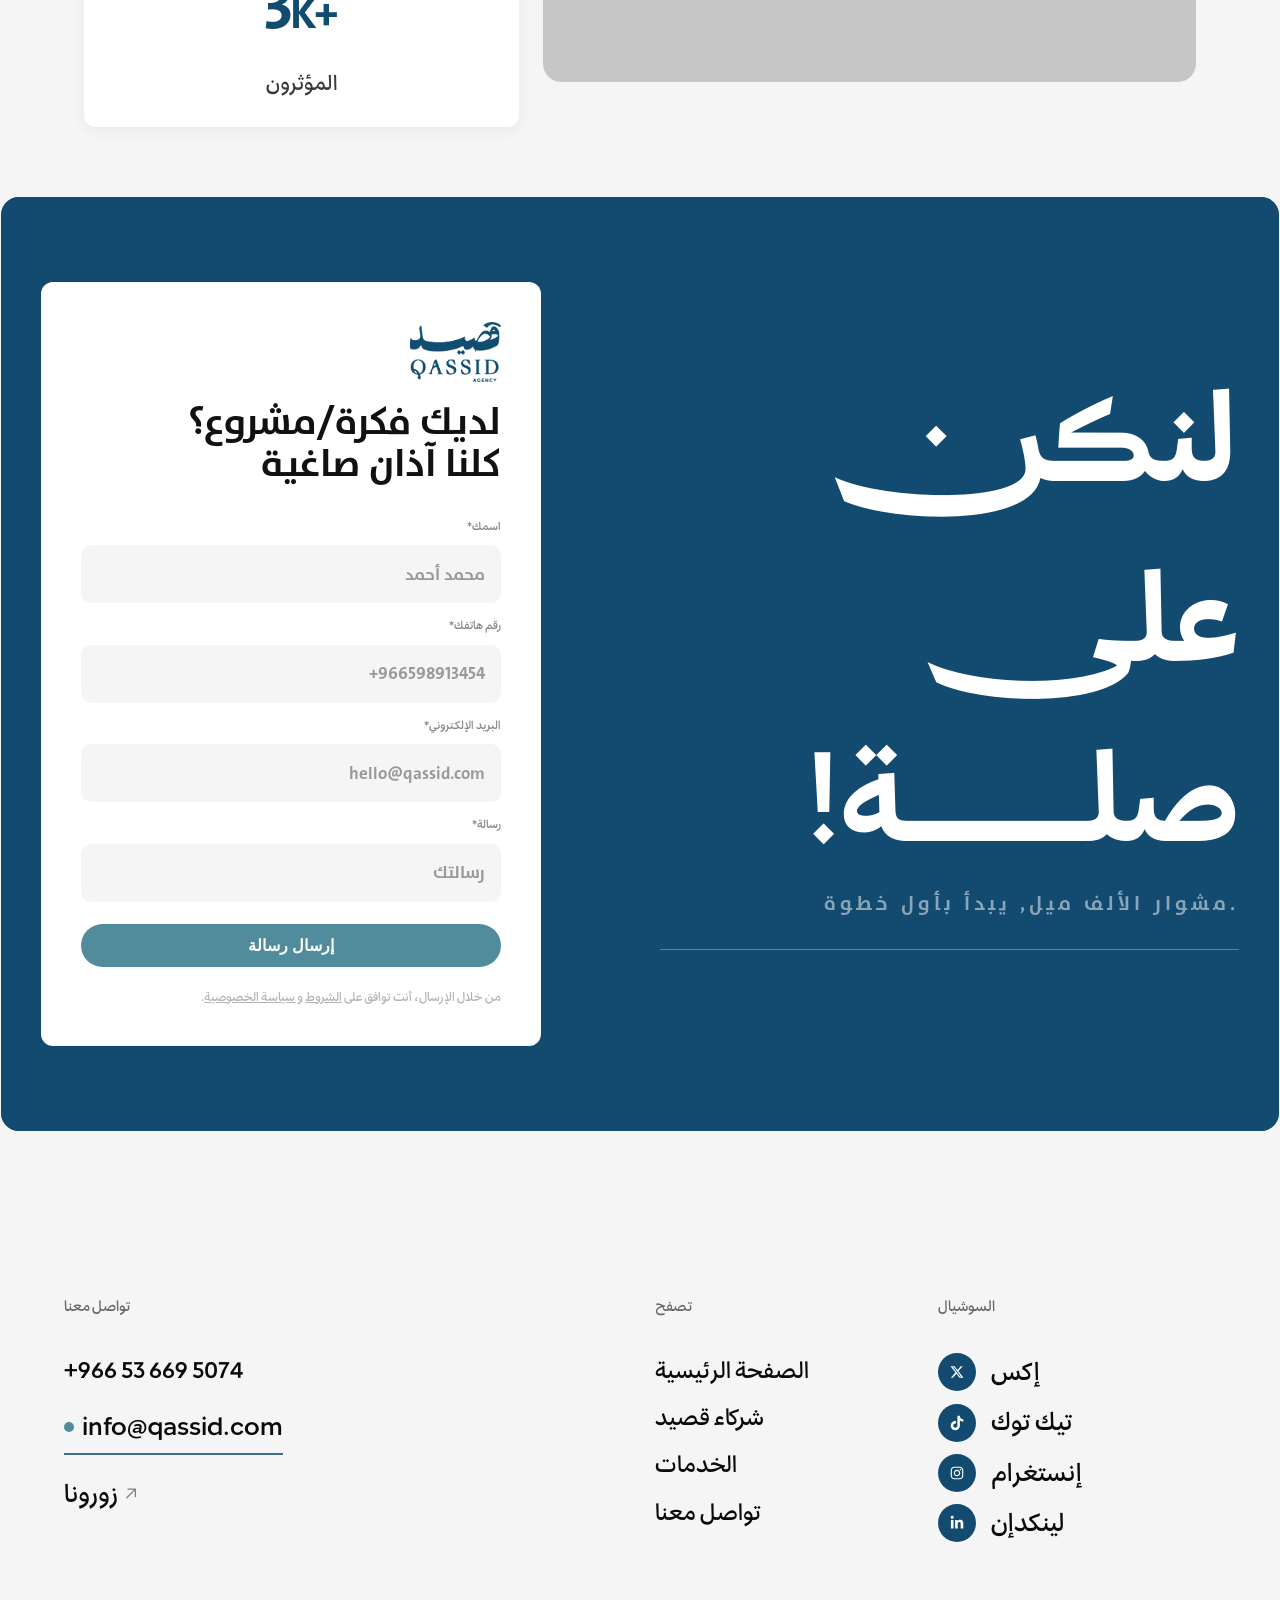
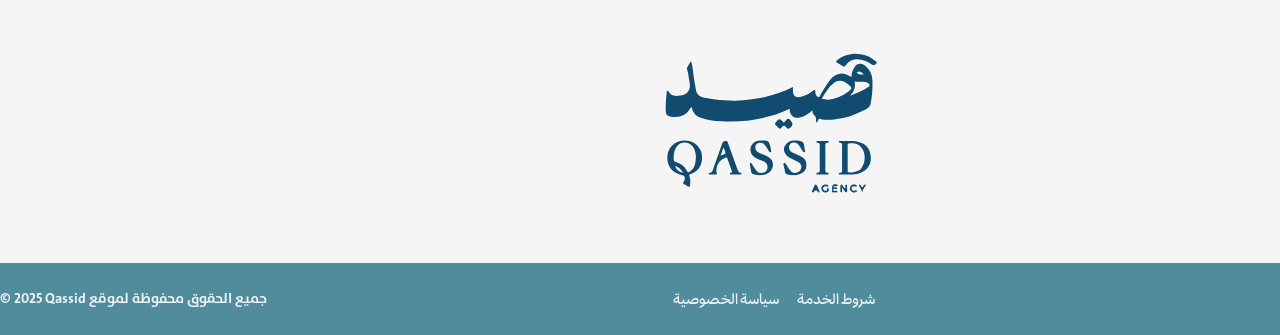
==== commit a99df6c7: "Update index.html" ====
--- a/index.html
+++ b/index.html
@@ -198,7 +198,7 @@
     
     <div class="hero-video-wrapper">
         <video class="hero-video"
-               src="https://framerusercontent.com/assets/zE8RoFpITk1R2rH7drYNH0Znwg.mp4" 
+               src="https://fekharabdelghani2-crypto.github.io/video/ggggmp4.mp4" 
                autoplay muted loop playsinline
                poster="images/image_3114bb.jpg">
         </video>
@@ -317,7 +317,8 @@
        <div class="carousel-wrapper">
             <div class="carousel-track">
                 
-                <div class="carousel-slide full-width-slide"> <div class="clients-grid">
+              <div class="carousel-slide full-width-slide">
+    <div class="clients-grid">
                         <div class="client-logo-box"><img src="cst/01.png" alt="Logo"></div>
                         <div class="client-logo-box"><img src="cst/02.png" alt="Logo"></div>
                           <div class="client-logo-box"><img src="cst/03.png" alt="Logo"></div>
@@ -367,10 +368,8 @@
                                                                                                                             <div class="client-logo-box"><img src="cst/47.png" alt="Logo"></div>
                                                                                                                                 <div class="client-logo-box"><img src="cst/48.png" alt="Logo"></div> 
                                                                                                                               
- <div class="client-logo-box"><img src="cst/01.png" alt="Logo"></div>
-                          <div class="client-logo-box"><img src="cst/02.png" alt="Logo"></div>
- <div class="client-logo-box"><img src="cst/03.png" alt="Logo"></div>
-                                                                                                                                
+
+                       </div>                                                                                                         
                     </div>
                 </div>
             </div>
@@ -389,11 +388,11 @@
     <section class="services-section-v6"  id="الخدمات">
         
         <div class="service-image-preview-v6">
-            <img class="service-image active" src="https://framerusercontent.com/images/JsgPjNvojtAK4D92Ygxfv0cTYbc.png" data-preview="panel-1" alt="Preview Image 1">
-            
-            <img class="service-image" src="https://framerusercontent.com/images/0OHVuPfqwoZVJNoMZtQ4VmC78.webp" data-preview="panel-2" alt="Preview Image 2">
-            <img class="service-image" src="https://framerusercontent.com/images/9GGPOsTUJYGr2UXXEvBrX0uKT3U.png" data-preview="panel-3" alt="Preview Image 3">
-            <img class="service-image" src="https://framerusercontent.com/images/DqCur6x2LJuC0h1lx4ne0XQZSc.png" data-preview="panel-4" alt="Preview Image 4">
+            <img class="service-image active" src="images/صور موقع قصيد-01.jpg" data-preview="panel-1" alt="Preview Image 1">
+            
+            <img class="service-image" src="images/صور موقع قصيد-02.jpg" data-preview="panel-2" alt="Preview Image 2">
+            <img class="service-image" src="images/صور موقع قصيد-03.jpg" data-preview="panel-3" alt="Preview Image 3">
+            <img class="service-image" src="images/صور موقع قصيد-04.jpg" data-preview="panel-4" alt="Preview Image 4">
         </div>
 
         <div class="service-list-wrap-v6">
@@ -535,7 +534,7 @@
          <div class="contact-texture-overlay"></div>
           
          <div class="contact-info-background">
-              <video src="https://framerusercontent.com/assets/2kBmVTHKx4uXIimTB9GZwFOWMo.mp4"
+              <video src="https://fekharabdelghani2-crypto.github.io/video/ggggmp4.mp4"
                        autoplay muted loop playsinline poster="https://framerusercontent.com/images/vrhxHFTuxnCduP4nljUulqZcuQ.jpg">
 
                </video>
@@ -558,7 +557,7 @@
         </label>
         <label>
             <span>رقم هاتفك*</span>
-            <input type="tel" name="phone" placeholder="+966536695074" required>
+            <input type="tel" name="phone" placeholder="+966598913454" required>
         </label>
         <label>
             <span>البريد الإلكتروني*</span>
@@ -868,4 +867,4 @@
 
 </body>
 
-</html>+</html>
--- a/style.css
+++ b/style.css
@@ -3774,4 +3774,42 @@
 
 body.lang-en .framer-fru8lp .framer-15fzas1 {
     justify-content: flex-start !important;
-}+}
+
+
+
+
+
+
+.client-logo-box {
+    border-radius: 12px;
+    background-color: transparent !important; 
+    
+    box-shadow: 0 4px 15px rgba(0, 0, 0, 0.08); 
+    
+    height: 135px;
+    width: 310px;
+    padding: 20px;
+    display: flex;
+    align-items: center;
+    justify-content: center;
+    box-sizing: border-box;
+    background-image: url('images/bg-pc.png'); 
+    background-size: cover;
+    background-position: center;
+    background-repeat: no-repeat;
+       
+}
+
+
+
+@media (max-width: 809px) {
+    .client-logo-box {
+        background-image: url('images/bg-phone.png'); 
+        background-color: transparent !important;
+        background-size: cover;
+        background-position: center;
+    }
+
+   
+}
